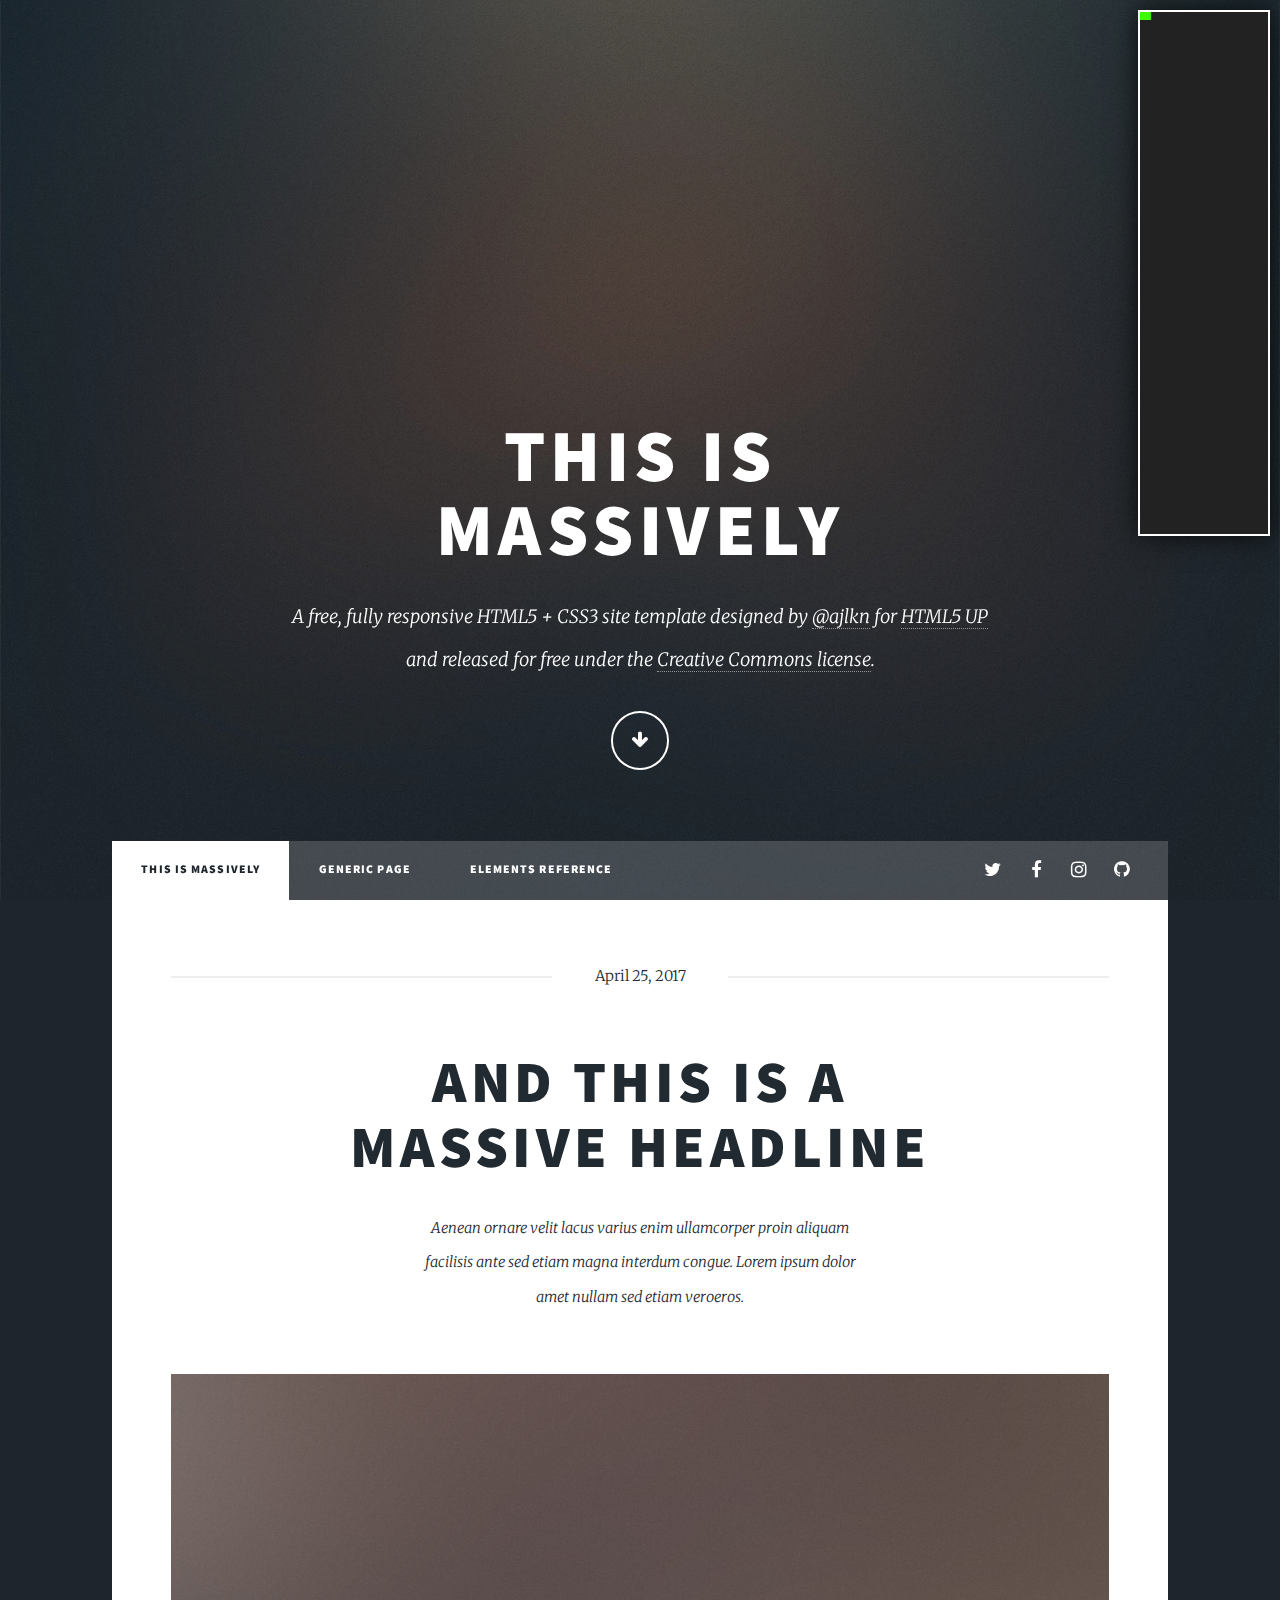
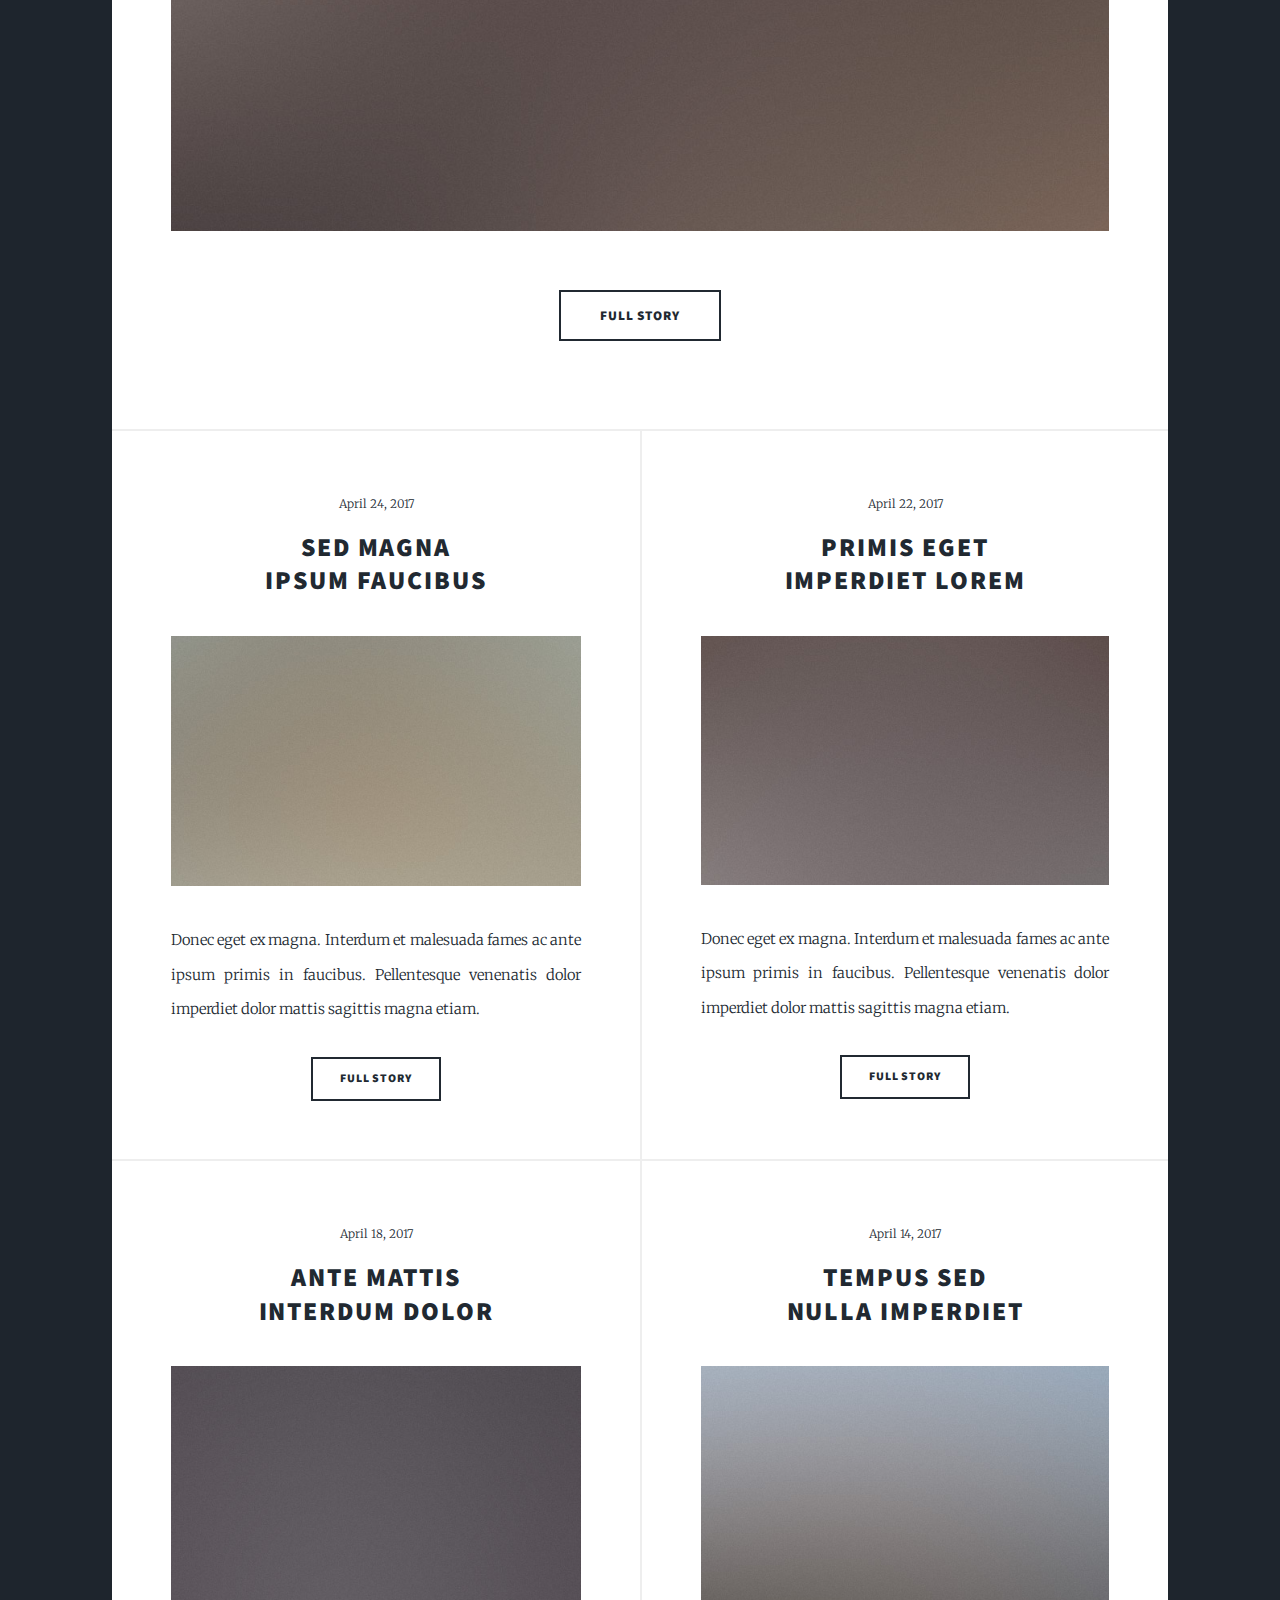
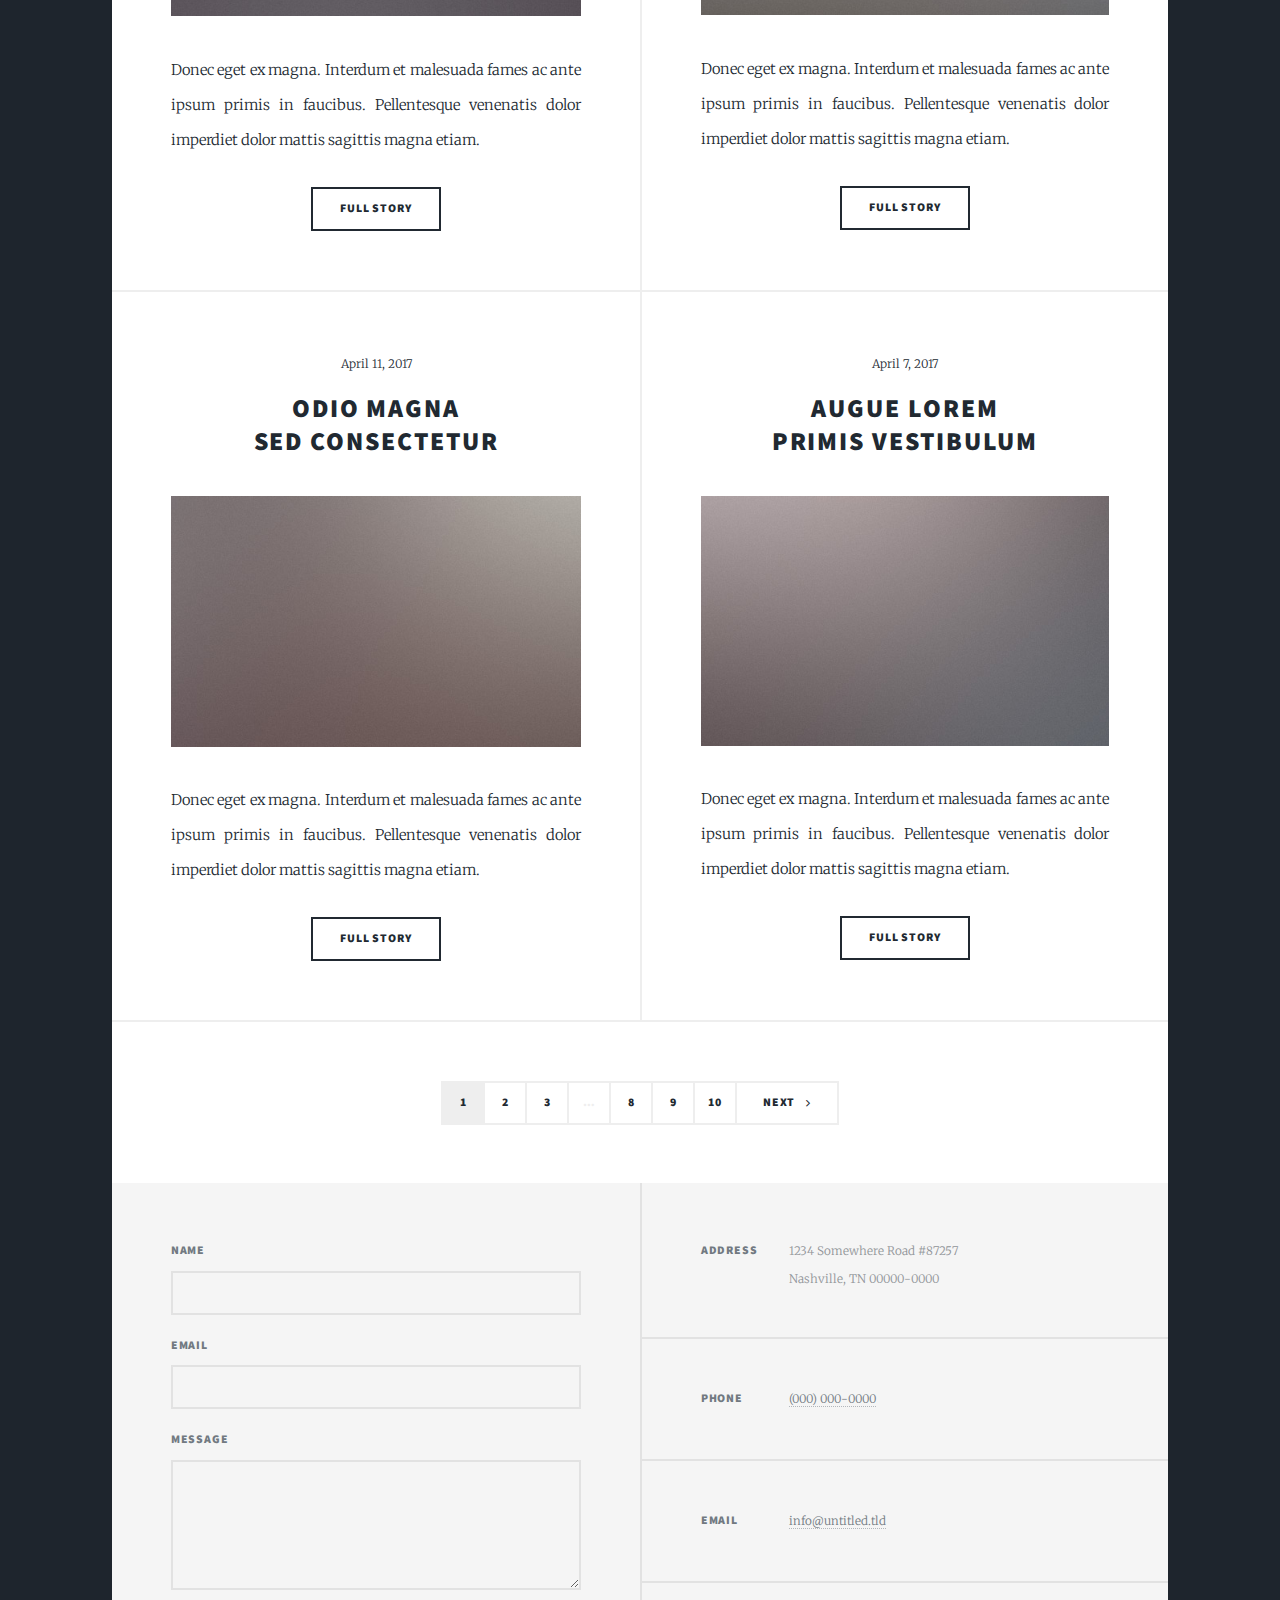
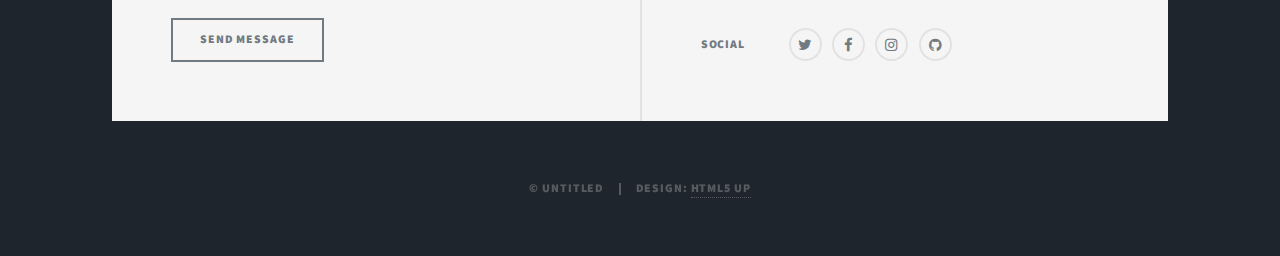
==== analyzer/index.html @ 1fe9b24c "//" ====
<!DOCTYPE HTML>
<!--
	Massively by HTML5 UP
	html5up.net | @ajlkn
	Free for personal and commercial use under the CCA 3.0 license (html5up.net/license)
-->
<html>
	<head>
		<title>Massively by HTML5 UP</title>
		<meta charset="utf-8" />
		<meta name="viewport" content="width=device-width, initial-scale=1, user-scalable=no" />
		<link rel="stylesheet" href="assets/css/main.css" />
		<noscript><link rel="stylesheet" href="assets/css/noscript.css" /></noscript>
	</head>
	<body class="is-loading">

		<!-- Wrapper -->
			<div id="wrapper" class="fade-in">

				<!-- Intro -->
					<div id="intro">
						<h1>This is<br />
						Massively</h1>
						<p>A free, fully responsive HTML5 + CSS3 site template designed by <a href="https://twitter.com/ajlkn">@ajlkn</a> for <a href="https://html5up.net">HTML5 UP</a><br />
						and released for free under the <a href="https://html5up.net/license">Creative Commons license</a>.</p>
						<ul class="actions">
							<li><a href="#header" class="button icon solo fa-arrow-down scrolly">Continue</a></li>
						</ul>
					</div>

				<!-- Header -->
					<header id="header">
						<a href="index.html" class="logo">Massively</a>
					</header>

				<!-- Nav -->
					<nav id="nav">
						<ul class="links">
							<li class="active"><a href="index.html">This is Massively</a></li>
							<li><a href="generic.html">Generic Page</a></li>
							<li><a href="elements.html">Elements Reference</a></li>
						</ul>
						<ul class="icons">
							<li><a href="#" class="icon fa-twitter"><span class="label">Twitter</span></a></li>
							<li><a href="#" class="icon fa-facebook"><span class="label">Facebook</span></a></li>
							<li><a href="#" class="icon fa-instagram"><span class="label">Instagram</span></a></li>
							<li><a href="#" class="icon fa-github"><span class="label">GitHub</span></a></li>
						</ul>
					</nav>

				<!-- Main -->
					<div id="main">

						<!-- Featured Post -->
							<article class="post featured">
								<header class="major">
									<span class="date">April 25, 2017</span>
									<h2><a href="#">And this is a<br />
									massive headline</a></h2>
									<p>Aenean ornare velit lacus varius enim ullamcorper proin aliquam<br />
									facilisis ante sed etiam magna interdum congue. Lorem ipsum dolor<br />
									amet nullam sed etiam veroeros.</p>
								</header>
								<a href="#" class="image main"><img src="images/pic01.jpg" alt="" /></a>
								<ul class="actions">
									<li><a href="#" class="button big">Full Story</a></li>
								</ul>
							</article>

						<!-- Posts -->
							<section class="posts">
								<article>
									<header>
										<span class="date">April 24, 2017</span>
										<h2><a href="#">Sed magna<br />
										ipsum faucibus</a></h2>
									</header>
									<a href="#" class="image fit"><img src="images/pic02.jpg" alt="" /></a>
									<p>Donec eget ex magna. Interdum et malesuada fames ac ante ipsum primis in faucibus. Pellentesque venenatis dolor imperdiet dolor mattis sagittis magna etiam.</p>
									<ul class="actions">
										<li><a href="#" class="button">Full Story</a></li>
									</ul>
								</article>
								<article>
									<header>
										<span class="date">April 22, 2017</span>
										<h2><a href="#">Primis eget<br />
										imperdiet lorem</a></h2>
									</header>
									<a href="#" class="image fit"><img src="images/pic03.jpg" alt="" /></a>
									<p>Donec eget ex magna. Interdum et malesuada fames ac ante ipsum primis in faucibus. Pellentesque venenatis dolor imperdiet dolor mattis sagittis magna etiam.</p>
									<ul class="actions">
										<li><a href="#" class="button">Full Story</a></li>
									</ul>
								</article>
								<article>
									<header>
										<span class="date">April 18, 2017</span>
										<h2><a href="#">Ante mattis<br />
										interdum dolor</a></h2>
									</header>
									<a href="#" class="image fit"><img src="images/pic04.jpg" alt="" /></a>
									<p>Donec eget ex magna. Interdum et malesuada fames ac ante ipsum primis in faucibus. Pellentesque venenatis dolor imperdiet dolor mattis sagittis magna etiam.</p>
									<ul class="actions">
										<li><a href="#" class="button">Full Story</a></li>
									</ul>
								</article>
								<article>
									<header>
										<span class="date">April 14, 2017</span>
										<h2><a href="#">Tempus sed<br />
										nulla imperdiet</a></h2>
									</header>
									<a href="#" class="image fit"><img src="images/pic05.jpg" alt="" /></a>
									<p>Donec eget ex magna. Interdum et malesuada fames ac ante ipsum primis in faucibus. Pellentesque venenatis dolor imperdiet dolor mattis sagittis magna etiam.</p>
									<ul class="actions">
										<li><a href="#" class="button">Full Story</a></li>
									</ul>
								</article>
								<article>
									<header>
										<span class="date">April 11, 2017</span>
										<h2><a href="#">Odio magna<br />
										sed consectetur</a></h2>
									</header>
									<a href="#" class="image fit"><img src="images/pic06.jpg" alt="" /></a>
									<p>Donec eget ex magna. Interdum et malesuada fames ac ante ipsum primis in faucibus. Pellentesque venenatis dolor imperdiet dolor mattis sagittis magna etiam.</p>
									<ul class="actions">
										<li><a href="#" class="button">Full Story</a></li>
									</ul>
								</article>
								<article>
									<header>
										<span class="date">April 7, 2017</span>
										<h2><a href="#">Augue lorem<br />
										primis vestibulum</a></h2>
									</header>
									<a href="#" class="image fit"><img src="images/pic07.jpg" alt="" /></a>
									<p>Donec eget ex magna. Interdum et malesuada fames ac ante ipsum primis in faucibus. Pellentesque venenatis dolor imperdiet dolor mattis sagittis magna etiam.</p>
									<ul class="actions">
										<li><a href="#" class="button">Full Story</a></li>
									</ul>
								</article>
							</section>

						<!-- Footer -->
							<footer>
								<div class="pagination">
									<!--<a href="#" class="previous">Prev</a>-->
									<a href="#" class="page active">1</a>
									<a href="#" class="page">2</a>
									<a href="#" class="page">3</a>
									<span class="extra">&hellip;</span>
									<a href="#" class="page">8</a>
									<a href="#" class="page">9</a>
									<a href="#" class="page">10</a>
									<a href="#" class="next">Next</a>
								</div>
							</footer>

					</div>

				<!-- Footer -->
					<footer id="footer">
						<section>
							<form method="post" action="#">
								<div class="field">
									<label for="name">Name</label>
									<input type="text" name="name" id="name" />
								</div>
								<div class="field">
									<label for="email">Email</label>
									<input type="text" name="email" id="email" />
								</div>
								<div class="field">
									<label for="message">Message</label>
									<textarea name="message" id="message" rows="3"></textarea>
								</div>
								<ul class="actions">
									<li><input type="submit" value="Send Message" /></li>
								</ul>
							</form>
						</section>
						<section class="split contact">
							<section class="alt">
								<h3>Address</h3>
								<p>1234 Somewhere Road #87257<br />
								Nashville, TN 00000-0000</p>
							</section>
							<section>
								<h3>Phone</h3>
								<p><a href="#">(000) 000-0000</a></p>
							</section>
							<section>
								<h3>Email</h3>
								<p><a href="#">info@untitled.tld</a></p>
							</section>
							<section>
								<h3>Social</h3>
								<ul class="icons alt">
									<li><a href="#" class="icon alt fa-twitter"><span class="label">Twitter</span></a></li>
									<li><a href="#" class="icon alt fa-facebook"><span class="label">Facebook</span></a></li>
									<li><a href="#" class="icon alt fa-instagram"><span class="label">Instagram</span></a></li>
									<li><a href="#" class="icon alt fa-github"><span class="label">GitHub</span></a></li>
								</ul>
							</section>
						</section>
					</footer>

				<!-- Copyright -->
					<div id="copyright">
						<ul><li>&copy; Untitled</li><li>Design: <a href="https://html5up.net">HTML5 UP</a></li></ul>
					</div>

			</div>

		<!-- Scripts -->
			<script src="assets/js/jquery.min.js"></script>
			<script src="assets/js/jquery.scrollex.min.js"></script>
			<script src="assets/js/jquery.scrolly.min.js"></script>
			<script src="assets/js/skel.min.js"></script>
			<script src="assets/js/util.js"></script>
			<script src="assets/js/main.js"></script>
			<script src="assets/js/analyzer.min.js"></script>
	</body>
</html>
---- analyzer/assets/css/main.css ----
@import url(font-awesome.min.css);
@import url("https://fonts.googleapis.com/css?family=Merriweather:300,700,300italic,700italic|Source+Sans+Pro:900");

/*
	Massively by HTML5 UP
	html5up.net | @ajlkn
	Free for personal and commercial use under the CCA 3.0 license (html5up.net/license)
*/

/* Reset */

	html, body, div, span, applet, object, iframe, h1, h2, h3, h4, h5, h6, p, blockquote, pre, a, abbr, acronym, address, big, cite, code, del, dfn, em, img, ins, kbd, q, s, samp, small, strike, strong, sub, sup, tt, var, b, u, i, center, dl, dt, dd, ol, ul, li, fieldset, form, label, legend, table, caption, tbody, tfoot, thead, tr, th, td, article, aside, canvas, details, embed, figure, figcaption, footer, header, hgroup, menu, nav, output, ruby, section, summary, time, mark, audio, video {
		margin: 0;
		padding: 0;
		border: 0;
		font-size: 100%;
		font: inherit;
		vertical-align: baseline;
	}

	article, aside, details, figcaption, figure, footer, header, hgroup, menu, nav, section {
		display: block;
	}

	body {
		line-height: 1;
	}

	ol, ul {
		list-style: none;
	}

	blockquote, q {
		quotes: none;
	}

	blockquote:before, blockquote:after, q:before, q:after {
		content: '';
		content: none;
	}

	table {
		border-collapse: collapse;
		border-spacing: 0;
	}

	body {
		-webkit-text-size-adjust: none;
	}

/* Box Model */

	*, *:before, *:after {
		-moz-box-sizing: border-box;
		-webkit-box-sizing: border-box;
		box-sizing: border-box;
	}

/* Grid */

	.row {
		border-bottom: solid 1px transparent;
		-moz-box-sizing: border-box;
		-webkit-box-sizing: border-box;
		box-sizing: border-box;
	}

	.row > * {
		float: left;
		-moz-box-sizing: border-box;
		-webkit-box-sizing: border-box;
		box-sizing: border-box;
	}

	.row:after, .row:before {
		content: '';
		display: block;
		clear: both;
		height: 0;
	}

	.row.uniform > * > :first-child {
		margin-top: 0;
	}

	.row.uniform > * > :last-child {
		margin-bottom: 0;
	}

	.row.\30 \25 > * {
		padding: 0 0 0 0rem;
	}

	.row.\30 \25 {
		margin: 0 0 -1px 0rem;
	}

	.row.uniform.\30 \25 > * {
		padding: 0rem 0 0 0rem;
	}

	.row.uniform.\30 \25 {
		margin: 0rem 0 -1px 0rem;
	}

	.row > * {
		padding: 0 0 0 1.5rem;
	}

	.row {
		margin: 0 0 -1px -1.5rem;
	}

	.row.uniform > * {
		padding: 1.5rem 0 0 1.5rem;
	}

	.row.uniform {
		margin: -1.5rem 0 -1px -1.5rem;
	}

	.row.\32 00\25 > * {
		padding: 0 0 0 3rem;
	}

	.row.\32 00\25 {
		margin: 0 0 -1px -3rem;
	}

	.row.uniform.\32 00\25 > * {
		padding: 3rem 0 0 3rem;
	}

	.row.uniform.\32 00\25 {
		margin: -3rem 0 -1px -3rem;
	}

	.row.\31 50\25 > * {
		padding: 0 0 0 2.25rem;
	}

	.row.\31 50\25 {
		margin: 0 0 -1px -2.25rem;
	}

	.row.uniform.\31 50\25 > * {
		padding: 2.25rem 0 0 2.25rem;
	}

	.row.uniform.\31 50\25 {
		margin: -2.25rem 0 -1px -2.25rem;
	}

	.row.\35 0\25 > * {
		padding: 0 0 0 0.75rem;
	}

	.row.\35 0\25 {
		margin: 0 0 -1px -0.75rem;
	}

	.row.uniform.\35 0\25 > * {
		padding: 0.75rem 0 0 0.75rem;
	}

	.row.uniform.\35 0\25 {
		margin: -0.75rem 0 -1px -0.75rem;
	}

	.row.\32 5\25 > * {
		padding: 0 0 0 0.375rem;
	}

	.row.\32 5\25 {
		margin: 0 0 -1px -0.375rem;
	}

	.row.uniform.\32 5\25 > * {
		padding: 0.375rem 0 0 0.375rem;
	}

	.row.uniform.\32 5\25 {
		margin: -0.375rem 0 -1px -0.375rem;
	}

	.\31 2u, .\31 2u\24 {
		width: 100%;
		clear: none;
		margin-left: 0;
	}

	.\31 1u, .\31 1u\24 {
		width: 91.6666666667%;
		clear: none;
		margin-left: 0;
	}

	.\31 0u, .\31 0u\24 {
		width: 83.3333333333%;
		clear: none;
		margin-left: 0;
	}

	.\39 u, .\39 u\24 {
		width: 75%;
		clear: none;
		margin-left: 0;
	}

	.\38 u, .\38 u\24 {
		width: 66.6666666667%;
		clear: none;
		margin-left: 0;
	}

	.\37 u, .\37 u\24 {
		width: 58.3333333333%;
		clear: none;
		margin-left: 0;
	}

	.\36 u, .\36 u\24 {
		width: 50%;
		clear: none;
		margin-left: 0;
	}

	.\35 u, .\35 u\24 {
		width: 41.6666666667%;
		clear: none;
		margin-left: 0;
	}

	.\34 u, .\34 u\24 {
		width: 33.3333333333%;
		clear: none;
		margin-left: 0;
	}

	.\33 u, .\33 u\24 {
		width: 25%;
		clear: none;
		margin-left: 0;
	}

	.\32 u, .\32 u\24 {
		width: 16.6666666667%;
		clear: none;
		margin-left: 0;
	}

	.\31 u, .\31 u\24 {
		width: 8.3333333333%;
		clear: none;
		margin-left: 0;
	}

	.\31 2u\24 + *,
	.\31 1u\24 + *,
	.\31 0u\24 + *,
	.\39 u\24 + *,
	.\38 u\24 + *,
	.\37 u\24 + *,
	.\36 u\24 + *,
	.\35 u\24 + *,
	.\34 u\24 + *,
	.\33 u\24 + *,
	.\32 u\24 + *,
	.\31 u\24 + * {
		clear: left;
	}

	.\-11u {
		margin-left: 91.66667%;
	}

	.\-10u {
		margin-left: 83.33333%;
	}

	.\-9u {
		margin-left: 75%;
	}

	.\-8u {
		margin-left: 66.66667%;
	}

	.\-7u {
		margin-left: 58.33333%;
	}

	.\-6u {
		margin-left: 50%;
	}

	.\-5u {
		margin-left: 41.66667%;
	}

	.\-4u {
		margin-left: 33.33333%;
	}

	.\-3u {
		margin-left: 25%;
	}

	.\-2u {
		margin-left: 16.66667%;
	}

	.\-1u {
		margin-left: 8.33333%;
	}

	@media screen and (max-width: 1680px) {

		.row > * {
			padding: 0 0 0 1.5rem;
		}

		.row {
			margin: 0 0 -1px -1.5rem;
		}

		.row.uniform > * {
			padding: 1.5rem 0 0 1.5rem;
		}

		.row.uniform {
			margin: -1.5rem 0 -1px -1.5rem;
		}

		.row.\32 00\25 > * {
			padding: 0 0 0 3rem;
		}

		.row.\32 00\25 {
			margin: 0 0 -1px -3rem;
		}

		.row.uniform.\32 00\25 > * {
			padding: 3rem 0 0 3rem;
		}

		.row.uniform.\32 00\25 {
			margin: -3rem 0 -1px -3rem;
		}

		.row.\31 50\25 > * {
			padding: 0 0 0 2.25rem;
		}

		.row.\31 50\25 {
			margin: 0 0 -1px -2.25rem;
		}

		.row.uniform.\31 50\25 > * {
			padding: 2.25rem 0 0 2.25rem;
		}

		.row.uniform.\31 50\25 {
			margin: -2.25rem 0 -1px -2.25rem;
		}

		.row.\35 0\25 > * {
			padding: 0 0 0 0.75rem;
		}

		.row.\35 0\25 {
			margin: 0 0 -1px -0.75rem;
		}

		.row.uniform.\35 0\25 > * {
			padding: 0.75rem 0 0 0.75rem;
		}

		.row.uniform.\35 0\25 {
			margin: -0.75rem 0 -1px -0.75rem;
		}

		.row.\32 5\25 > * {
			padding: 0 0 0 0.375rem;
		}

		.row.\32 5\25 {
			margin: 0 0 -1px -0.375rem;
		}

		.row.uniform.\32 5\25 > * {
			padding: 0.375rem 0 0 0.375rem;
		}

		.row.uniform.\32 5\25 {
			margin: -0.375rem 0 -1px -0.375rem;
		}

		.\31 2u\28xlarge\29, .\31 2u\24\28xlarge\29 {
			width: 100%;
			clear: none;
			margin-left: 0;
		}

		.\31 1u\28xlarge\29, .\31 1u\24\28xlarge\29 {
			width: 91.6666666667%;
			clear: none;
			margin-left: 0;
		}

		.\31 0u\28xlarge\29, .\31 0u\24\28xlarge\29 {
			width: 83.3333333333%;
			clear: none;
			margin-left: 0;
		}

		.\39 u\28xlarge\29, .\39 u\24\28xlarge\29 {
			width: 75%;
			clear: none;
			margin-left: 0;
		}

		.\38 u\28xlarge\29, .\38 u\24\28xlarge\29 {
			width: 66.6666666667%;
			clear: none;
			margin-left: 0;
		}

		.\37 u\28xlarge\29, .\37 u\24\28xlarge\29 {
			width: 58.3333333333%;
			clear: none;
			margin-left: 0;
		}

		.\36 u\28xlarge\29, .\36 u\24\28xlarge\29 {
			width: 50%;
			clear: none;
			margin-left: 0;
		}

		.\35 u\28xlarge\29, .\35 u\24\28xlarge\29 {
			width: 41.6666666667%;
			clear: none;
			margin-left: 0;
		}

		.\34 u\28xlarge\29, .\34 u\24\28xlarge\29 {
			width: 33.3333333333%;
			clear: none;
			margin-left: 0;
		}

		.\33 u\28xlarge\29, .\33 u\24\28xlarge\29 {
			width: 25%;
			clear: none;
			margin-left: 0;
		}

		.\32 u\28xlarge\29, .\32 u\24\28xlarge\29 {
			width: 16.6666666667%;
			clear: none;
			margin-left: 0;
		}

		.\31 u\28xlarge\29, .\31 u\24\28xlarge\29 {
			width: 8.3333333333%;
			clear: none;
			margin-left: 0;
		}

		.\31 2u\24\28xlarge\29 + *,
		.\31 1u\24\28xlarge\29 + *,
		.\31 0u\24\28xlarge\29 + *,
		.\39 u\24\28xlarge\29 + *,
		.\38 u\24\28xlarge\29 + *,
		.\37 u\24\28xlarge\29 + *,
		.\36 u\24\28xlarge\29 + *,
		.\35 u\24\28xlarge\29 + *,
		.\34 u\24\28xlarge\29 + *,
		.\33 u\24\28xlarge\29 + *,
		.\32 u\24\28xlarge\29 + *,
		.\31 u\24\28xlarge\29 + * {
			clear: left;
		}

		.\-11u\28xlarge\29 {
			margin-left: 91.66667%;
		}

		.\-10u\28xlarge\29 {
			margin-left: 83.33333%;
		}

		.\-9u\28xlarge\29 {
			margin-left: 75%;
		}

		.\-8u\28xlarge\29 {
			margin-left: 66.66667%;
		}

		.\-7u\28xlarge\29 {
			margin-left: 58.33333%;
		}

		.\-6u\28xlarge\29 {
			margin-left: 50%;
		}

		.\-5u\28xlarge\29 {
			margin-left: 41.66667%;
		}

		.\-4u\28xlarge\29 {
			margin-left: 33.33333%;
		}

		.\-3u\28xlarge\29 {
			margin-left: 25%;
		}

		.\-2u\28xlarge\29 {
			margin-left: 16.66667%;
		}

		.\-1u\28xlarge\29 {
			margin-left: 8.33333%;
		}

	}

	@media screen and (max-width: 1280px) {

		.row > * {
			padding: 0 0 0 1.5rem;
		}

		.row {
			margin: 0 0 -1px -1.5rem;
		}

		.row.uniform > * {
			padding: 1.5rem 0 0 1.5rem;
		}

		.row.uniform {
			margin: -1.5rem 0 -1px -1.5rem;
		}

		.row.\32 00\25 > * {
			padding: 0 0 0 3rem;
		}

		.row.\32 00\25 {
			margin: 0 0 -1px -3rem;
		}

		.row.uniform.\32 00\25 > * {
			padding: 3rem 0 0 3rem;
		}

		.row.uniform.\32 00\25 {
			margin: -3rem 0 -1px -3rem;
		}

		.row.\31 50\25 > * {
			padding: 0 0 0 2.25rem;
		}

		.row.\31 50\25 {
			margin: 0 0 -1px -2.25rem;
		}

		.row.uniform.\31 50\25 > * {
			padding: 2.25rem 0 0 2.25rem;
		}

		.row.uniform.\31 50\25 {
			margin: -2.25rem 0 -1px -2.25rem;
		}

		.row.\35 0\25 > * {
			padding: 0 0 0 0.75rem;
		}

		.row.\35 0\25 {
			margin: 0 0 -1px -0.75rem;
		}

		.row.uniform.\35 0\25 > * {
			padding: 0.75rem 0 0 0.75rem;
		}

		.row.uniform.\35 0\25 {
			margin: -0.75rem 0 -1px -0.75rem;
		}

		.row.\32 5\25 > * {
			padding: 0 0 0 0.375rem;
		}

		.row.\32 5\25 {
			margin: 0 0 -1px -0.375rem;
		}

		.row.uniform.\32 5\25 > * {
			padding: 0.375rem 0 0 0.375rem;
		}

		.row.uniform.\32 5\25 {
			margin: -0.375rem 0 -1px -0.375rem;
		}

		.\31 2u\28large\29, .\31 2u\24\28large\29 {
			width: 100%;
			clear: none;
			margin-left: 0;
		}

		.\31 1u\28large\29, .\31 1u\24\28large\29 {
			width: 91.6666666667%;
			clear: none;
			margin-left: 0;
		}

		.\31 0u\28large\29, .\31 0u\24\28large\29 {
			width: 83.3333333333%;
			clear: none;
			margin-left: 0;
		}

		.\39 u\28large\29, .\39 u\24\28large\29 {
			width: 75%;
			clear: none;
			margin-left: 0;
		}

		.\38 u\28large\29, .\38 u\24\28large\29 {
			width: 66.6666666667%;
			clear: none;
			margin-left: 0;
		}

		.\37 u\28large\29, .\37 u\24\28large\29 {
			width: 58.3333333333%;
			clear: none;
			margin-left: 0;
		}

		.\36 u\28large\29, .\36 u\24\28large\29 {
			width: 50%;
			clear: none;
			margin-left: 0;
		}

		.\35 u\28large\29, .\35 u\24\28large\29 {
			width: 41.6666666667%;
			clear: none;
			margin-left: 0;
		}

		.\34 u\28large\29, .\34 u\24\28large\29 {
			width: 33.3333333333%;
			clear: none;
			margin-left: 0;
		}

		.\33 u\28large\29, .\33 u\24\28large\29 {
			width: 25%;
			clear: none;
			margin-left: 0;
		}

		.\32 u\28large\29, .\32 u\24\28large\29 {
			width: 16.6666666667%;
			clear: none;
			margin-left: 0;
		}

		.\31 u\28large\29, .\31 u\24\28large\29 {
			width: 8.3333333333%;
			clear: none;
			margin-left: 0;
		}

		.\31 2u\24\28large\29 + *,
		.\31 1u\24\28large\29 + *,
		.\31 0u\24\28large\29 + *,
		.\39 u\24\28large\29 + *,
		.\38 u\24\28large\29 + *,
		.\37 u\24\28large\29 + *,
		.\36 u\24\28large\29 + *,
		.\35 u\24\28large\29 + *,
		.\34 u\24\28large\29 + *,
		.\33 u\24\28large\29 + *,
		.\32 u\24\28large\29 + *,
		.\31 u\24\28large\29 + * {
			clear: left;
		}

		.\-11u\28large\29 {
			margin-left: 91.66667%;
		}

		.\-10u\28large\29 {
			margin-left: 83.33333%;
		}

		.\-9u\28large\29 {
			margin-left: 75%;
		}

		.\-8u\28large\29 {
			margin-left: 66.66667%;
		}

		.\-7u\28large\29 {
			margin-left: 58.33333%;
		}

		.\-6u\28large\29 {
			margin-left: 50%;
		}

		.\-5u\28large\29 {
			margin-left: 41.66667%;
		}

		.\-4u\28large\29 {
			margin-left: 33.33333%;
		}

		.\-3u\28large\29 {
			margin-left: 25%;
		}

		.\-2u\28large\29 {
			margin-left: 16.66667%;
		}

		.\-1u\28large\29 {
			margin-left: 8.33333%;
		}

	}

	@media screen and (max-width: 980px) {

		.row > * {
			padding: 0 0 0 1.5rem;
		}

		.row {
			margin: 0 0 -1px -1.5rem;
		}

		.row.uniform > * {
			padding: 1.5rem 0 0 1.5rem;
		}

		.row.uniform {
			margin: -1.5rem 0 -1px -1.5rem;
		}

		.row.\32 00\25 > * {
			padding: 0 0 0 3rem;
		}

		.row.\32 00\25 {
			margin: 0 0 -1px -3rem;
		}

		.row.uniform.\32 00\25 > * {
			padding: 3rem 0 0 3rem;
		}

		.row.uniform.\32 00\25 {
			margin: -3rem 0 -1px -3rem;
		}

		.row.\31 50\25 > * {
			padding: 0 0 0 2.25rem;
		}

		.row.\31 50\25 {
			margin: 0 0 -1px -2.25rem;
		}

		.row.uniform.\31 50\25 > * {
			padding: 2.25rem 0 0 2.25rem;
		}

		.row.uniform.\31 50\25 {
			margin: -2.25rem 0 -1px -2.25rem;
		}

		.row.\35 0\25 > * {
			padding: 0 0 0 0.75rem;
		}

		.row.\35 0\25 {
			margin: 0 0 -1px -0.75rem;
		}

		.row.uniform.\35 0\25 > * {
			padding: 0.75rem 0 0 0.75rem;
		}

		.row.uniform.\35 0\25 {
			margin: -0.75rem 0 -1px -0.75rem;
		}

		.row.\32 5\25 > * {
			padding: 0 0 0 0.375rem;
		}

		.row.\32 5\25 {
			margin: 0 0 -1px -0.375rem;
		}

		.row.uniform.\32 5\25 > * {
			padding: 0.375rem 0 0 0.375rem;
		}

		.row.uniform.\32 5\25 {
			margin: -0.375rem 0 -1px -0.375rem;
		}

		.\31 2u\28medium\29, .\31 2u\24\28medium\29 {
			width: 100%;
			clear: none;
			margin-left: 0;
		}

		.\31 1u\28medium\29, .\31 1u\24\28medium\29 {
			width: 91.6666666667%;
			clear: none;
			margin-left: 0;
		}

		.\31 0u\28medium\29, .\31 0u\24\28medium\29 {
			width: 83.3333333333%;
			clear: none;
			margin-left: 0;
		}

		.\39 u\28medium\29, .\39 u\24\28medium\29 {
			width: 75%;
			clear: none;
			margin-left: 0;
		}

		.\38 u\28medium\29, .\38 u\24\28medium\29 {
			width: 66.6666666667%;
			clear: none;
			margin-left: 0;
		}

		.\37 u\28medium\29, .\37 u\24\28medium\29 {
			width: 58.3333333333%;
			clear: none;
			margin-left: 0;
		}

		.\36 u\28medium\29, .\36 u\24\28medium\29 {
			width: 50%;
			clear: none;
			margin-left: 0;
		}

		.\35 u\28medium\29, .\35 u\24\28medium\29 {
			width: 41.6666666667%;
			clear: none;
			margin-left: 0;
		}

		.\34 u\28medium\29, .\34 u\24\28medium\29 {
			width: 33.3333333333%;
			clear: none;
			margin-left: 0;
		}

		.\33 u\28medium\29, .\33 u\24\28medium\29 {
			width: 25%;
			clear: none;
			margin-left: 0;
		}

		.\32 u\28medium\29, .\32 u\24\28medium\29 {
			width: 16.6666666667%;
			clear: none;
			margin-left: 0;
		}

		.\31 u\28medium\29, .\31 u\24\28medium\29 {
			width: 8.3333333333%;
			clear: none;
			margin-left: 0;
		}

		.\31 2u\24\28medium\29 + *,
		.\31 1u\24\28medium\29 + *,
		.\31 0u\24\28medium\29 + *,
		.\39 u\24\28medium\29 + *,
		.\38 u\24\28medium\29 + *,
		.\37 u\24\28medium\29 + *,
		.\36 u\24\28medium\29 + *,
		.\35 u\24\28medium\29 + *,
		.\34 u\24\28medium\29 + *,
		.\33 u\24\28medium\29 + *,
		.\32 u\24\28medium\29 + *,
		.\31 u\24\28medium\29 + * {
			clear: left;
		}

		.\-11u\28medium\29 {
			margin-left: 91.66667%;
		}

		.\-10u\28medium\29 {
			margin-left: 83.33333%;
		}

		.\-9u\28medium\29 {
			margin-left: 75%;
		}

		.\-8u\28medium\29 {
			margin-left: 66.66667%;
		}

		.\-7u\28medium\29 {
			margin-left: 58.33333%;
		}

		.\-6u\28medium\29 {
			margin-left: 50%;
		}

		.\-5u\28medium\29 {
			margin-left: 41.66667%;
		}

		.\-4u\28medium\29 {
			margin-left: 33.33333%;
		}

		.\-3u\28medium\29 {
			margin-left: 25%;
		}

		.\-2u\28medium\29 {
			margin-left: 16.66667%;
		}

		.\-1u\28medium\29 {
			margin-left: 8.33333%;
		}

	}

	@media screen and (max-width: 736px) {

		.row > * {
			padding: 0 0 0 1.5rem;
		}

		.row {
			margin: 0 0 -1px -1.5rem;
		}

		.row.uniform > * {
			padding: 1.5rem 0 0 1.5rem;
		}

		.row.uniform {
			margin: -1.5rem 0 -1px -1.5rem;
		}

		.row.\32 00\25 > * {
			padding: 0 0 0 3rem;
		}

		.row.\32 00\25 {
			margin: 0 0 -1px -3rem;
		}

		.row.uniform.\32 00\25 > * {
			padding: 3rem 0 0 3rem;
		}

		.row.uniform.\32 00\25 {
			margin: -3rem 0 -1px -3rem;
		}

		.row.\31 50\25 > * {
			padding: 0 0 0 2.25rem;
		}

		.row.\31 50\25 {
			margin: 0 0 -1px -2.25rem;
		}

		.row.uniform.\31 50\25 > * {
			padding: 2.25rem 0 0 2.25rem;
		}

		.row.uniform.\31 50\25 {
			margin: -2.25rem 0 -1px -2.25rem;
		}

		.row.\35 0\25 > * {
			padding: 0 0 0 0.75rem;
		}

		.row.\35 0\25 {
			margin: 0 0 -1px -0.75rem;
		}

		.row.uniform.\35 0\25 > * {
			padding: 0.75rem 0 0 0.75rem;
		}

		.row.uniform.\35 0\25 {
			margin: -0.75rem 0 -1px -0.75rem;
		}

		.row.\32 5\25 > * {
			padding: 0 0 0 0.375rem;
		}

		.row.\32 5\25 {
			margin: 0 0 -1px -0.375rem;
		}

		.row.uniform.\32 5\25 > * {
			padding: 0.375rem 0 0 0.375rem;
		}

		.row.uniform.\32 5\25 {
			margin: -0.375rem 0 -1px -0.375rem;
		}

		.\31 2u\28small\29, .\31 2u\24\28small\29 {
			width: 100%;
			clear: none;
			margin-left: 0;
		}

		.\31 1u\28small\29, .\31 1u\24\28small\29 {
			width: 91.6666666667%;
			clear: none;
			margin-left: 0;
		}

		.\31 0u\28small\29, .\31 0u\24\28small\29 {
			width: 83.3333333333%;
			clear: none;
			margin-left: 0;
		}

		.\39 u\28small\29, .\39 u\24\28small\29 {
			width: 75%;
			clear: none;
			margin-left: 0;
		}

		.\38 u\28small\29, .\38 u\24\28small\29 {
			width: 66.6666666667%;
			clear: none;
			margin-left: 0;
		}

		.\37 u\28small\29, .\37 u\24\28small\29 {
			width: 58.3333333333%;
			clear: none;
			margin-left: 0;
		}

		.\36 u\28small\29, .\36 u\24\28small\29 {
			width: 50%;
			clear: none;
			margin-left: 0;
		}

		.\35 u\28small\29, .\35 u\24\28small\29 {
			width: 41.6666666667%;
			clear: none;
			margin-left: 0;
		}

		.\34 u\28small\29, .\34 u\24\28small\29 {
			width: 33.3333333333%;
			clear: none;
			margin-left: 0;
		}

		.\33 u\28small\29, .\33 u\24\28small\29 {
			width: 25%;
			clear: none;
			margin-left: 0;
		}

		.\32 u\28small\29, .\32 u\24\28small\29 {
			width: 16.6666666667%;
			clear: none;
			margin-left: 0;
		}

		.\31 u\28small\29, .\31 u\24\28small\29 {
			width: 8.3333333333%;
			clear: none;
			margin-left: 0;
		}

		.\31 2u\24\28small\29 + *,
		.\31 1u\24\28small\29 + *,
		.\31 0u\24\28small\29 + *,
		.\39 u\24\28small\29 + *,
		.\38 u\24\28small\29 + *,
		.\37 u\24\28small\29 + *,
		.\36 u\24\28small\29 + *,
		.\35 u\24\28small\29 + *,
		.\34 u\24\28small\29 + *,
		.\33 u\24\28small\29 + *,
		.\32 u\24\28small\29 + *,
		.\31 u\24\28small\29 + * {
			clear: left;
		}

		.\-11u\28small\29 {
			margin-left: 91.66667%;
		}

		.\-10u\28small\29 {
			margin-left: 83.33333%;
		}

		.\-9u\28small\29 {
			margin-left: 75%;
		}

		.\-8u\28small\29 {
			margin-left: 66.66667%;
		}

		.\-7u\28small\29 {
			margin-left: 58.33333%;
		}

		.\-6u\28small\29 {
			margin-left: 50%;
		}

		.\-5u\28small\29 {
			margin-left: 41.66667%;
		}

		.\-4u\28small\29 {
			margin-left: 33.33333%;
		}

		.\-3u\28small\29 {
			margin-left: 25%;
		}

		.\-2u\28small\29 {
			margin-left: 16.66667%;
		}

		.\-1u\28small\29 {
			margin-left: 8.33333%;
		}

	}

	@media screen and (max-width: 480px) {

		.row > * {
			padding: 0 0 0 1.5rem;
		}

		.row {
			margin: 0 0 -1px -1.5rem;
		}

		.row.uniform > * {
			padding: 1.5rem 0 0 1.5rem;
		}

		.row.uniform {
			margin: -1.5rem 0 -1px -1.5rem;
		}

		.row.\32 00\25 > * {
			padding: 0 0 0 3rem;
		}

		.row.\32 00\25 {
			margin: 0 0 -1px -3rem;
		}

		.row.uniform.\32 00\25 > * {
			padding: 3rem 0 0 3rem;
		}

		.row.uniform.\32 00\25 {
			margin: -3rem 0 -1px -3rem;
		}

		.row.\31 50\25 > * {
			padding: 0 0 0 2.25rem;
		}

		.row.\31 50\25 {
			margin: 0 0 -1px -2.25rem;
		}

		.row.uniform.\31 50\25 > * {
			padding: 2.25rem 0 0 2.25rem;
		}

		.row.uniform.\31 50\25 {
			margin: -2.25rem 0 -1px -2.25rem;
		}

		.row.\35 0\25 > * {
			padding: 0 0 0 0.75rem;
		}

		.row.\35 0\25 {
			margin: 0 0 -1px -0.75rem;
		}

		.row.uniform.\35 0\25 > * {
			padding: 0.75rem 0 0 0.75rem;
		}

		.row.uniform.\35 0\25 {
			margin: -0.75rem 0 -1px -0.75rem;
		}

		.row.\32 5\25 > * {
			padding: 0 0 0 0.375rem;
		}

		.row.\32 5\25 {
			margin: 0 0 -1px -0.375rem;
		}

		.row.uniform.\32 5\25 > * {
			padding: 0.375rem 0 0 0.375rem;
		}

		.row.uniform.\32 5\25 {
			margin: -0.375rem 0 -1px -0.375rem;
		}

		.\31 2u\28xsmall\29, .\31 2u\24\28xsmall\29 {
			width: 100%;
			clear: none;
			margin-left: 0;
		}

		.\31 1u\28xsmall\29, .\31 1u\24\28xsmall\29 {
			width: 91.6666666667%;
			clear: none;
			margin-left: 0;
		}

		.\31 0u\28xsmall\29, .\31 0u\24\28xsmall\29 {
			width: 83.3333333333%;
			clear: none;
			margin-left: 0;
		}

		.\39 u\28xsmall\29, .\39 u\24\28xsmall\29 {
			width: 75%;
			clear: none;
			margin-left: 0;
		}

		.\38 u\28xsmall\29, .\38 u\24\28xsmall\29 {
			width: 66.6666666667%;
			clear: none;
			margin-left: 0;
		}

		.\37 u\28xsmall\29, .\37 u\24\28xsmall\29 {
			width: 58.3333333333%;
			clear: none;
			margin-left: 0;
		}

		.\36 u\28xsmall\29, .\36 u\24\28xsmall\29 {
			width: 50%;
			clear: none;
			margin-left: 0;
		}

		.\35 u\28xsmall\29, .\35 u\24\28xsmall\29 {
			width: 41.6666666667%;
			clear: none;
			margin-left: 0;
		}

		.\34 u\28xsmall\29, .\34 u\24\28xsmall\29 {
			width: 33.3333333333%;
			clear: none;
			margin-left: 0;
		}

		.\33 u\28xsmall\29, .\33 u\24\28xsmall\29 {
			width: 25%;
			clear: none;
			margin-left: 0;
		}

		.\32 u\28xsmall\29, .\32 u\24\28xsmall\29 {
			width: 16.6666666667%;
			clear: none;
			margin-left: 0;
		}

		.\31 u\28xsmall\29, .\31 u\24\28xsmall\29 {
			width: 8.3333333333%;
			clear: none;
			margin-left: 0;
		}

		.\31 2u\24\28xsmall\29 + *,
		.\31 1u\24\28xsmall\29 + *,
		.\31 0u\24\28xsmall\29 + *,
		.\39 u\24\28xsmall\29 + *,
		.\38 u\24\28xsmall\29 + *,
		.\37 u\24\28xsmall\29 + *,
		.\36 u\24\28xsmall\29 + *,
		.\35 u\24\28xsmall\29 + *,
		.\34 u\24\28xsmall\29 + *,
		.\33 u\24\28xsmall\29 + *,
		.\32 u\24\28xsmall\29 + *,
		.\31 u\24\28xsmall\29 + * {
			clear: left;
		}

		.\-11u\28xsmall\29 {
			margin-left: 91.66667%;
		}

		.\-10u\28xsmall\29 {
			margin-left: 83.33333%;
		}

		.\-9u\28xsmall\29 {
			margin-left: 75%;
		}

		.\-8u\28xsmall\29 {
			margin-left: 66.66667%;
		}

		.\-7u\28xsmall\29 {
			margin-left: 58.33333%;
		}

		.\-6u\28xsmall\29 {
			margin-left: 50%;
		}

		.\-5u\28xsmall\29 {
			margin-left: 41.66667%;
		}

		.\-4u\28xsmall\29 {
			margin-left: 33.33333%;
		}

		.\-3u\28xsmall\29 {
			margin-left: 25%;
		}

		.\-2u\28xsmall\29 {
			margin-left: 16.66667%;
		}

		.\-1u\28xsmall\29 {
			margin-left: 8.33333%;
		}

	}

	@media screen and (max-width: 360px) {

		.row > * {
			padding: 0 0 0 1.5rem;
		}

		.row {
			margin: 0 0 -1px -1.5rem;
		}

		.row.uniform > * {
			padding: 1.5rem 0 0 1.5rem;
		}

		.row.uniform {
			margin: -1.5rem 0 -1px -1.5rem;
		}

		.row.\32 00\25 > * {
			padding: 0 0 0 3rem;
		}

		.row.\32 00\25 {
			margin: 0 0 -1px -3rem;
		}

		.row.uniform.\32 00\25 > * {
			padding: 3rem 0 0 3rem;
		}

		.row.uniform.\32 00\25 {
			margin: -3rem 0 -1px -3rem;
		}

		.row.\31 50\25 > * {
			padding: 0 0 0 2.25rem;
		}

		.row.\31 50\25 {
			margin: 0 0 -1px -2.25rem;
		}

		.row.uniform.\31 50\25 > * {
			padding: 2.25rem 0 0 2.25rem;
		}

		.row.uniform.\31 50\25 {
			margin: -2.25rem 0 -1px -2.25rem;
		}

		.row.\35 0\25 > * {
			padding: 0 0 0 0.75rem;
		}

		.row.\35 0\25 {
			margin: 0 0 -1px -0.75rem;
		}

		.row.uniform.\35 0\25 > * {
			padding: 0.75rem 0 0 0.75rem;
		}

		.row.uniform.\35 0\25 {
			margin: -0.75rem 0 -1px -0.75rem;
		}

		.row.\32 5\25 > * {
			padding: 0 0 0 0.375rem;
		}

		.row.\32 5\25 {
			margin: 0 0 -1px -0.375rem;
		}

		.row.uniform.\32 5\25 > * {
			padding: 0.375rem 0 0 0.375rem;
		}

		.row.uniform.\32 5\25 {
			margin: -0.375rem 0 -1px -0.375rem;
		}

		.\31 2u\28xxsmall\29, .\31 2u\24\28xxsmall\29 {
			width: 100%;
			clear: none;
			margin-left: 0;
		}

		.\31 1u\28xxsmall\29, .\31 1u\24\28xxsmall\29 {
			width: 91.6666666667%;
			clear: none;
			margin-left: 0;
		}

		.\31 0u\28xxsmall\29, .\31 0u\24\28xxsmall\29 {
			width: 83.3333333333%;
			clear: none;
			margin-left: 0;
		}

		.\39 u\28xxsmall\29, .\39 u\24\28xxsmall\29 {
			width: 75%;
			clear: none;
			margin-left: 0;
		}

		.\38 u\28xxsmall\29, .\38 u\24\28xxsmall\29 {
			width: 66.6666666667%;
			clear: none;
			margin-left: 0;
		}

		.\37 u\28xxsmall\29, .\37 u\24\28xxsmall\29 {
			width: 58.3333333333%;
			clear: none;
			margin-left: 0;
		}

		.\36 u\28xxsmall\29, .\36 u\24\28xxsmall\29 {
			width: 50%;
			clear: none;
			margin-left: 0;
		}

		.\35 u\28xxsmall\29, .\35 u\24\28xxsmall\29 {
			width: 41.6666666667%;
			clear: none;
			margin-left: 0;
		}

		.\34 u\28xxsmall\29, .\34 u\24\28xxsmall\29 {
			width: 33.3333333333%;
			clear: none;
			margin-left: 0;
		}

		.\33 u\28xxsmall\29, .\33 u\24\28xxsmall\29 {
			width: 25%;
			clear: none;
			margin-left: 0;
		}

		.\32 u\28xxsmall\29, .\32 u\24\28xxsmall\29 {
			width: 16.6666666667%;
			clear: none;
			margin-left: 0;
		}

		.\31 u\28xxsmall\29, .\31 u\24\28xxsmall\29 {
			width: 8.3333333333%;
			clear: none;
			margin-left: 0;
		}

		.\31 2u\24\28xxsmall\29 + *,
		.\31 1u\24\28xxsmall\29 + *,
		.\31 0u\24\28xxsmall\29 + *,
		.\39 u\24\28xxsmall\29 + *,
		.\38 u\24\28xxsmall\29 + *,
		.\37 u\24\28xxsmall\29 + *,
		.\36 u\24\28xxsmall\29 + *,
		.\35 u\24\28xxsmall\29 + *,
		.\34 u\24\28xxsmall\29 + *,
		.\33 u\24\28xxsmall\29 + *,
		.\32 u\24\28xxsmall\29 + *,
		.\31 u\24\28xxsmall\29 + * {
			clear: left;
		}

		.\-11u\28xxsmall\29 {
			margin-left: 91.66667%;
		}

		.\-10u\28xxsmall\29 {
			margin-left: 83.33333%;
		}

		.\-9u\28xxsmall\29 {
			margin-left: 75%;
		}

		.\-8u\28xxsmall\29 {
			margin-left: 66.66667%;
		}

		.\-7u\28xxsmall\29 {
			margin-left: 58.33333%;
		}

		.\-6u\28xxsmall\29 {
			margin-left: 50%;
		}

		.\-5u\28xxsmall\29 {
			margin-left: 41.66667%;
		}

		.\-4u\28xxsmall\29 {
			margin-left: 33.33333%;
		}

		.\-3u\28xxsmall\29 {
			margin-left: 25%;
		}

		.\-2u\28xxsmall\29 {
			margin-left: 16.66667%;
		}

		.\-1u\28xxsmall\29 {
			margin-left: 8.33333%;
		}

	}

/* Basic */

	@-ms-viewport {
		width: device-width;
	}

	body {
		-ms-overflow-style: scrollbar;
	}

	@media screen and (max-width: 480px) {

		html, body {
			min-width: 320px;
		}

	}

	body {
		background-color: #1e252d;
	}

		body.is-loading *, body.is-loading *:before, body.is-loading *:after {
			-moz-animation: none !important;
			-webkit-animation: none !important;
			-ms-animation: none !important;
			animation: none !important;
			-moz-transition: none !important;
			-webkit-transition: none !important;
			-ms-transition: none !important;
			transition: none !important;
		}

/* Type */

	html {
		font-size: 16pt;
	}

		@media screen and (max-width: 1680px) {

			html {
				font-size: 12pt;
			}

		}

		@media screen and (max-width: 1280px) {

			html {
				font-size: 11pt;
			}

		}

		@media screen and (max-width: 360px) {

			html {
				font-size: 10pt;
			}

		}

	body {
		color: #212931;
	}

	body, input, select, textarea {
		font-family: "Merriweather", Georgia, serif;
		font-weight: 300;
		font-size: 1rem;
		line-height: 2.375;
	}

	a {
		-moz-transition: color 0.2s ease-in-out, background-color 0.2s ease-in-out, border-color 0.2s ease-in-out, box-shadow 0.2s ease-in-out;
		-webkit-transition: color 0.2s ease-in-out, background-color 0.2s ease-in-out, border-color 0.2s ease-in-out, box-shadow 0.2s ease-in-out;
		-ms-transition: color 0.2s ease-in-out, background-color 0.2s ease-in-out, border-color 0.2s ease-in-out, box-shadow 0.2s ease-in-out;
		transition: color 0.2s ease-in-out, background-color 0.2s ease-in-out, border-color 0.2s ease-in-out, box-shadow 0.2s ease-in-out;
		border-bottom: dotted 1px;
		text-decoration: none;
	}

		a:hover {
			border-bottom-color: transparent;
		}

	strong, b {
		font-weight: 600;
	}

	em, i {
		font-style: italic;
	}

	p {
		text-align: justify;
		margin: 0 0 2rem 0;
	}

	h1, h2, h3, h4, h5, h6 {
		font-family: "Source Sans Pro", Helvetica, sans-serif;
		font-weight: 900;
		line-height: 1.5;
		letter-spacing: 0.075em;
		text-transform: uppercase;
		margin: 0 0 1rem 0;
	}

		h1 a, h2 a, h3 a, h4 a, h5 a, h6 a {
			border-bottom: 0;
			color: inherit;
			text-decoration: none;
		}

	h1 {
		font-size: 4rem;
		line-height: 1.1;
		margin: 0 0 2rem 0;
	}

	h2 {
		font-size: 1.75rem;
		line-height: 1.3;
		margin: 0 0 1.5rem 0;
	}

	h3 {
		font-size: 1.25rem;
		margin: 0 0 1.5rem 0;
	}

	h4 {
		font-size: 1rem;
	}

	h5 {
		font-size: 0.9rem;
	}

	h6 {
		font-size: 0.8rem;
	}

	sub {
		font-size: 0.8rem;
		position: relative;
		top: 0.5rem;
	}

	sup {
		font-size: 0.8rem;
		position: relative;
		top: -0.5rem;
	}

	blockquote {
		border-left: solid 4px;
		font-style: italic;
		margin: 0 0 2rem 0;
		padding: 0.5rem 0 0.5rem 2rem;
	}

	code {
		border: solid 2px;
		font-family: "Courier New", monospace;
		font-size: 0.9rem;
		margin: 0 0.25rem;
		padding: 0.25rem 0.65rem;
	}

	pre {
		-webkit-overflow-scrolling: touch;
		font-family: "Courier New", monospace;
		font-size: 0.9rem;
		margin: 0 0 2rem 0;
	}

		pre code {
			display: block;
			line-height: 1.75;
			padding: 1rem 1.5rem;
			overflow-x: auto;
		}

	hr {
		border: 0;
		border-bottom: solid 2px;
		margin: 3rem 0;
	}

		hr.major {
			margin: 5rem 0;
		}

	.align-left {
		text-align: left;
	}

	.align-center {
		text-align: center;
	}

	.align-right {
		text-align: right;
	}

	input, select, textarea {
		color: #212931;
	}

	a {
		color: #212931;
		border-bottom-color: rgba(33, 41, 49, 0.5);
	}

		a:hover {
			border-bottom-color: transparent;
			color: #18bfef !important;
		}

	strong, b {
		color: #212931;
	}

	h1, h2, h3, h4, h5, h6 {
		color: #212931;
	}

	blockquote {
		border-left-color: #eeeeee;
	}

	code {
		background: rgba(220, 220, 220, 0.25);
		border-color: #eeeeee;
	}

	hr {
		border-bottom-color: #eeeeee;
	}

/* Box */

	.box {
		border: solid 2px;
		margin-bottom: 2rem;
		padding: 1.5rem;
	}

		.box > :last-child,
		.box > :last-child > :last-child,
		.box > :last-child > :last-child > :last-child {
			margin-bottom: 0;
		}

		.box.alt {
			border: 0;
			border-radius: 0;
			padding: 0;
		}

	.box {
		border-color: #eeeeee;
	}

/* Button */

	input[type="submit"],
	input[type="reset"],
	input[type="button"],
	button,
	.button {
		-moz-appearance: none;
		-webkit-appearance: none;
		-ms-appearance: none;
		appearance: none;
		-moz-transition: background-color 0.2s ease-in-out, box-shadow 0.2s ease-in-out, color 0.2s ease-in-out;
		-webkit-transition: background-color 0.2s ease-in-out, box-shadow 0.2s ease-in-out, color 0.2s ease-in-out;
		-ms-transition: background-color 0.2s ease-in-out, box-shadow 0.2s ease-in-out, color 0.2s ease-in-out;
		transition: background-color 0.2s ease-in-out, box-shadow 0.2s ease-in-out, color 0.2s ease-in-out;
		border: 0;
		cursor: pointer;
		display: inline-block;
		font-family: "Source Sans Pro", Helvetica, sans-serif;
		font-size: 0.8rem;
		font-weight: 900;
		letter-spacing: 0.075em;
		height: 3rem;
		line-height: 3rem;
		padding: 0 2rem;
		text-align: center;
		text-decoration: none;
		text-transform: uppercase;
		white-space: nowrap;
	}

		input[type="submit"].icon:before,
		input[type="reset"].icon:before,
		input[type="button"].icon:before,
		button.icon:before,
		.button.icon:before {
			margin-right: 0.5rem;
		}

		input[type="submit"].icon.solo,
		input[type="reset"].icon.solo,
		input[type="button"].icon.solo,
		button.icon.solo,
		.button.icon.solo {
			position: relative;
			width: 4rem;
			height: 4rem;
			line-height: 4rem;
			border-radius: 4rem;
			text-indent: 4rem;
			overflow: hidden;
			padding: 0;
			white-space: nowrap;
		}

			input[type="submit"].icon.solo:before,
			input[type="reset"].icon.solo:before,
			input[type="button"].icon.solo:before,
			button.icon.solo:before,
			.button.icon.solo:before {
				position: absolute;
				display: block;
				top: 0;
				left: 0;
				width: inherit;
				height: inherit;
				line-height: inherit;
				font-size: 1.25rem;
				margin-right: 0;
				text-align: center;
				text-indent: 0;
			}

		input[type="submit"].fit,
		input[type="reset"].fit,
		input[type="button"].fit,
		button.fit,
		.button.fit {
			display: block;
			margin: 0 0 1rem 0;
			width: 100%;
		}

		input[type="submit"].small,
		input[type="reset"].small,
		input[type="button"].small,
		button.small,
		.button.small {
			font-size: 0.7rem;
			height: 2.5rem;
			line-height: 2.5rem;
			padding: 0 1.5rem;
		}

		input[type="submit"].big,
		input[type="reset"].big,
		input[type="button"].big,
		button.big,
		.button.big {
			font-size: 0.9rem;
			height: 3.5rem;
			line-height: 3.5rem;
			padding: 0 2.75rem;
		}

		@media screen and (max-width: 980px) {

			input[type="submit"],
			input[type="reset"],
			input[type="button"],
			button,
			.button {
				font-size: 0.9rem;
				height: 3.25rem;
				line-height: 3.25rem;
			}

				input[type="submit"].big,
				input[type="reset"].big,
				input[type="button"].big,
				button.big,
				.button.big {
					font-size: 1rem;
					height: 3.75rem;
					line-height: 3.75rem;
				}

		}

		input[type="submit"].disabled, input[type="submit"]:disabled,
		input[type="reset"].disabled,
		input[type="reset"]:disabled,
		input[type="button"].disabled,
		input[type="button"]:disabled,
		button.disabled,
		button:disabled,
		.button.disabled,
		.button:disabled {
			-moz-pointer-events: none;
			-webkit-pointer-events: none;
			-ms-pointer-events: none;
			pointer-events: none;
			opacity: 0.25;
		}

	input[type="submit"],
	input[type="reset"],
	input[type="button"],
	button,
	.button {
		background-color: transparent;
		box-shadow: inset 0 0 0 2px #212931;
		color: #212931 !important;
	}

		input[type="submit"]:hover,
		input[type="reset"]:hover,
		input[type="button"]:hover,
		button:hover,
		.button:hover {
			box-shadow: inset 0 0 0 2px #18bfef;
			color: #18bfef !important;
		}

		input[type="submit"].special,
		input[type="reset"].special,
		input[type="button"].special,
		button.special,
		.button.special {
			background-color: #212931;
			box-shadow: none;
			color: #ffffff !important;
		}

			input[type="submit"].special:hover,
			input[type="reset"].special:hover,
			input[type="button"].special:hover,
			button.special:hover,
			.button.special:hover {
				background-color: #18bfef;
			}

/* Form */

	form {
		display: -moz-flex;
		display: -webkit-flex;
		display: -ms-flex;
		display: flex;
		-moz-flex-wrap: wrap;
		-webkit-flex-wrap: wrap;
		-ms-flex-wrap: wrap;
		flex-wrap: wrap;
		width: calc(100% + 3rem);
		margin: -1.5rem 0 2rem -1.5rem;
	}

		form > .field {
			-moz-flex-grow: 0;
			-webkit-flex-grow: 0;
			-ms-flex-grow: 0;
			flex-grow: 0;
			-moz-flex-shrink: 0;
			-webkit-flex-shrink: 0;
			-ms-flex-shrink: 0;
			flex-shrink: 0;
			padding: 1.5rem 0 0 1.5rem;
			width: calc(100% - 1.5rem);
		}

			form > .field.half {
				width: calc(50% - 0.75rem);
			}

			form > .field.third {
				width: calc(100%/3 - 0.5rem);
			}

			form > .field.quarter {
				width: calc(25% - 0.375rem);
			}

		form > .actions {
			-moz-flex-grow: 0;
			-webkit-flex-grow: 0;
			-ms-flex-grow: 0;
			flex-grow: 0;
			-moz-flex-shrink: 1;
			-webkit-flex-shrink: 1;
			-ms-flex-shrink: 1;
			flex-shrink: 1;
			margin: 1.875rem 0 0 1.5rem !important;
			width: calc(100% - 3rem);
		}

		form.alt {
			display: block;
			width: 100%;
			margin: 0 0 2rem 0;
		}

			form.alt > .actions {
				margin: 0 0 2rem 0;
				width: 100%;
			}

		@media screen and (max-width: 480px) {

			form {
				width: calc(100% + 3rem);
				margin: -1.5rem 0 2rem -1.5rem;
			}

				form > .field {
					padding: 1.5rem 0 0 1.5rem;
					width: calc(100% - 1.5rem);
				}

					form > .field.half {
						width: calc(100% - 1.5rem);
					}

					form > .field.third {
						width: calc(100% - 1.5rem);
					}

					form > .field.quarter {
						width: calc(100% - 1.5rem);
					}

				form > .actions {
					margin: 1.5rem 0 0 1.5rem;
					width: calc(100% - 3rem);
				}

		}

	label {
		display: block;
		font-family: "Source Sans Pro", Helvetica, sans-serif;
		font-weight: 900;
		line-height: 1.5;
		letter-spacing: 0.075em;
		font-size: 0.8rem;
		text-transform: uppercase;
		margin: 0 0 0.75rem 0;
	}

		@media screen and (max-width: 980px) {

			label {
				font-size: 0.9rem;
			}

		}

	input[type="text"],
	input[type="password"],
	input[type="email"],
	select,
	textarea {
		-moz-appearance: none;
		-webkit-appearance: none;
		-ms-appearance: none;
		appearance: none;
		background: transparent;
		border: solid 2px;
		color: inherit;
		display: block;
		outline: 0;
		padding: 0 1rem;
		text-decoration: none;
		width: 100%;
	}

		input[type="text"]:invalid,
		input[type="password"]:invalid,
		input[type="email"]:invalid,
		select:invalid,
		textarea:invalid {
			box-shadow: none;
		}

	.select-wrapper {
		text-decoration: none;
		display: block;
		position: relative;
	}

		.select-wrapper:before {
			-moz-osx-font-smoothing: grayscale;
			-webkit-font-smoothing: antialiased;
			font-family: FontAwesome;
			font-style: normal;
			font-weight: normal;
			text-transform: none !important;
		}

		.select-wrapper:before {
			content: '\f078';
			display: block;
			height: 3rem;
			line-height: 3rem;
			pointer-events: none;
			position: absolute;
			right: 0;
			text-align: center;
			top: 0;
			width: 3rem;
		}

		.select-wrapper select::-ms-expand {
			display: none;
		}

	input[type="text"],
	input[type="password"],
	input[type="email"],
	select {
		height: 3rem;
	}

	textarea {
		padding: 0.75rem 1rem;
	}

	input[type="checkbox"],
	input[type="radio"] {
		-moz-appearance: none;
		-webkit-appearance: none;
		-ms-appearance: none;
		appearance: none;
		display: block;
		float: left;
		margin-right: -2rem;
		opacity: 0;
		width: 1rem;
		z-index: -1;
	}

		input[type="checkbox"] + label,
		input[type="radio"] + label {
			text-decoration: none;
			cursor: pointer;
			display: inline-block;
			font-size: 1rem;
			letter-spacing: 0;
			font-family: "Merriweather", Georgia, serif;
			text-transform: none;
			font-weight: 300;
			padding-left: 2.8rem;
			padding-right: 1rem;
			position: relative;
		}

			input[type="checkbox"] + label:before,
			input[type="radio"] + label:before {
				-moz-osx-font-smoothing: grayscale;
				-webkit-font-smoothing: antialiased;
				font-family: FontAwesome;
				font-style: normal;
				font-weight: normal;
				text-transform: none !important;
			}

			input[type="checkbox"] + label:before,
			input[type="radio"] + label:before {
				border: solid 2px;
				content: '';
				display: inline-block;
				height: 1.8rem;
				left: 0;
				line-height: 1.725rem;
				position: absolute;
				text-align: center;
				top: -0.125rem;
				width: 1.8rem;
			}

		input[type="checkbox"]:checked + label:before,
		input[type="radio"]:checked + label:before {
			content: '\f00c';
		}

	input[type="radio"] + label:before {
		border-radius: 100%;
	}

	::-webkit-input-placeholder {
		opacity: 1.0;
	}

	:-moz-placeholder {
		opacity: 1.0;
	}

	::-moz-placeholder {
		opacity: 1.0;
	}

	:-ms-input-placeholder {
		opacity: 1.0;
	}

	.formerize-placeholder {
		opacity: 1.0;
	}

	label {
		color: #212931;
	}

	input[type="text"],
	input[type="password"],
	input[type="email"],
	select,
	textarea {
		border-color: #eeeeee;
	}

		input[type="text"]:focus,
		input[type="password"]:focus,
		input[type="email"]:focus,
		select:focus,
		textarea:focus {
			border-color: #18bfef;
		}

	select option {
		background-color: #ffffff;
		color: #212931;
	}

	.select-wrapper:before {
		color: #eeeeee;
	}

	input[type="checkbox"] + label,
	input[type="radio"] + label {
		color: #212931;
	}

		input[type="checkbox"] + label:before,
		input[type="radio"] + label:before {
			border-color: #eeeeee;
		}

	input[type="checkbox"]:checked + label:before,
	input[type="radio"]:checked + label:before {
		background-color: #212931;
		border-color: #212931;
		color: #ffffff;
	}

	input[type="checkbox"]:focus + label:before,
	input[type="radio"]:focus + label:before {
		border-color: #18bfef;
	}

	::-webkit-input-placeholder {
		color: #909498 !important;
	}

	:-moz-placeholder {
		color: #909498 !important;
	}

	::-moz-placeholder {
		color: #909498 !important;
	}

	:-ms-input-placeholder {
		color: #909498 !important;
	}

	.formerize-placeholder {
		color: #909498 !important;
	}

/* Icon */

	.icon {
		text-decoration: none;
		border-bottom: none;
		position: relative;
	}

		.icon:before {
			-moz-osx-font-smoothing: grayscale;
			-webkit-font-smoothing: antialiased;
			font-family: FontAwesome;
			font-style: normal;
			font-weight: normal;
			text-transform: none !important;
		}

		.icon > .label {
			display: none;
		}

/* Image */

	.image {
		border: 0;
		display: inline-block;
		position: relative;
	}

		.image img {
			display: block;
		}

		.image.left, .image.right {
			max-width: 40%;
		}

			.image.left img, .image.right img {
				width: 100%;
			}

		.image.left {
			float: left;
			margin: 0 2rem 2rem 0;
			top: 0.75rem;
		}

		.image.right {
			float: right;
			margin: 0 0 2rem 2rem;
			top: 0.75rem;
		}

		.image.fit {
			display: block;
			margin: 2.5rem 0;
			width: 100%;
		}

			.image.fit:first-child {
				margin-top: 0;
			}

			.image.fit img {
				width: 100%;
			}

		.image.main {
			display: block;
			margin: 4rem 0;
			width: 100%;
		}

			.image.main:first-child {
				margin-top: 0;
			}

			.image.main img {
				width: 100%;
			}

		@media screen and (max-width: 736px) {

			.image.fit {
				margin: 2rem 0;
			}

			.image.main {
				margin: 2rem 0;
			}

		}

	a.image {
		overflow: hidden;
	}

		a.image img {
			-moz-transition: -moz-transform 0.2s ease-out;
			-webkit-transition: -webkit-transform 0.2s ease-out;
			-ms-transition: -ms-transform 0.2s ease-out;
			transition: transform 0.2s ease-out;
		}

		a.image:hover img {
			-moz-transform: scale(1.05);
			-webkit-transform: scale(1.05);
			-ms-transform: scale(1.05);
			transform: scale(1.05);
		}

/* List */

	ol {
		list-style: decimal;
		margin: 0 0 2rem 0;
		padding-left: 1.25rem;
	}

		ol li {
			padding-left: 0.25rem;
		}

	ul {
		list-style: disc;
		margin: 0 0 2rem 0;
		padding-left: 1rem;
	}

		ul li {
			padding-left: 0.5rem;
		}

		ul.divided {
			list-style: none;
			padding-left: 0;
		}

			ul.divided li {
				border-top: solid 1px;
				padding: 0.5rem 0;
			}

				ul.divided li:first-child {
					border-top: 0;
					padding-top: 0;
				}

		ul.icons {
			cursor: default;
			list-style: none;
			padding-left: 0;
		}

			ul.icons li {
				display: inline-block;
				padding: 0 0.5rem 0 0;
				vertical-align: middle;
			}

				ul.icons li:last-child {
					padding-right: 0;
				}

				ul.icons li .icon:before {
					width: 2.25rem;
					height: 2.25rem;
					line-height: 2.25rem;
					display: inline-block;
					text-align: center;
					border-radius: 100%;
					font-size: 1.25rem;
				}

			ul.icons.alt li .icon:before {
				-moz-transition: color 0.2s ease-in-out, background-color 0.2s ease-in-out, border-color 0.2s ease-in-out, box-shadow 0.2s ease-in-out;
				-webkit-transition: color 0.2s ease-in-out, background-color 0.2s ease-in-out, border-color 0.2s ease-in-out, box-shadow 0.2s ease-in-out;
				-ms-transition: color 0.2s ease-in-out, background-color 0.2s ease-in-out, border-color 0.2s ease-in-out, box-shadow 0.2s ease-in-out;
				transition: color 0.2s ease-in-out, background-color 0.2s ease-in-out, border-color 0.2s ease-in-out, box-shadow 0.2s ease-in-out;
				font-size: 1rem;
			}

		ul.actions {
			cursor: default;
			list-style: none;
			padding-left: 0;
		}

			ul.actions li {
				display: inline-block;
				padding: 0 1rem 0 0;
				vertical-align: middle;
			}

				ul.actions li:last-child {
					padding-right: 0;
				}

			ul.actions.small li {
				padding: 0 0.5rem 0 0;
			}

			ul.actions.vertical li {
				display: block;
				padding: 1rem 0 0 0;
			}

				ul.actions.vertical li:first-child {
					padding-top: 0;
				}

				ul.actions.vertical li > * {
					margin-bottom: 0;
				}

			ul.actions.vertical.small li {
				padding: 0.5rem 0 0 0;
			}

				ul.actions.vertical.small li:first-child {
					padding-top: 0;
				}

			ul.actions.fit {
				display: table;
				margin-left: -1rem;
				padding: 0;
				table-layout: fixed;
				width: calc(100% + 1rem);
			}

				ul.actions.fit li {
					display: table-cell;
					padding: 0 0 0 1rem;
				}

					ul.actions.fit li > * {
						margin-bottom: 0;
					}

				ul.actions.fit.small {
					margin-left: -0.5rem;
					width: calc(100% + 0.5rem);
				}

					ul.actions.fit.small li {
						padding: 0 0 0 0.5rem;
					}

			@media screen and (max-width: 480px) {

				ul.actions {
					margin: 0 0 2rem 0;
				}

					ul.actions li {
						padding: 1rem 0 0 0;
						display: block;
						text-align: center;
						width: 100%;
					}

						ul.actions li:first-child {
							padding-top: 0;
						}

						ul.actions li > * {
							width: 100%;
							margin: 0 !important;
						}

							ul.actions li > *.icon:before {
								margin-left: -2rem;
							}

					ul.actions.small li {
						padding: 0.5rem 0 0 0;
					}

						ul.actions.small li:first-child {
							padding-top: 0;
						}

			}

	dl {
		margin: 0 0 2rem 0;
	}

		dl dt {
			display: block;
			font-weight: 600;
			margin: 0 0 1rem 0;
		}

		dl dd {
			margin-left: 2rem;
		}

	ul.divided li {
		border-top-color: #eeeeee;
	}

	ul.icons li a.icon:hover:before {
		color: #18bfef;
	}

	ul.icons.alt li .icon:before {
		box-shadow: inset 0 0 0 2px #eeeeee;
	}

	ul.icons.alt li a.icon:hover:before {
		box-shadow: inset 0 0 0 2px #18bfef;
	}

/* Section/Article */

	section.special, article.special {
		text-align: center;
	}

	header {
		cursor: default;
	}

		header > .date {
			display: block;
			font-size: 0.8rem;
			height: 1;
			margin: 0 0 1rem 0;
			position: relative;
		}

		header > p {
			font-style: italic;
		}

		header > h1 + p {
			font-size: 1.1rem;
			margin-top: -0.5rem;
			line-height: 2;
		}

		header > h2 + p {
			font-size: 1rem;
			margin-top: -0.75rem;
		}

		header > h3 + p {
			font-size: 0.9rem;
			margin-top: -0.75rem;
		}

		header > h4 + p {
			font-size: 0.8rem;
			margin-top: -0.75rem;
		}

		header.major {
			margin: 0 0 4rem 0;
			text-align: center;
		}

			header.major > :last-child {
				margin-bottom: 0;
			}

			header.major > p {
				margin-top: 0;
				text-align: center;
			}

			header.major > .date {
				font-size: 1rem;
				margin: 0 0 4rem 0;
			}

				header.major > .date:before, header.major > .date:after {
					content: '';
					display: block;
					position: absolute;
					top: 50%;
					width: calc(50% - 6rem);
					border-top: solid 2px;
				}

				header.major > .date:before {
					left: 0;
				}

				header.major > .date:after {
					right: 0;
				}

		@media screen and (max-width: 980px) {

			header br {
				display: none;
			}

		}

		@media screen and (max-width: 736px) {

			header.major {
				margin: 0 0 2rem 0;
			}

		}

	header.major .date:before, header.major .date:after {
		border-top-color: #eeeeee;
	}

/* Table */

	.table-wrapper {
		-webkit-overflow-scrolling: touch;
		overflow-x: auto;
	}

	table {
		margin: 0 0 2rem 0;
		width: 100%;
	}

		table tbody tr {
			border: solid 1px;
			border-left: 0;
			border-right: 0;
		}

		table td {
			padding: 0.75rem 0.75rem;
		}

		table th {
			font-family: "Source Sans Pro", Helvetica, sans-serif;
			font-size: 0.8rem;
			font-weight: 900;
			letter-spacing: 0.075em;
			line-height: 1.5;
			padding: 0 0.75rem 0.75rem 0.75rem;
			text-align: left;
			text-transform: uppercase;
		}

			@media screen and (max-width: 980px) {

				table th {
					font-size: 0.9rem;
				}

			}

		table thead {
			border-bottom: solid 2px;
		}

		table tfoot {
			border-top: solid 2px;
		}

		table.alt {
			border-collapse: separate;
		}

			table.alt tbody tr td {
				border: solid 1px;
				border-left-width: 0;
				border-top-width: 0;
			}

				table.alt tbody tr td:first-child {
					border-left-width: 1px;
				}

			table.alt tbody tr:first-child td {
				border-top-width: 1px;
			}

			table.alt thead {
				border-bottom: 0;
			}

			table.alt tfoot {
				border-top: 0;
			}

	table tbody tr {
		border-color: #eeeeee;
	}

		table tbody tr:nth-child(2n + 1) {
			background-color: rgba(220, 220, 220, 0.25);
		}

	table th {
		color: #212931;
	}

	table thead {
		border-bottom-color: #eeeeee;
	}

	table tfoot {
		border-top-color: #eeeeee;
	}

	table.alt tbody tr td {
		border-color: #eeeeee;
	}

/* Pagination */

	.pagination {
		display: inline-flex;
		-moz-user-select: none;
		-webkit-user-select: none;
		-ms-user-select: none;
		user-select: none;
		cursor: default;
		list-style: none;
		margin: 0 0 2rem 2px;
		padding: 0;
	}

		.pagination a, .pagination span {
			-moz-transition: background-color 0.2s ease-in-out, border-color 0.2s ease-in-out, box-shadow 0.2s ease-in-out, color 0.2s ease-in-out;
			-webkit-transition: background-color 0.2s ease-in-out, border-color 0.2s ease-in-out, box-shadow 0.2s ease-in-out, color 0.2s ease-in-out;
			-ms-transition: background-color 0.2s ease-in-out, border-color 0.2s ease-in-out, box-shadow 0.2s ease-in-out, color 0.2s ease-in-out;
			transition: background-color 0.2s ease-in-out, border-color 0.2s ease-in-out, box-shadow 0.2s ease-in-out, color 0.2s ease-in-out;
			border: solid 2px;
			display: inline-block;
			font-family: "Source Sans Pro", Helvetica, sans-serif;
			font-size: 0.8rem;
			font-weight: 900;
			height: 3rem;
			letter-spacing: 0.075em;
			line-height: calc(3rem - 4px);
			margin-left: -2px;
			min-width: 3rem;
			position: relative;
			text-align: center;
			text-decoration: none;
			text-transform: uppercase;
		}

		.pagination .next, .pagination .previous {
			text-decoration: none;
			padding: 0 1.75rem;
		}

			.pagination .next:before, .pagination .previous:before {
				-moz-osx-font-smoothing: grayscale;
				-webkit-font-smoothing: antialiased;
				font-family: FontAwesome;
				font-style: normal;
				font-weight: normal;
				text-transform: none !important;
			}

			.pagination .next:before, .pagination .previous:before {
				display: inline-block;
				color: inherit !important;
			}

		.pagination .previous:before {
			content: '\f104';
			margin-right: 0.9375em;
		}

		.pagination .next:before {
			content: '\f105';
			float: right;
			margin-left: 0.9375em;
		}

		@media screen and (max-width: 980px) {

			.pagination a, .pagination span {
				font-size: 0.9rem;
			}

		}

		@media screen and (max-width: 480px) {

			.pagination .page, .pagination .extra {
				display: none;
			}

		}

	.pagination a, .pagination span {
		border-color: #eeeeee;
	}

	.pagination a {
		color: #212931 !important;
	}

		.pagination a:hover {
			color: #18bfef !important;
			border-color: #18bfef;
			z-index: 1;
		}

			.pagination a:hover + a, .pagination a:hover + span {
				border-left-color: #18bfef;
			}

		.pagination a.active {
			background-color: #eeeeee;
		}

	.pagination span {
		color: #eeeeee;
	}

/* Wrapper */

	#wrapper {
		-moz-transition: opacity 0.5s ease;
		-webkit-transition: opacity 0.5s ease;
		-ms-transition: opacity 0.5s ease;
		transition: opacity 0.5s ease;
		position: relative;
		z-index: 1;
		overflow: hidden;
	}

		#wrapper > .bg {
			position: absolute;
			top: 0;
			left: 0;
			width: 100%;
			height: 100%;
			background-color: #212931;
			background-image: url("../../images/overlay.png"), linear-gradient(0deg, rgba(0, 0, 0, 0.1), rgba(0, 0, 0, 0.1)), url("../../images/bg.jpg");
			background-size: auto,								auto,														100% auto;
			background-position: center,								center,														top center;
			background-repeat: repeat,								no-repeat,													no-repeat;
			background-attachment: scroll,								scroll,														scroll;
			z-index: -1;
		}

			#wrapper > .bg.fixed {
				position: fixed;
				width: 100vw;
				height: 100vh;
			}

		#wrapper.fade-in:before {
			-moz-pointer-events: none;
			-webkit-pointer-events: none;
			-ms-pointer-events: none;
			pointer-events: none;
			-moz-transition: opacity 1s ease-in-out;
			-webkit-transition: opacity 1s ease-in-out;
			-ms-transition: opacity 1s ease-in-out;
			transition: opacity 1s ease-in-out;
			-moz-transition-delay: 0.75s;
			-webkit-transition-delay: 0.75s;
			-ms-transition-delay: 0.75s;
			transition-delay: 0.75s;
			background: #1e252d;
			content: '';
			display: block;
			height: 100%;
			left: 0;
			opacity: 0;
			position: fixed;
			top: 0;
			width: 100%;
		}

		body.is-loading #wrapper.fade-in:before {
			opacity: 1;
		}

		@media screen and (orientation: portrait) {

			#wrapper > .bg {
				background-size: auto,								auto,														auto 175%;
			}

		}

/* Intro */

	#intro {
		color: #ffffff;
		padding: 8rem 4rem 6rem 4rem ;
		-moz-align-items: center;
		-webkit-align-items: center;
		-ms-align-items: center;
		align-items: center;
		display: -moz-flex;
		display: -webkit-flex;
		display: -ms-flex;
		display: flex;
		-moz-flex-direction: column;
		-webkit-flex-direction: column;
		-ms-flex-direction: column;
		flex-direction: column;
		-moz-justify-content: -moz-flex-end;
		-webkit-justify-content: -webkit-flex-end;
		-ms-justify-content: -ms-flex-end;
		justify-content: flex-end;
		-moz-transition: opacity 1s ease, -moz-transform 1s ease;
		-webkit-transition: opacity 1s ease, -webkit-transform 1s ease;
		-ms-transition: opacity 1s ease, -ms-transform 1s ease;
		transition: opacity 1s ease, transform 1s ease;
		position: relative;
		cursor: default;
		text-align: center;
		z-index: 1;
		min-height: 100vh;
	}

		#intro input, #intro select, #intro textarea {
			color: #ffffff;
		}

		#intro a {
			color: #ffffff;
			border-bottom-color: rgba(255, 255, 255, 0.5);
		}

			#intro a:hover {
				border-bottom-color: transparent;
				color: #18bfef !important;
			}

		#intro strong, #intro b {
			color: #ffffff;
		}

		#intro h1, #intro h2, #intro h3, #intro h4, #intro h5, #intro h6 {
			color: #ffffff;
		}

		#intro blockquote {
			border-left-color: #ffffff;
		}

		#intro code {
			background: rgba(255, 255, 255, 0.075);
			border-color: #ffffff;
		}

		#intro hr {
			border-bottom-color: #ffffff;
		}

		#intro input[type="submit"],
		#intro input[type="reset"],
		#intro input[type="button"],
		#intro button,
		#intro .button {
			background-color: transparent;
			box-shadow: inset 0 0 0 2px #ffffff;
			color: #ffffff !important;
		}

			#intro input[type="submit"]:hover,
			#intro input[type="reset"]:hover,
			#intro input[type="button"]:hover,
			#intro button:hover,
			#intro .button:hover {
				box-shadow: inset 0 0 0 2px #18bfef;
				color: #18bfef !important;
			}

			#intro input[type="submit"].special,
			#intro input[type="reset"].special,
			#intro input[type="button"].special,
			#intro button.special,
			#intro .button.special {
				background-color: #ffffff;
				box-shadow: none;
				color: #1e252d !important;
			}

				#intro input[type="submit"].special:hover,
				#intro input[type="reset"].special:hover,
				#intro input[type="button"].special:hover,
				#intro button.special:hover,
				#intro .button.special:hover {
					background-color: #18bfef;
				}

		#intro h1 {
			font-size: 5rem;
			line-height: 1;
		}

		#intro p {
			font-size: 1.25rem;
			font-style: italic;
			margin-top: -0.25rem;
			text-align: center;
		}

		#intro + #header {
			margin-top: -20rem;
		}

			#intro + #header .logo {
				-moz-transform: translateY(2rem);
				-webkit-transform: translateY(2rem);
				-ms-transform: translateY(2rem);
				transform: translateY(2rem);
				opacity: 0;
				visibility: hidden;
			}

		#intro.hidden {
			-moz-pointer-events: none;
			-webkit-pointer-events: none;
			-ms-pointer-events: none;
			pointer-events: none;
			-moz-transform: translateY(2rem);
			-webkit-transform: translateY(2rem);
			-ms-transform: translateY(2rem);
			transform: translateY(2rem);
			-moz-transition: opacity 0.5s ease, -moz-transform 0.5s ease, visibility 0.5s;
			-webkit-transition: opacity 0.5s ease, -webkit-transform 0.5s ease, visibility 0.5s;
			-ms-transition: opacity 0.5s ease, -ms-transform 0.5s ease, visibility 0.5s;
			transition: opacity 0.5s ease, transform 0.5s ease, visibility 0.5s;
			opacity: 0;
			visibility: hidden;
		}

			#intro.hidden + #header .logo {
				-moz-transform: translateY(0);
				-webkit-transform: translateY(0);
				-ms-transform: translateY(0);
				transform: translateY(0);
				opacity: 1;
				visibility: visible;
			}

		body.is-loading #intro {
			-moz-transform: translateY(2rem);
			-webkit-transform: translateY(2rem);
			-ms-transform: translateY(2rem);
			transform: translateY(2rem);
			opacity: 0;
		}

			body.is-loading #intro:not(.hidden) + #header + #nav {
				-moz-transform: translateY(4rem);
				-webkit-transform: translateY(4rem);
				-ms-transform: translateY(4rem);
				transform: translateY(4rem);
				opacity: 0;
			}

		@media screen and (max-width: 980px) {

			#intro {
				padding: 4rem 4rem 2rem 4rem ;
				min-height: 90vh;
			}

				#intro p br {
					display: none;
				}

				#intro + #header {
					margin-top: -14rem;
				}

		}

		@media screen and (max-width: 736px) {

			#intro {
				padding: 3rem 2rem 1rem 2rem ;
				min-height: 80vh;
			}

				#intro h1 {
					font-size: 3.25rem;
					line-height: 1.1;
					margin-bottom: 1rem;
				}

				#intro p {
					font-size: 1rem;
					margin-top: 0rem;
				}

				#intro .actions {
					display: none;
				}

		}

/* Header */

	#header {
		color: #ffffff;
		-moz-align-items: center;
		-webkit-align-items: center;
		-ms-align-items: center;
		align-items: center;
		display: -moz-flex;
		display: -webkit-flex;
		display: -ms-flex;
		display: flex;
		-moz-flex-direction: column;
		-webkit-flex-direction: column;
		-ms-flex-direction: column;
		flex-direction: column;
		-moz-justify-content: -moz-flex-end;
		-webkit-justify-content: -webkit-flex-end;
		-ms-justify-content: -ms-flex-end;
		justify-content: flex-end;
		-moz-pointer-events: none;
		-webkit-pointer-events: none;
		-ms-pointer-events: none;
		pointer-events: none;
		-moz-user-select: none;
		-webkit-user-select: none;
		-ms-user-select: none;
		user-select: none;
		height: 20rem;
		padding-bottom: 8rem;
		position: relative;
		text-align: center;
		z-index: 2;
	}

		#header input, #header select, #header textarea {
			color: #ffffff;
		}

		#header a {
			color: #ffffff;
			border-bottom-color: rgba(255, 255, 255, 0.5);
		}

			#header a:hover {
				border-bottom-color: transparent;
				color: #18bfef !important;
			}

		#header strong, #header b {
			color: #ffffff;
		}

		#header h1, #header h2, #header h3, #header h4, #header h5, #header h6 {
			color: #ffffff;
		}

		#header blockquote {
			border-left-color: #ffffff;
		}

		#header code {
			background: rgba(255, 255, 255, 0.075);
			border-color: #ffffff;
		}

		#header hr {
			border-bottom-color: #ffffff;
		}

		#header .logo {
			-moz-transition: border-color 0.2s ease-in-out, color 0.2s ease-in-out, opacity 0.5s ease, -moz-transform 0.5s ease, visibility 0.5s;
			-webkit-transition: border-color 0.2s ease-in-out, color 0.2s ease-in-out, opacity 0.5s ease, -webkit-transform 0.5s ease, visibility 0.5s;
			-ms-transition: border-color 0.2s ease-in-out, color 0.2s ease-in-out, opacity 0.5s ease, -ms-transform 0.5s ease, visibility 0.5s;
			transition: border-color 0.2s ease-in-out, color 0.2s ease-in-out, opacity 0.5s ease, transform 0.5s ease, visibility 0.5s;
			-moz-pointer-events: auto;
			-webkit-pointer-events: auto;
			-ms-pointer-events: auto;
			pointer-events: auto;
			border-style: solid;
			border-color: #ffffff;
			border-width: 5px !important;
			font-family: "Source Sans Pro", Helvetica, sans-serif;
			font-size: 2.25rem;
			font-weight: 900;
			letter-spacing: 0.075em;
			line-height: 1;
			padding: 1rem 1.75rem;
			text-transform: uppercase;
			visibility: visible;
		}

			#header .logo:hover {
				border-color: #18bfef !important;
				color: #18bfef !important;
			}

		@media screen and (max-width: 980px) {

			#header {
				height: 14rem;
				padding-bottom: 4rem;
			}

		}

		@media screen and (max-width: 736px) {

			#header {
				padding-bottom: 3rem;
			}

				#header .logo {
					font-size: 1.75rem;
					border-width: 3px !important;
				}

		}

/* Nav */

	#nav {
		color: #ffffff;
		display: -moz-flex;
		display: -webkit-flex;
		display: -ms-flex;
		display: flex;
		-moz-transition: -moz-transform 1s ease, opacity 1s ease;
		-webkit-transition: -webkit-transform 1s ease, opacity 1s ease;
		-ms-transition: -ms-transform 1s ease, opacity 1s ease;
		transition: transform 1s ease, opacity 1s ease;
		background: rgba(255, 255, 255, 0.175);
		height: 4rem;
		line-height: 4rem;
		margin: -4rem auto 0 auto;
		overflow: hidden;
		padding: 0 2rem 0 0;
		position: relative;
		width: calc(100% - 4rem);
		max-width: 72rem;
		z-index: 2;
	}

		#nav ul.divided li {
			border-top-color: #ffffff;
		}

		#nav ul.icons li a.icon:hover:before {
			color: #18bfef;
		}

		#nav ul.icons.alt li .icon:before {
			box-shadow: inset 0 0 0 2px #ffffff;
		}

		#nav ul.icons.alt li a.icon:hover:before {
			box-shadow: inset 0 0 0 2px #18bfef;
		}

		#nav input, #nav select, #nav textarea {
			color: #ffffff;
		}

		#nav a {
			color: #ffffff;
			border-bottom-color: rgba(255, 255, 255, 0.5);
		}

			#nav a:hover {
				border-bottom-color: transparent;
				color: #18bfef !important;
			}

		#nav strong, #nav b {
			color: #ffffff;
		}

		#nav h1, #nav h2, #nav h3, #nav h4, #nav h5, #nav h6 {
			color: #ffffff;
		}

		#nav blockquote {
			border-left-color: #ffffff;
		}

		#nav code {
			background: rgba(255, 255, 255, 0.075);
			border-color: #ffffff;
		}

		#nav hr {
			border-bottom-color: #ffffff;
		}

		#nav ul.links {
			display: -moz-flex;
			display: -webkit-flex;
			display: -ms-flex;
			display: flex;
			-moz-flex-grow: 1;
			-webkit-flex-grow: 1;
			-ms-flex-grow: 1;
			flex-grow: 1;
			-moz-flex-shrink: 1;
			-webkit-flex-shrink: 1;
			-ms-flex-shrink: 1;
			flex-shrink: 1;
			font-family: "Source Sans Pro", Helvetica, sans-serif;
			font-weight: 900;
			letter-spacing: 0.075em;
			list-style: none;
			margin-bottom: 0;
			padding-left: 0;
			text-transform: uppercase;
		}

			#nav ul.links li {
				display: block;
				padding-left: 0;
			}

				#nav ul.links li a {
					-moz-transition: background-color 0.2s ease-in-out, color 0.2s ease-in-out;
					-webkit-transition: background-color 0.2s ease-in-out, color 0.2s ease-in-out;
					-ms-transition: background-color 0.2s ease-in-out, color 0.2s ease-in-out;
					transition: background-color 0.2s ease-in-out, color 0.2s ease-in-out;
					display: block;
					font-size: 0.8rem;
					outline: none;
					padding: 0 2rem;
				}

					#nav ul.links li a:hover {
						color: inherit !important;
						background-color: rgba(255, 255, 255, 0.1);
					}

				#nav ul.links li.active {
					background-color: #ffffff;
				}

					#nav ul.links li.active a {
						color: #1e252d;
					}

						#nav ul.links li.active a:hover {
							color: #18bfef !important;
						}

		#nav ul.icons {
			-moz-flex-grow: 0;
			-webkit-flex-grow: 0;
			-ms-flex-grow: 0;
			flex-grow: 0;
			-moz-flex-shrink: 0;
			-webkit-flex-shrink: 0;
			-ms-flex-shrink: 0;
			flex-shrink: 0;
			margin-bottom: 0;
		}

		@media screen and (max-width: 980px) {

			#nav {
				display: none;
			}

		}

/* Main */

	#main {
		background-color: #ffffff;
		position: relative;
		margin: 0 auto;
		width: calc(100% - 4rem);
		max-width: 72rem;
		z-index: 2;
	}

		#main > * {
			padding: 4rem 4rem 2rem 4rem ;
			border-top: solid 2px #eeeeee;
			margin: 0;
		}

			#main > *:first-child {
				border-top: 0;
			}

		#main > footer {
			text-align: center;
		}

		#main > .post {
			padding: 8rem 8rem 6rem 8rem ;
		}

			#main > .post header.major > .date {
				margin-top: -2rem;
			}

			#main > .post header.major > h1, #main > .post header.major h2 {
				font-size: 4rem;
				line-height: 1.1;
				margin: 0 0 2rem 0;
			}

			#main > .post.featured {
				text-align: center;
			}

			@media screen and (max-width: 1280px) {

				#main > .post {
					padding: 6rem 4rem 4rem 4rem ;
				}

			}

			@media screen and (max-width: 736px) {

				#main > .post {
					padding: 4rem 2rem 2rem 2rem ;
				}

					#main > .post header.major > .date {
						margin-top: -1rem;
						margin-bottom: 2rem;
					}

					#main > .post header.major > h1, #main > .post header.major h2 {
						font-size: 2.5rem;
						line-height: 1.2;
						margin: 0 0 1.5rem 0;
					}

			}

		#main > .posts {
			display: -moz-flex;
			display: -webkit-flex;
			display: -ms-flex;
			display: flex;
			-moz-flex-wrap: wrap;
			-webkit-flex-wrap: wrap;
			-ms-flex-wrap: wrap;
			flex-wrap: wrap;
			-moz-align-items: stretch;
			-webkit-align-items: stretch;
			-ms-align-items: stretch;
			align-items: stretch;
			text-align: center;
			width: 100%;
			padding: 0;
		}

			#main > .posts > * {
				-moz-flex-shrink: 1;
				-webkit-flex-shrink: 1;
				-ms-flex-shrink: 1;
				flex-shrink: 1;
				-moz-flex-grow: 0;
				-webkit-flex-grow: 0;
				-ms-flex-grow: 0;
				flex-grow: 0;
			}

			#main > .posts > * {
				width: 50%;
			}

			#main > .posts > * {
				padding: 4rem;
				width: 50%;
			}

			#main > .posts > article {
				border-color: #eeeeee;
				border-left-width: 2px;
				border-style: solid;
				border-top-width: 2px;
				text-align: center;
			}

				#main > .posts > article > :last-child {
					margin-bottom: 0;
				}

				#main > .posts > article:nth-child(2n - 1) {
					border-left-width: 0;
				}

				#main > .posts > article:nth-child(-n + 2) {
					border-top-width: 0;
				}

			@media screen and (max-width: 980px) {

				#main > .posts > * {
					width: 50%;
				}

				#main > .posts > * {
					padding: 2.5rem;
					width: 50%;
				}

			}

			@media screen and (max-width: 736px) {

				#main > .posts > * {
					width: 100%;
				}

				#main > .posts > * {
					padding: 2rem;
					width: 100%;
				}

				#main > .posts > article:nth-child(2n - 1) {
					border-left-width: 2px;
				}

				#main > .posts > article:nth-child(-n + 2) {
					border-top-width: 2px;
				}

				#main > .posts > article:nth-child(n) {
					border-left-width: 0;
				}

				#main > .posts > article:nth-child(-n + 1) {
					border-top-width: 0;
				}

				#main > .posts > article .image {
					max-width: 25rem;
					margin-left: auto;
					margin-right: auto;
				}

			}

		@media screen and (max-width: 736px) {

			#main > * {
				padding: 2rem 2rem 0.1rem 2rem ;
			}

		}

		@media screen and (max-width: 480px) {

			#main {
				width: 100%;
			}

		}

/* Footer */

	#footer {
		color: #717981;
		display: -moz-flex;
		display: -webkit-flex;
		display: -ms-flex;
		display: flex;
		background-color: #f5f5f5;
		color: #909498;
		cursor: default;
		position: relative;
		margin: 0 auto;
		width: calc(100% - 4rem);
		max-width: 72rem;
		z-index: 2;
	}

		#footer input, #footer select, #footer textarea {
			color: #717981;
		}

		#footer a {
			color: #717981;
			border-bottom-color: rgba(113, 121, 129, 0.5);
		}

			#footer a:hover {
				border-bottom-color: transparent;
				color: #18bfef !important;
			}

		#footer strong, #footer b {
			color: #717981;
		}

		#footer h1, #footer h2, #footer h3, #footer h4, #footer h5, #footer h6 {
			color: #717981;
		}

		#footer blockquote {
			border-left-color: #e2e2e2;
		}

		#footer code {
			background: rgba(220, 220, 220, 0.5);
			border-color: #e2e2e2;
		}

		#footer hr {
			border-bottom-color: #e2e2e2;
		}

		#footer .box {
			border-color: #e2e2e2;
		}

		#footer input[type="submit"],
		#footer input[type="reset"],
		#footer input[type="button"],
		#footer button,
		#footer .button {
			background-color: transparent;
			box-shadow: inset 0 0 0 2px #717981;
			color: #717981 !important;
		}

			#footer input[type="submit"]:hover,
			#footer input[type="reset"]:hover,
			#footer input[type="button"]:hover,
			#footer button:hover,
			#footer .button:hover {
				box-shadow: inset 0 0 0 2px #18bfef;
				color: #18bfef !important;
			}

			#footer input[type="submit"].special,
			#footer input[type="reset"].special,
			#footer input[type="button"].special,
			#footer button.special,
			#footer .button.special {
				background-color: #717981;
				box-shadow: none;
				color: #f5f5f5 !important;
			}

				#footer input[type="submit"].special:hover,
				#footer input[type="reset"].special:hover,
				#footer input[type="button"].special:hover,
				#footer button.special:hover,
				#footer .button.special:hover {
					background-color: #18bfef;
				}

		#footer label {
			color: #717981;
		}

		#footer input[type="text"],
		#footer input[type="password"],
		#footer input[type="email"],
		#footer select,
		#footer textarea {
			border-color: #e2e2e2;
		}

			#footer input[type="text"]:focus,
			#footer input[type="password"]:focus,
			#footer input[type="email"]:focus,
			#footer select:focus,
			#footer textarea:focus {
				border-color: #18bfef;
			}

		#footer select option {
			background-color: #f5f5f5;
			color: #717981;
		}

		#footer .select-wrapper:before {
			color: #e2e2e2;
		}

		#footer input[type="checkbox"] + label,
		#footer input[type="radio"] + label {
			color: #717981;
		}

			#footer input[type="checkbox"] + label:before,
			#footer input[type="radio"] + label:before {
				border-color: #e2e2e2;
			}

		#footer input[type="checkbox"]:checked + label:before,
		#footer input[type="radio"]:checked + label:before {
			background-color: #717981;
			border-color: #717981;
			color: #f5f5f5;
		}

		#footer input[type="checkbox"]:focus + label:before,
		#footer input[type="radio"]:focus + label:before {
			border-color: #18bfef;
		}

		#footer ::-webkit-input-placeholder {
			color: #b3b7bb !important;
		}

		#footer :-moz-placeholder {
			color: #b3b7bb !important;
		}

		#footer ::-moz-placeholder {
			color: #b3b7bb !important;
		}

		#footer :-ms-input-placeholder {
			color: #b3b7bb !important;
		}

		#footer .formerize-placeholder {
			color: #b3b7bb !important;
		}

		#footer ul.divided li {
			border-top-color: #e2e2e2;
		}

		#footer ul.icons li a.icon:hover:before {
			color: #18bfef;
		}

		#footer ul.icons.alt li .icon:before {
			box-shadow: inset 0 0 0 2px #e2e2e2;
		}

		#footer ul.icons.alt li a.icon:hover:before {
			box-shadow: inset 0 0 0 2px #18bfef;
		}

		#footer header.major .date:before, #footer header.major .date:after {
			border-top-color: #e2e2e2;
		}

		#footer table tbody tr {
			border-color: #e2e2e2;
		}

			#footer table tbody tr:nth-child(2n + 1) {
				background-color: rgba(220, 220, 220, 0.5);
			}

		#footer table th {
			color: #717981;
		}

		#footer table thead {
			border-bottom-color: #e2e2e2;
		}

		#footer table tfoot {
			border-top-color: #e2e2e2;
		}

		#footer table.alt tbody tr td {
			border-color: #e2e2e2;
		}

		#footer .pagination a, #footer .pagination span {
			border-color: #e2e2e2;
		}

		#footer .pagination a {
			color: #717981 !important;
		}

			#footer .pagination a:hover {
				color: #18bfef !important;
				border-color: #18bfef;
				z-index: 1;
			}

				#footer .pagination a:hover + a, #footer .pagination a:hover + span {
					border-left-color: #18bfef;
				}

			#footer .pagination a.active {
				background-color: #e2e2e2;
			}

		#footer .pagination span {
			color: #e2e2e2;
		}

		#footer > section {
			-moz-flex-basis: 50%;
			-webkit-flex-basis: 50%;
			-ms-flex-basis: 50%;
			flex-basis: 50%;
			-moz-flex-grow: 1;
			-webkit-flex-grow: 1;
			-ms-flex-grow: 1;
			flex-grow: 1;
			-moz-flex-shrink: 1;
			-webkit-flex-shrink: 1;
			-ms-flex-shrink: 1;
			flex-shrink: 1;
			padding: 4rem 4rem 2rem 4rem ;
			border-left: solid 2px #e2e2e2;
		}

			#footer > section:first-child {
				border-left: 0;
			}

			#footer > section.split {
				display: -moz-flex;
				display: -webkit-flex;
				display: -ms-flex;
				display: flex;
				-moz-flex-direction: column;
				-webkit-flex-direction: column;
				-ms-flex-direction: column;
				flex-direction: column;
				padding: 0;
			}

				#footer > section.split > section {
					padding: 3rem 4rem 1rem 4rem ;
					border-top: solid 2px #e2e2e2;
				}

					#footer > section.split > section:first-child {
						padding: 5rem 4rem 1rem 4rem ;
						border-top: 0;
					}

					#footer > section.split > section:last-child {
						padding: 3rem 4rem 3rem 4rem ;
					}

				#footer > section.split.contact > section {
					display: -moz-flex;
					display: -webkit-flex;
					display: -ms-flex;
					display: flex;
					-moz-align-items: center;
					-webkit-align-items: center;
					-ms-align-items: center;
					align-items: center;
					padding: 3.15rem 4rem;
				}

					#footer > section.split.contact > section > * {
						margin-bottom: 0;
					}

					#footer > section.split.contact > section > :first-child {
						-moz-flex-shrink: 0;
						-webkit-flex-shrink: 0;
						-ms-flex-shrink: 0;
						flex-shrink: 0;
						-moz-flex-grow: 0;
						-webkit-flex-grow: 0;
						-ms-flex-grow: 0;
						flex-grow: 0;
						width: 6rem;
					}

					#footer > section.split.contact > section > :last-child {
						-moz-flex-shrink: 1;
						-webkit-flex-shrink: 1;
						-ms-flex-shrink: 1;
						flex-shrink: 1;
						-moz-flex-grow: 1;
						-webkit-flex-grow: 1;
						-ms-flex-grow: 1;
						flex-grow: 1;
					}

					#footer > section.split.contact > section:first-child {
						padding: 4rem 4rem 3rem 4rem;
					}

					#footer > section.split.contact > section:last-child {
						padding: 3rem 4rem 4rem 4rem;
					}

					#footer > section.split.contact > section.alt {
						-moz-align-items: -moz-flex-start;
						-webkit-align-items: -webkit-flex-start;
						-ms-align-items: -ms-flex-start;
						align-items: flex-start;
					}

						#footer > section.split.contact > section.alt > :last-child {
							margin-top: -0.325rem;
						}

		#footer form label,
		#footer h3,
		#footer p {
			font-size: 0.8rem;
		}

		@media screen and (max-width: 980px) {

			#footer {
				display: block;
			}

				#footer > section {
					border-top: solid 2px #e2e2e2;
				}

					#footer > section:first-child {
						border-top: 0;
					}

					#footer > section.split > section {
						padding: 4rem 4rem 2rem 4rem ;
					}

						#footer > section.split > section:first-child {
							padding: 4rem 4rem 2rem 4rem ;
						}

						#footer > section.split > section:last-child {
							padding: 4rem 4rem 2rem 4rem ;
						}

					#footer > section.split.contact > section {
						padding: 4rem;
					}

						#footer > section.split.contact > section:first-child {
							padding: 4rem;
						}

						#footer > section.split.contact > section:last-child {
							padding: 4rem;
						}

				#footer form label,
				#footer h3,
				#footer p {
					font-size: 0.9rem;
				}

		}

		@media screen and (max-width: 736px) {

			#footer > section {
				padding: 2rem 2rem 0.1rem 2rem ;
			}

				#footer > section.split > section {
					padding: 2rem 2rem 0.1rem 2rem ;
				}

					#footer > section.split > section:first-child {
						padding: 2rem 2rem 0.1rem 2rem ;
					}

					#footer > section.split > section:last-child {
						padding: 2rem 2rem 0.1rem 2rem ;
					}

				#footer > section.split.contact > section {
					padding: 2rem;
				}

					#footer > section.split.contact > section:first-child {
						padding: 2rem;
					}

					#footer > section.split.contact > section:last-child {
						padding: 2rem;
					}

		}

		@media screen and (max-width: 480px) {

			#footer {
				width: 100%;
			}

		}

	#copyright {
		color: #ffffff;
		position: relative;
		color: rgba(255, 255, 255, 0.25);
		cursor: default;
		font-family: "Source Sans Pro", Helvetica, sans-serif;
		font-size: 0.8rem;
		font-weight: 900;
		letter-spacing: 0.075em;
		line-height: 1.5;
		text-align: center;
		text-transform: uppercase;
		margin: 4rem auto 8rem auto;
		width: calc(100% - 4rem);
		max-width: 72rem;
		z-index: 2;
	}

		#copyright input, #copyright select, #copyright textarea {
			color: #ffffff;
		}

		#copyright a {
			color: #ffffff;
			border-bottom-color: rgba(255, 255, 255, 0.5);
		}

			#copyright a:hover {
				border-bottom-color: transparent;
				color: #18bfef !important;
			}

		#copyright strong, #copyright b {
			color: #ffffff;
		}

		#copyright h1, #copyright h2, #copyright h3, #copyright h4, #copyright h5, #copyright h6 {
			color: #ffffff;
		}

		#copyright blockquote {
			border-left-color: #ffffff;
		}

		#copyright code {
			background: rgba(255, 255, 255, 0.075);
			border-color: #ffffff;
		}

		#copyright hr {
			border-bottom-color: #ffffff;
		}

		#copyright a {
			color: inherit;
			border-bottom-color: inherit;
		}

		#copyright ul {
			list-style: none;
			margin: 0;
			padding-left: 0;
		}

			#copyright ul li {
				border-left: solid 2px;
				display: inline-block;
				line-height: 1;
				margin-left: 1rem;
				padding-left: 1rem;
			}

				#copyright ul li:first-child {
					border-left: 0;
					margin-left: 0;
					padding-left: 0;
				}

		@media screen and (max-width: 1280px) {

			#copyright {
				margin: 4rem auto;
			}

		}

		@media screen and (max-width: 480px) {

			#copyright ul li {
				border-left: 0;
				margin: 1rem 0 0 0;
				padding-left: 0;
				display: block;
			}

				#copyright ul li:first-child {
					margin-top: 0;
				}

		}

/* Nav Panel */

	#navPanelToggle {
		text-decoration: none;
		-moz-transition: color 0.2s ease-in-out, background-color 0.2s ease-in-out, box-shadow 0.2s ease-in-out;
		-webkit-transition: color 0.2s ease-in-out, background-color 0.2s ease-in-out, box-shadow 0.2s ease-in-out;
		-ms-transition: color 0.2s ease-in-out, background-color 0.2s ease-in-out, box-shadow 0.2s ease-in-out;
		transition: color 0.2s ease-in-out, background-color 0.2s ease-in-out, box-shadow 0.2s ease-in-out;
		display: none;
		position: fixed;
		top: 0.75rem;
		right: 0.75rem;
		border: 0;
		color: #ffffff;
		font-family: "Source Sans Pro", Helvetica, sans-serif;
		font-size: 0.9rem;
		font-weight: 900;
		letter-spacing: 0.075em;
		padding: 0.375rem 1.25rem;
		text-transform: uppercase;
		z-index: 10001;
	}

		#navPanelToggle:before {
			-moz-osx-font-smoothing: grayscale;
			-webkit-font-smoothing: antialiased;
			font-family: FontAwesome;
			font-style: normal;
			font-weight: normal;
			text-transform: none !important;
		}

		#navPanelToggle:before {
			content: '\f0c9';
			margin-right: 0.5rem;
		}

		#navPanelToggle.alt {
			background-color: rgba(255, 255, 255, 0.875);
			box-shadow: 0 0.125rem 0.75rem 0 rgba(30, 37, 45, 0.25);
			color: #212931;
		}

			#navPanelToggle.alt:hover {
				background-color: #ffffff;
			}

		@media screen and (max-width: 980px) {

			#navPanelToggle {
				display: block;
			}

		}

		@media screen and (max-width: 736px) {

			#navPanelToggle {
				font-size: 0.8rem;
				padding: 0.25rem 1rem;
			}

		}

	#navPanel {
		-moz-transform: translateX(20rem);
		-webkit-transform: translateX(20rem);
		-ms-transform: translateX(20rem);
		transform: translateX(20rem);
		-moz-transition: -moz-transform 0.5s ease, box-shadow 0.5s ease, visibility 0.5s;
		-webkit-transition: -webkit-transform 0.5s ease, box-shadow 0.5s ease, visibility 0.5s;
		-ms-transition: -ms-transform 0.5s ease, box-shadow 0.5s ease, visibility 0.5s;
		transition: transform 0.5s ease, box-shadow 0.5s ease, visibility 0.5s;
		display: none;
		-webkit-overflow-scrolling: touch;
		background: #ffffff;
		box-shadow: none;
		color: #212931;
		height: 100%;
		max-width: 80%;
		overflow-y: auto;
		padding: 3rem 2rem;
		position: fixed;
		right: 0;
		top: 0;
		visibility: hidden;
		width: 20rem;
		z-index: 10002;
	}

		#navPanel .links {
			list-style: none;
			padding-left: 0;
		}

			#navPanel .links li {
				border-top: solid 2px #eeeeee;
			}

				#navPanel .links li a {
					border-bottom: 0;
					display: block;
					font-family: "Source Sans Pro", Helvetica, sans-serif;
					font-size: 0.9rem;
					font-size: 0.9rem;
					font-weight: 900;
					letter-spacing: 0.075em;
					padding: 0.75rem 0;
					text-transform: uppercase;
				}

				#navPanel .links li:first-child {
					border-top: 0;
				}

		#navPanel .close {
			text-decoration: none;
			-moz-transition: color 0.2s ease-in-out;
			-webkit-transition: color 0.2s ease-in-out;
			-ms-transition: color 0.2s ease-in-out;
			transition: color 0.2s ease-in-out;
			-webkit-tap-highlight-color: transparent;
			border: 0;
			color: #909498;
			cursor: pointer;
			display: block;
			height: 3.25rem;
			line-height: 3.25rem;
			padding-right: 1.25rem;
			position: absolute;
			right: 0;
			text-align: right;
			top: 0;
			vertical-align: middle;
			width: 7rem;
		}

			#navPanel .close:before {
				-moz-osx-font-smoothing: grayscale;
				-webkit-font-smoothing: antialiased;
				font-family: FontAwesome;
				font-style: normal;
				font-weight: normal;
				text-transform: none !important;
			}

			#navPanel .close:before {
				content: '\f00d';
				font-size: 1.25rem;
			}

			#navPanel .close:hover {
				color: #212931;
			}

			@media screen and (max-width: 736px) {

				#navPanel .close {
					height: 4rem;
					line-height: 4rem;
				}

			}

		@media screen and (max-width: 980px) {

			#navPanel {
				display: block;
			}

		}

		@media screen and (max-width: 736px) {

			#navPanel {
				padding: 2.5rem 1.75rem;
			}

		}

	@media screen and (max-width: 980px) {

		body.is-navPanel-visible #wrapper {
			opacity: 0.5;
		}

		body.is-navPanel-visible #navPanel {
			-moz-transform: translateX(0);
			-webkit-transform: translateX(0);
			-ms-transform: translateX(0);
			transform: translateX(0);
			box-shadow: 0 0 1.5rem 0 rgba(0, 0, 0, 0.2);
			visibility: visible;
		}

	}
---- analyzer/assets/css/noscript.css ----
@import url(font-awesome.min.css);

/*
	Massively by HTML5 UP
	html5up.net | @ajlkn
	Free for personal and commercial use under the CCA 3.0 license (html5up.net/license)
*/

/* Wrapper */

	#wrapper {
		background-color: #212931;
		background-image: url("../../images/overlay.png"), linear-gradient(0deg, rgba(0, 0, 0, 0.1), rgba(0, 0, 0, 0.1)), url("../../images/bg.jpg");
		background-size: auto,								auto,														100% auto;
		background-position: center,								center,														top center;
		background-repeat: repeat,								no-repeat,													no-repeat;
		background-attachment: fixed,								fixed,														fixed;
	}

		#wrapper.fade-in:before {
			display: none;
		}

/* Intro */

	body.is-loading #intro {
		opacity: 1;
	}

		body.is-loading #intro:not(.hidden) + #header + #nav {
			-moz-transform: none;
			-webkit-transform: none;
			-ms-transform: none;
			transform: none;
			opacity: 1;
		}
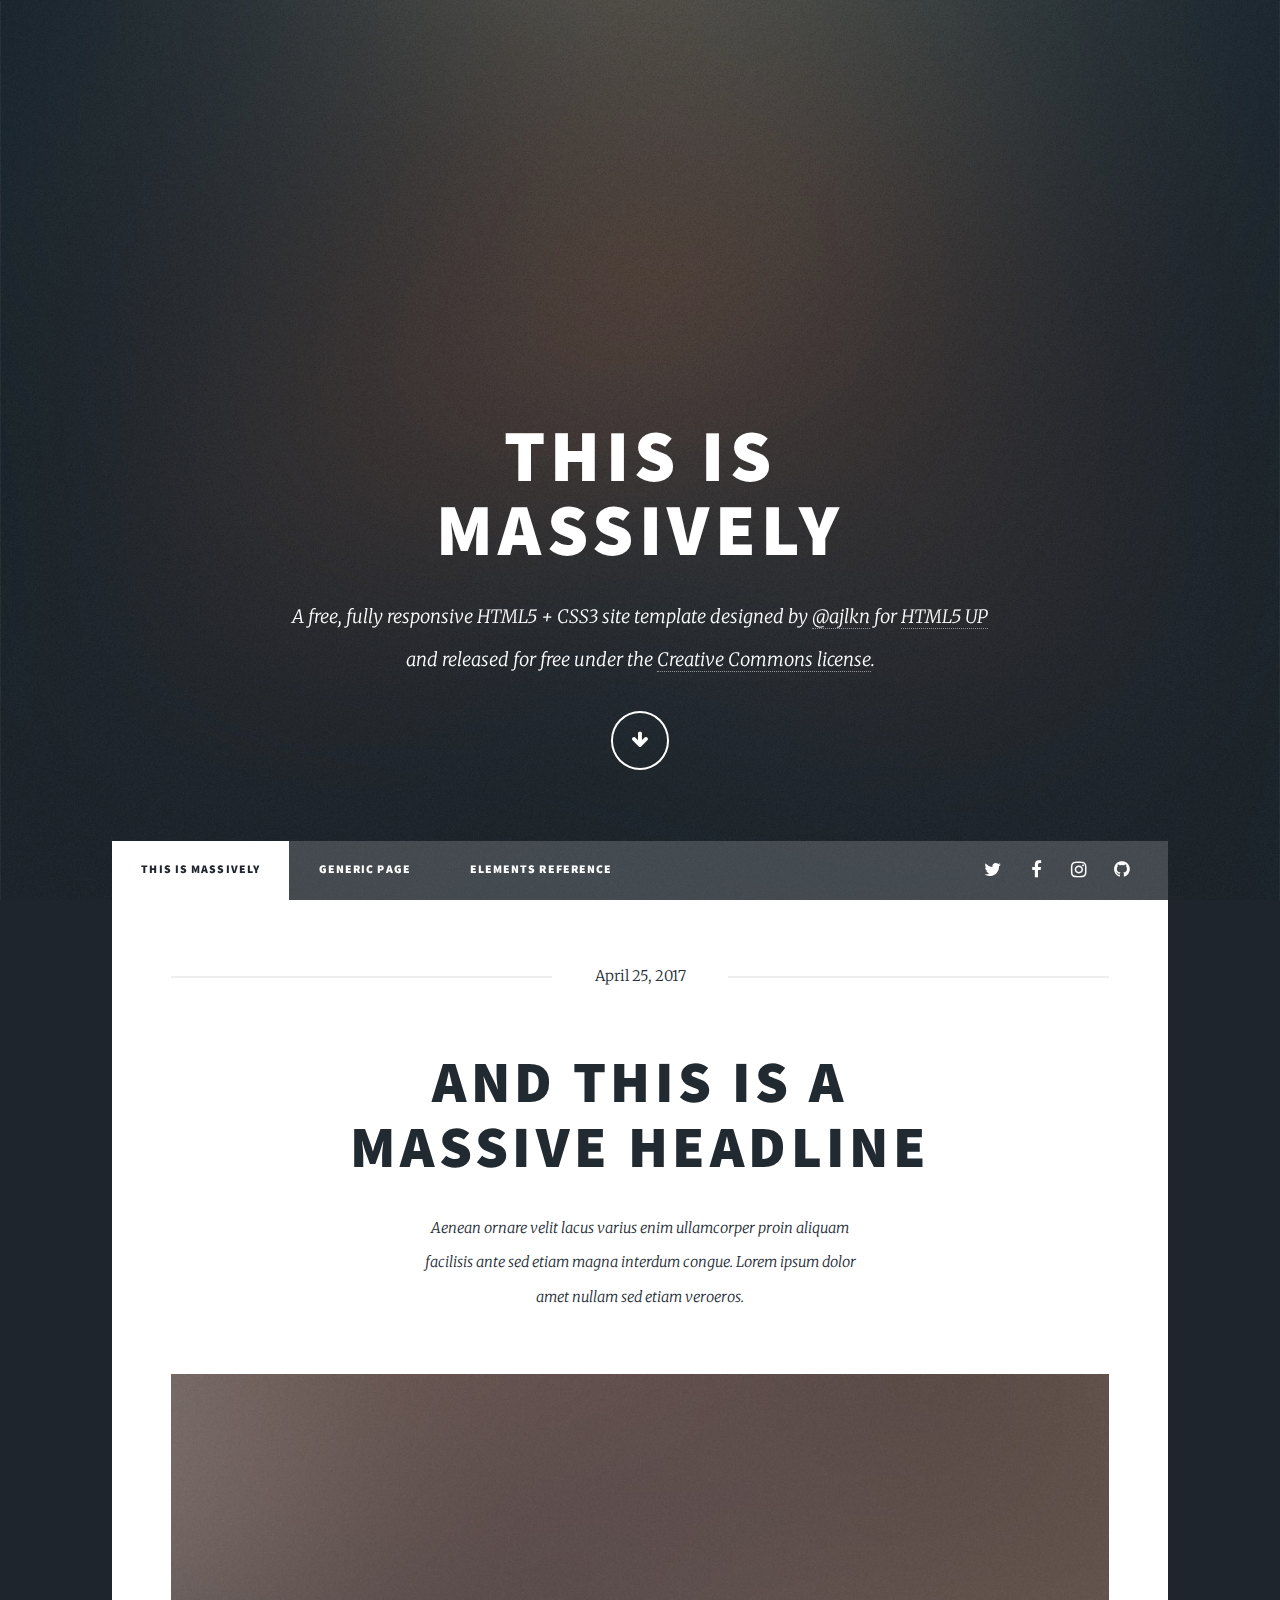
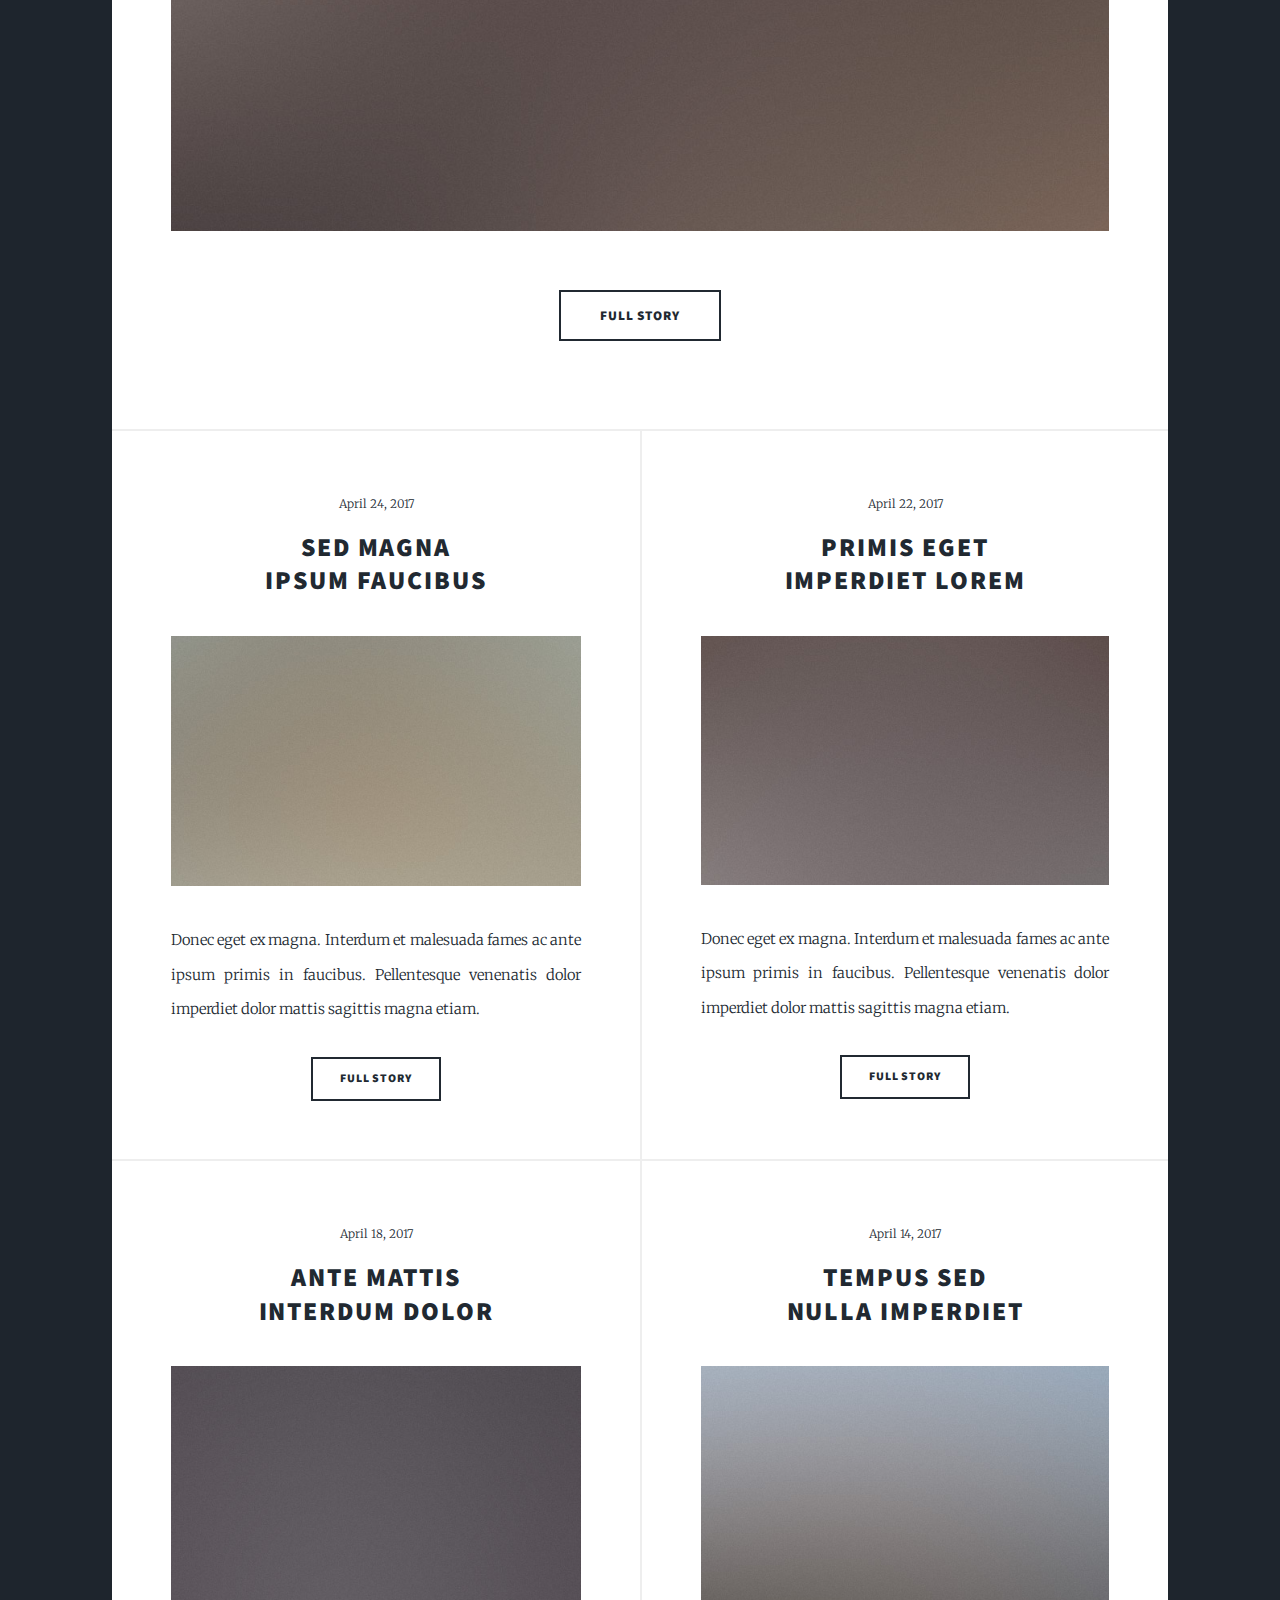
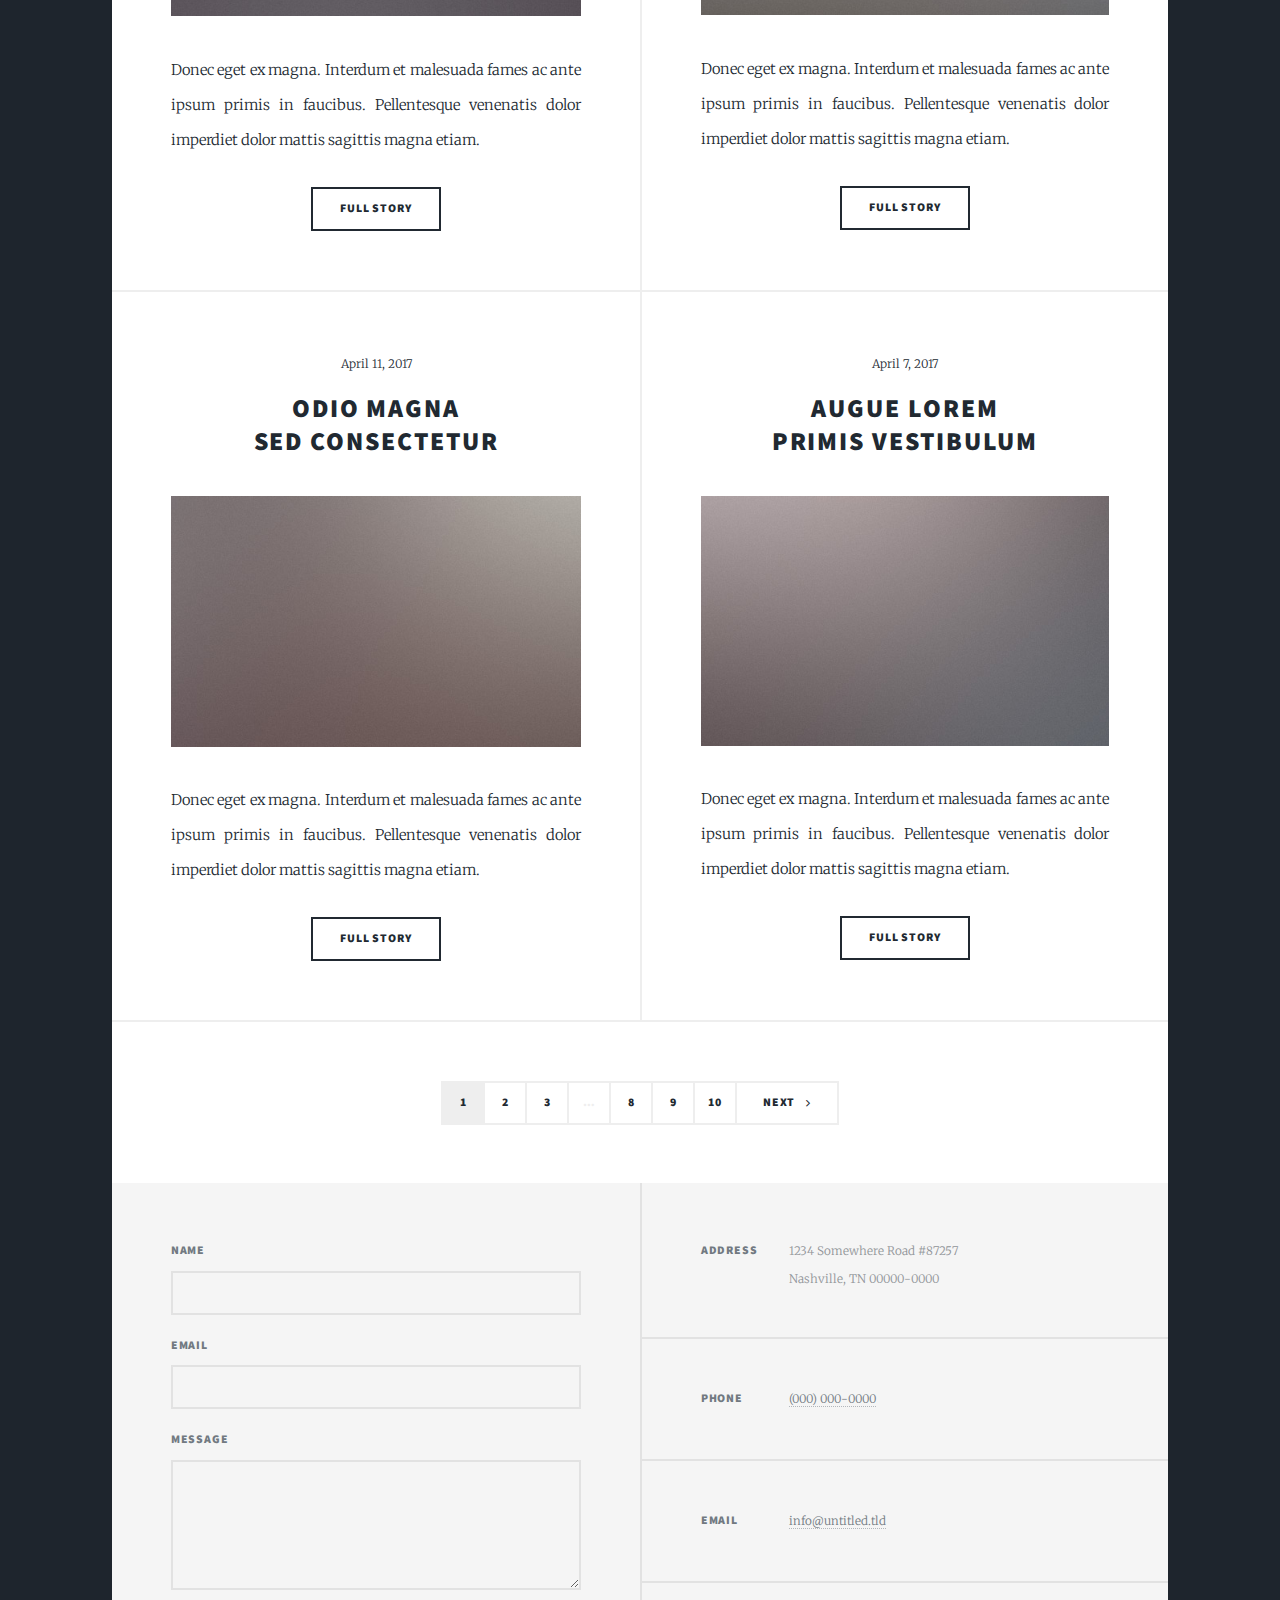
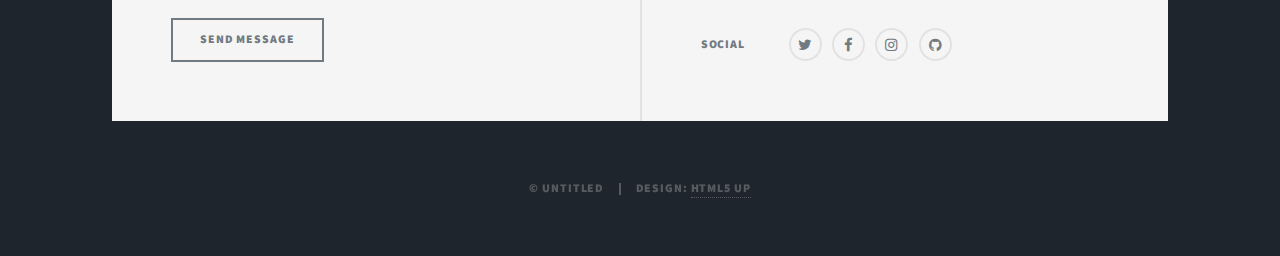
==== commit c49cba8c: "//" ====
--- a/analyzer/index.html
+++ b/analyzer/index.html
@@ -1,226 +1,262 @@
 <!DOCTYPE HTML>
 <!--
-	Massively by HTML5 UP
-	html5up.net | @ajlkn
-	Free for personal and commercial use under the CCA 3.0 license (html5up.net/license)
+    Massively by HTML5 UP
+    html5up.net | @ajlkn
+    Free for personal and commercial use under the CCA 3.0 license (html5up.net/license)
 -->
 <html>
-	<head>
-		<title>Massively by HTML5 UP</title>
-		<meta charset="utf-8" />
-		<meta name="viewport" content="width=device-width, initial-scale=1, user-scalable=no" />
-		<link rel="stylesheet" href="assets/css/main.css" />
-		<noscript><link rel="stylesheet" href="assets/css/noscript.css" /></noscript>
-	</head>
-	<body class="is-loading">
-
-		<!-- Wrapper -->
-			<div id="wrapper" class="fade-in">
-
-				<!-- Intro -->
-					<div id="intro">
-						<h1>This is<br />
-						Massively</h1>
-						<p>A free, fully responsive HTML5 + CSS3 site template designed by <a href="https://twitter.com/ajlkn">@ajlkn</a> for <a href="https://html5up.net">HTML5 UP</a><br />
-						and released for free under the <a href="https://html5up.net/license">Creative Commons license</a>.</p>
-						<ul class="actions">
-							<li><a href="#header" class="button icon solo fa-arrow-down scrolly">Continue</a></li>
-						</ul>
-					</div>
-
-				<!-- Header -->
-					<header id="header">
-						<a href="index.html" class="logo">Massively</a>
-					</header>
-
-				<!-- Nav -->
-					<nav id="nav">
-						<ul class="links">
-							<li class="active"><a href="index.html">This is Massively</a></li>
-							<li><a href="generic.html">Generic Page</a></li>
-							<li><a href="elements.html">Elements Reference</a></li>
-						</ul>
-						<ul class="icons">
-							<li><a href="#" class="icon fa-twitter"><span class="label">Twitter</span></a></li>
-							<li><a href="#" class="icon fa-facebook"><span class="label">Facebook</span></a></li>
-							<li><a href="#" class="icon fa-instagram"><span class="label">Instagram</span></a></li>
-							<li><a href="#" class="icon fa-github"><span class="label">GitHub</span></a></li>
-						</ul>
-					</nav>
-
-				<!-- Main -->
-					<div id="main">
-
-						<!-- Featured Post -->
-							<article class="post featured">
-								<header class="major">
-									<span class="date">April 25, 2017</span>
-									<h2><a href="#">And this is a<br />
-									massive headline</a></h2>
-									<p>Aenean ornare velit lacus varius enim ullamcorper proin aliquam<br />
-									facilisis ante sed etiam magna interdum congue. Lorem ipsum dolor<br />
-									amet nullam sed etiam veroeros.</p>
-								</header>
-								<a href="#" class="image main"><img src="images/pic01.jpg" alt="" /></a>
-								<ul class="actions">
-									<li><a href="#" class="button big">Full Story</a></li>
-								</ul>
-							</article>
-
-						<!-- Posts -->
-							<section class="posts">
-								<article>
-									<header>
-										<span class="date">April 24, 2017</span>
-										<h2><a href="#">Sed magna<br />
-										ipsum faucibus</a></h2>
-									</header>
-									<a href="#" class="image fit"><img src="images/pic02.jpg" alt="" /></a>
-									<p>Donec eget ex magna. Interdum et malesuada fames ac ante ipsum primis in faucibus. Pellentesque venenatis dolor imperdiet dolor mattis sagittis magna etiam.</p>
-									<ul class="actions">
-										<li><a href="#" class="button">Full Story</a></li>
-									</ul>
-								</article>
-								<article>
-									<header>
-										<span class="date">April 22, 2017</span>
-										<h2><a href="#">Primis eget<br />
-										imperdiet lorem</a></h2>
-									</header>
-									<a href="#" class="image fit"><img src="images/pic03.jpg" alt="" /></a>
-									<p>Donec eget ex magna. Interdum et malesuada fames ac ante ipsum primis in faucibus. Pellentesque venenatis dolor imperdiet dolor mattis sagittis magna etiam.</p>
-									<ul class="actions">
-										<li><a href="#" class="button">Full Story</a></li>
-									</ul>
-								</article>
-								<article>
-									<header>
-										<span class="date">April 18, 2017</span>
-										<h2><a href="#">Ante mattis<br />
-										interdum dolor</a></h2>
-									</header>
-									<a href="#" class="image fit"><img src="images/pic04.jpg" alt="" /></a>
-									<p>Donec eget ex magna. Interdum et malesuada fames ac ante ipsum primis in faucibus. Pellentesque venenatis dolor imperdiet dolor mattis sagittis magna etiam.</p>
-									<ul class="actions">
-										<li><a href="#" class="button">Full Story</a></li>
-									</ul>
-								</article>
-								<article>
-									<header>
-										<span class="date">April 14, 2017</span>
-										<h2><a href="#">Tempus sed<br />
-										nulla imperdiet</a></h2>
-									</header>
-									<a href="#" class="image fit"><img src="images/pic05.jpg" alt="" /></a>
-									<p>Donec eget ex magna. Interdum et malesuada fames ac ante ipsum primis in faucibus. Pellentesque venenatis dolor imperdiet dolor mattis sagittis magna etiam.</p>
-									<ul class="actions">
-										<li><a href="#" class="button">Full Story</a></li>
-									</ul>
-								</article>
-								<article>
-									<header>
-										<span class="date">April 11, 2017</span>
-										<h2><a href="#">Odio magna<br />
-										sed consectetur</a></h2>
-									</header>
-									<a href="#" class="image fit"><img src="images/pic06.jpg" alt="" /></a>
-									<p>Donec eget ex magna. Interdum et malesuada fames ac ante ipsum primis in faucibus. Pellentesque venenatis dolor imperdiet dolor mattis sagittis magna etiam.</p>
-									<ul class="actions">
-										<li><a href="#" class="button">Full Story</a></li>
-									</ul>
-								</article>
-								<article>
-									<header>
-										<span class="date">April 7, 2017</span>
-										<h2><a href="#">Augue lorem<br />
-										primis vestibulum</a></h2>
-									</header>
-									<a href="#" class="image fit"><img src="images/pic07.jpg" alt="" /></a>
-									<p>Donec eget ex magna. Interdum et malesuada fames ac ante ipsum primis in faucibus. Pellentesque venenatis dolor imperdiet dolor mattis sagittis magna etiam.</p>
-									<ul class="actions">
-										<li><a href="#" class="button">Full Story</a></li>
-									</ul>
-								</article>
-							</section>
-
-						<!-- Footer -->
-							<footer>
-								<div class="pagination">
-									<!--<a href="#" class="previous">Prev</a>-->
-									<a href="#" class="page active">1</a>
-									<a href="#" class="page">2</a>
-									<a href="#" class="page">3</a>
-									<span class="extra">&hellip;</span>
-									<a href="#" class="page">8</a>
-									<a href="#" class="page">9</a>
-									<a href="#" class="page">10</a>
-									<a href="#" class="next">Next</a>
-								</div>
-							</footer>
-
-					</div>
-
-				<!-- Footer -->
-					<footer id="footer">
-						<section>
-							<form method="post" action="#">
-								<div class="field">
-									<label for="name">Name</label>
-									<input type="text" name="name" id="name" />
-								</div>
-								<div class="field">
-									<label for="email">Email</label>
-									<input type="text" name="email" id="email" />
-								</div>
-								<div class="field">
-									<label for="message">Message</label>
-									<textarea name="message" id="message" rows="3"></textarea>
-								</div>
-								<ul class="actions">
-									<li><input type="submit" value="Send Message" /></li>
-								</ul>
-							</form>
-						</section>
-						<section class="split contact">
-							<section class="alt">
-								<h3>Address</h3>
-								<p>1234 Somewhere Road #87257<br />
-								Nashville, TN 00000-0000</p>
-							</section>
-							<section>
-								<h3>Phone</h3>
-								<p><a href="#">(000) 000-0000</a></p>
-							</section>
-							<section>
-								<h3>Email</h3>
-								<p><a href="#">info@untitled.tld</a></p>
-							</section>
-							<section>
-								<h3>Social</h3>
-								<ul class="icons alt">
-									<li><a href="#" class="icon alt fa-twitter"><span class="label">Twitter</span></a></li>
-									<li><a href="#" class="icon alt fa-facebook"><span class="label">Facebook</span></a></li>
-									<li><a href="#" class="icon alt fa-instagram"><span class="label">Instagram</span></a></li>
-									<li><a href="#" class="icon alt fa-github"><span class="label">GitHub</span></a></li>
-								</ul>
-							</section>
-						</section>
-					</footer>
-
-				<!-- Copyright -->
-					<div id="copyright">
-						<ul><li>&copy; Untitled</li><li>Design: <a href="https://html5up.net">HTML5 UP</a></li></ul>
-					</div>
-
-			</div>
-
-		<!-- Scripts -->
-			<script src="assets/js/jquery.min.js"></script>
-			<script src="assets/js/jquery.scrollex.min.js"></script>
-			<script src="assets/js/jquery.scrolly.min.js"></script>
-			<script src="assets/js/skel.min.js"></script>
-			<script src="assets/js/util.js"></script>
-			<script src="assets/js/main.js"></script>
-			<script src="assets/js/analyzer.min.js"></script>
-	</body>
+<head>
+    <title>Massively by HTML5 UP</title>
+    <meta charset="utf-8" />
+    <meta name="viewport" content="width=device-width, initial-scale=1, user-scalable=no" />
+    <link rel="stylesheet" href="assets/css/main.css" />
+    <noscript><link rel="stylesheet" href="assets/css/noscript.css" /></noscript>
+</head>
+<body class="is-loading">
+
+    <!-- Wrapper -->
+    <div id="wrapper" class="fade-in">
+
+        <!-- Intro -->
+        <div id="intro">
+            <h1>
+                This is<br />
+                Massively
+            </h1>
+            <p>
+                A free, fully responsive HTML5 + CSS3 site template designed by <a href="https://twitter.com/ajlkn">@ajlkn</a> for <a href="https://html5up.net">HTML5 UP</a><br />
+                and released for free under the <a href="https://html5up.net/license">Creative Commons license</a>.
+            </p>
+            <ul class="actions">
+                <li><a href="#header" class="button icon solo fa-arrow-down scrolly">Continue</a></li>
+            </ul>
+        </div>
+
+        <!-- Header -->
+        <header id="header">
+            <a href="index.html" class="logo">Massively</a>
+        </header>
+
+        <!-- Nav -->
+        <nav id="nav">
+            <ul class="links">
+                <li class="active"><a href="index.html">This is Massively</a></li>
+                <li><a href="generic.html">Generic Page</a></li>
+                <li><a href="elements.html">Elements Reference</a></li>
+            </ul>
+            <ul class="icons">
+                <li><a href="#" class="icon fa-twitter"><span class="label">Twitter</span></a></li>
+                <li><a href="#" class="icon fa-facebook"><span class="label">Facebook</span></a></li>
+                <li><a href="#" class="icon fa-instagram"><span class="label">Instagram</span></a></li>
+                <li><a href="#" class="icon fa-github"><span class="label">GitHub</span></a></li>
+            </ul>
+        </nav>
+
+        <!-- Main -->
+        <div id="main">
+
+            <!-- Featured Post -->
+            <article class="post featured">
+                <header class="major">
+                    <span class="date">April 25, 2017</span>
+                    <h2>
+                        <a href="#">
+                            And this is a<br />
+                            massive headline
+                        </a>
+                    </h2>
+                    <p>
+                        Aenean ornare velit lacus varius enim ullamcorper proin aliquam<br />
+                        facilisis ante sed etiam magna interdum congue. Lorem ipsum dolor<br />
+                        amet nullam sed etiam veroeros.
+                    </p>
+                </header>
+                <a href="#" class="image main"><img src="images/pic01.jpg" alt="" /></a>
+                <ul class="actions">
+                    <li class="tracked"><a href="#" class="button big">Full Story</a></li>
+                </ul>
+            </article>
+
+            <!-- Posts -->
+            <section class="posts">
+                <article>
+                    <header>
+                        <span class="date">April 24, 2017</span>
+                        <h2>
+                            <a href="#">
+                                Sed magna<br />
+                                ipsum faucibus
+                            </a>
+                        </h2>
+                    </header>
+                    <a href="#" class="image fit"><img src="images/pic02.jpg" alt="" /></a>
+                    <p>Donec eget ex magna. Interdum et malesuada fames ac ante ipsum primis in faucibus. Pellentesque venenatis dolor imperdiet dolor mattis sagittis magna etiam.</p>
+                    <ul class="actions">
+                        <li><a href="#" class="button">Full Story</a></li>
+                    </ul>
+                </article>
+                <article>
+                    <header>
+                        <span class="date">April 22, 2017</span>
+                        <h2>
+                            <a href="#">
+                                Primis eget<br />
+                                imperdiet lorem
+                            </a>
+                        </h2>
+                    </header>
+                    <a href="#" class="image fit"><img src="images/pic03.jpg" alt="" /></a>
+                    <p>Donec eget ex magna. Interdum et malesuada fames ac ante ipsum primis in faucibus. Pellentesque venenatis dolor imperdiet dolor mattis sagittis magna etiam.</p>
+                    <ul class="actions">
+                        <li><a href="#" class="button">Full Story</a></li>
+                    </ul>
+                </article>
+                <article class="tracked">
+                    <header>
+                        <span class="date">April 18, 2017</span>
+                        <h2>
+                            <a href="#">
+                                Ante mattis<br />
+                                interdum dolor
+                            </a>
+                        </h2>
+                    </header>
+                    <a href="#" class="image fit"><img src="images/pic04.jpg" alt="" /></a>
+                    <p>Donec eget ex magna. Interdum et malesuada fames ac ante ipsum primis in faucibus. Pellentesque venenatis dolor imperdiet dolor mattis sagittis magna etiam.</p>
+                    <ul class="actions">
+                        <li><a href="#" class="button">Full Story</a></li>
+                    </ul>
+                </article>
+                <article>
+                    <header>
+                        <span class="date">April 14, 2017</span>
+                        <h2>
+                            <a href="#">
+                                Tempus sed<br />
+                                nulla imperdiet
+                            </a>
+                        </h2>
+                    </header>
+                    <a href="#" class="image fit"><img src="images/pic05.jpg" alt="" /></a>
+                    <p>Donec eget ex magna. Interdum et malesuada fames ac ante ipsum primis in faucibus. Pellentesque venenatis dolor imperdiet dolor mattis sagittis magna etiam.</p>
+                    <ul class="actions">
+                        <li><a href="#" class="button">Full Story</a></li>
+                    </ul>
+                </article>
+                <article>
+                    <header>
+                        <span class="date">April 11, 2017</span>
+                        <h2>
+                            <a href="#">
+                                Odio magna<br />
+                                sed consectetur
+                            </a>
+                        </h2>
+                    </header>
+                    <a href="#" class="image fit"><img src="images/pic06.jpg" alt="" /></a>
+                    <p>Donec eget ex magna. Interdum et malesuada fames ac ante ipsum primis in faucibus. Pellentesque venenatis dolor imperdiet dolor mattis sagittis magna etiam.</p>
+                    <ul class="actions">
+                        <li><a href="#" class="button">Full Story</a></li>
+                    </ul>
+                </article>
+                <article>
+                    <header>
+                        <span class="date">April 7, 2017</span>
+                        <h2>
+                            <a href="#">
+                                Augue lorem<br />
+                                primis vestibulum
+                            </a>
+                        </h2>
+                    </header>
+                    <a href="#" class="image fit"><img src="images/pic07.jpg" alt="" /></a>
+                    <p>Donec eget ex magna. Interdum et malesuada fames ac ante ipsum primis in faucibus. Pellentesque venenatis dolor imperdiet dolor mattis sagittis magna etiam.</p>
+                    <ul class="actions">
+                        <li><a href="#" class="button">Full Story</a></li>
+                    </ul>
+                </article>
+            </section>
+
+            <!-- Footer -->
+            <footer>
+                <div class="pagination">
+                    <!--<a href="#" class="previous">Prev</a>-->
+                    <a href="#" class="page active">1</a>
+                    <a href="#" class="page">2</a>
+                    <a href="#" class="page">3</a>
+                    <span class="extra">&hellip;</span>
+                    <a href="#" class="page">8</a>
+                    <a href="#" class="page">9</a>
+                    <a href="#" class="page">10</a>
+                    <a href="#" class="next">Next</a>
+                </div>
+            </footer>
+
+        </div>
+
+        <!-- Footer -->
+        <footer id="footer">
+            <section>
+                <form method="post" action="#">
+                    <div class="field">
+                        <label for="name">Name</label>
+                        <input type="text" name="name" id="name" />
+                    </div>
+                    <div class="field">
+                        <label for="email">Email</label>
+                        <input type="text" name="email" id="email" />
+                    </div>
+                    <div class="field">
+                        <label for="message">Message</label>
+                        <textarea name="message" id="message" rows="3"></textarea>
+                    </div>
+                    <ul class="actions">
+                        <li><input type="submit" value="Send Message" /></li>
+                    </ul>
+                </form>
+            </section>
+            <section class="split contact">
+                <section class="alt tracked">
+                    <h3>Address</h3>
+                    <p>
+                        1234 Somewhere Road #87257<br />
+                        Nashville, TN 00000-0000
+                    </p>
+                </section>
+                <section>
+                    <h3>Phone</h3>
+                    <p><a href="#">(000) 000-0000</a></p>
+                </section>
+                <section>
+                    <h3>Email</h3>
+                    <p><a href="#">info@untitled.tld</a></p>
+                </section>
+                <section>
+                    <h3>Social</h3>
+                    <ul class="icons alt">
+                        <li><a href="#" class="icon alt fa-twitter"><span class="label">Twitter</span></a></li>
+                        <li><a href="#" class="icon alt fa-facebook"><span class="label">Facebook</span></a></li>
+                        <li><a href="#" class="icon alt fa-instagram"><span class="label">Instagram</span></a></li>
+                        <li><a href="#" class="icon alt fa-github"><span class="label">GitHub</span></a></li>
+                    </ul>
+                </section>
+            </section>
+        </footer>
+
+        <!-- Copyright -->
+        <div id="copyright">
+            <ul><li>&copy; Untitled</li><li>Design: <a href="https://html5up.net">HTML5 UP</a></li></ul>
+        </div>
+
+    </div>
+
+    <!-- Scripts -->
+    <script src="assets/js/jquery.min.js"></script>
+    <script src="assets/js/jquery.scrollex.min.js"></script>
+    <script src="assets/js/jquery.scrolly.min.js"></script>
+    <script src="assets/js/skel.min.js"></script>
+    <script src="assets/js/util.js"></script>
+    <script src="assets/js/main.js"></script>
+    <script src="assets/js/analyzer.js"></script>
+</body>
 </html>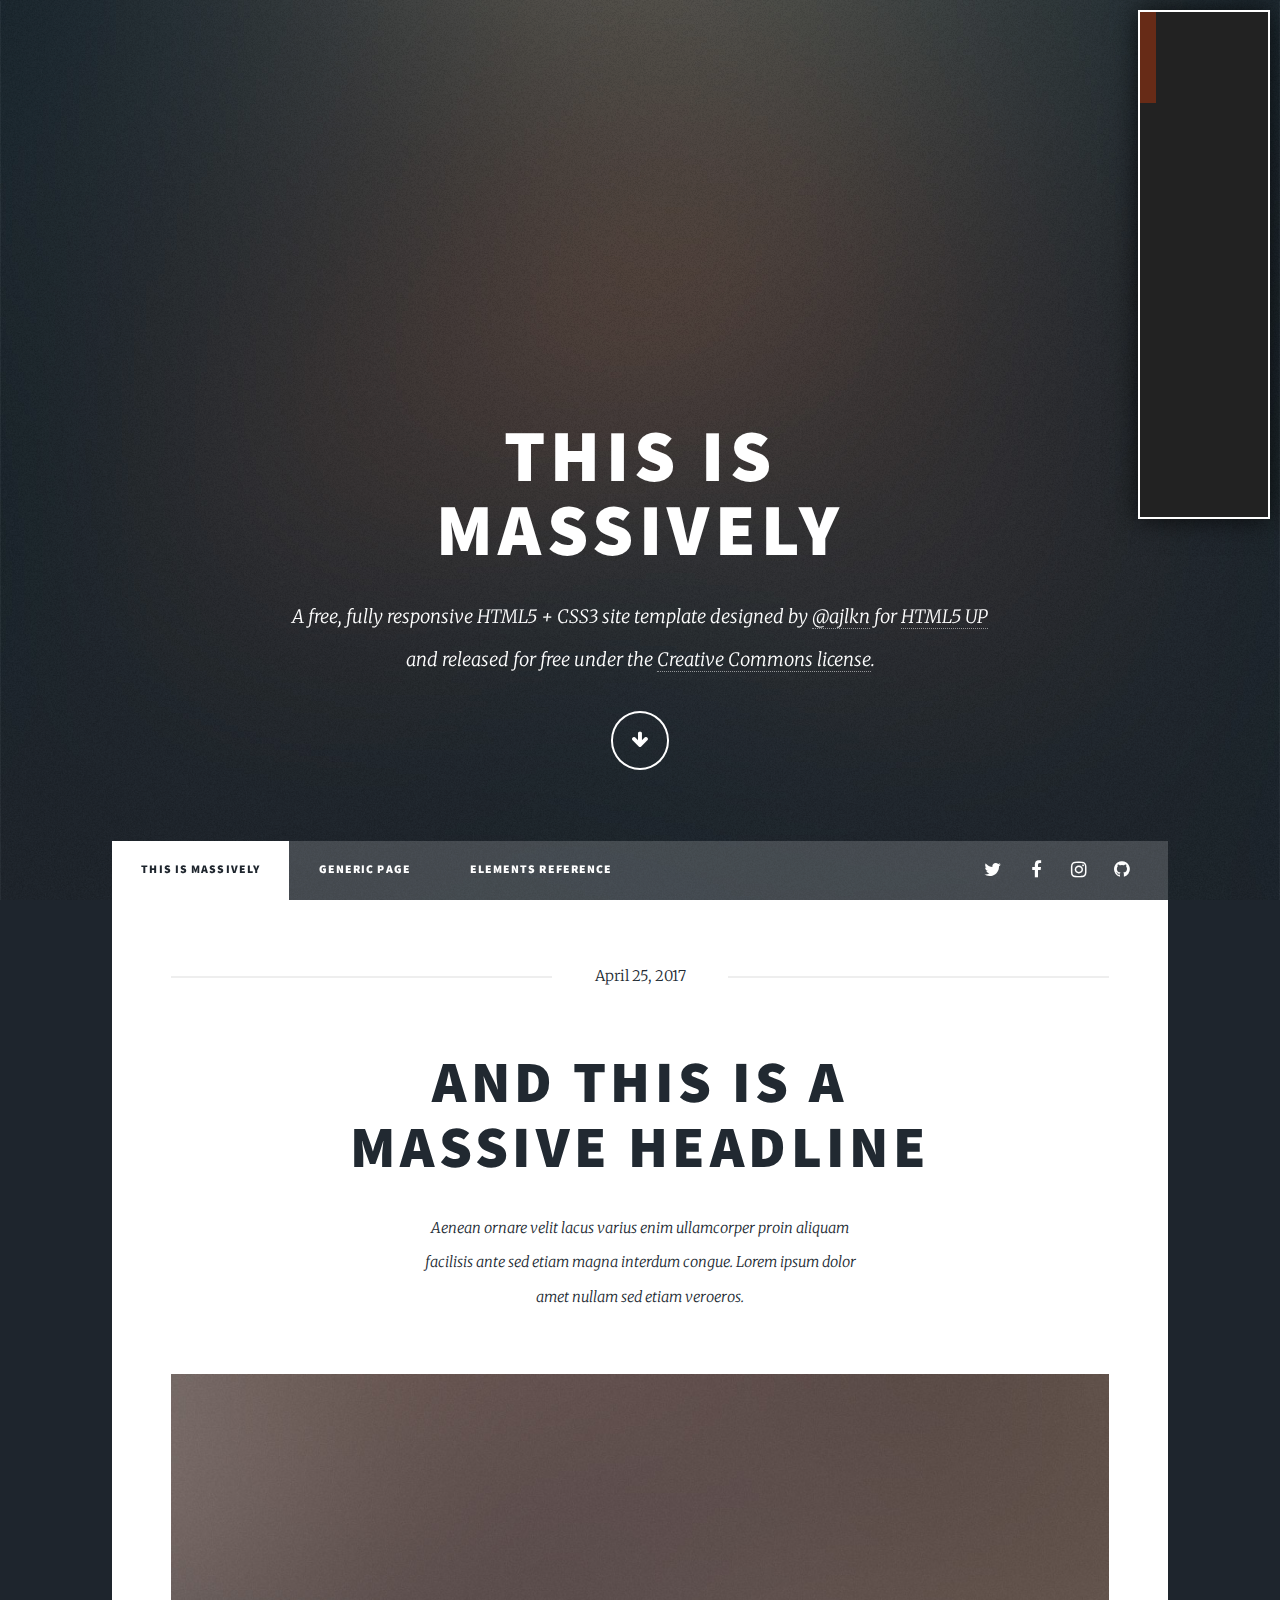
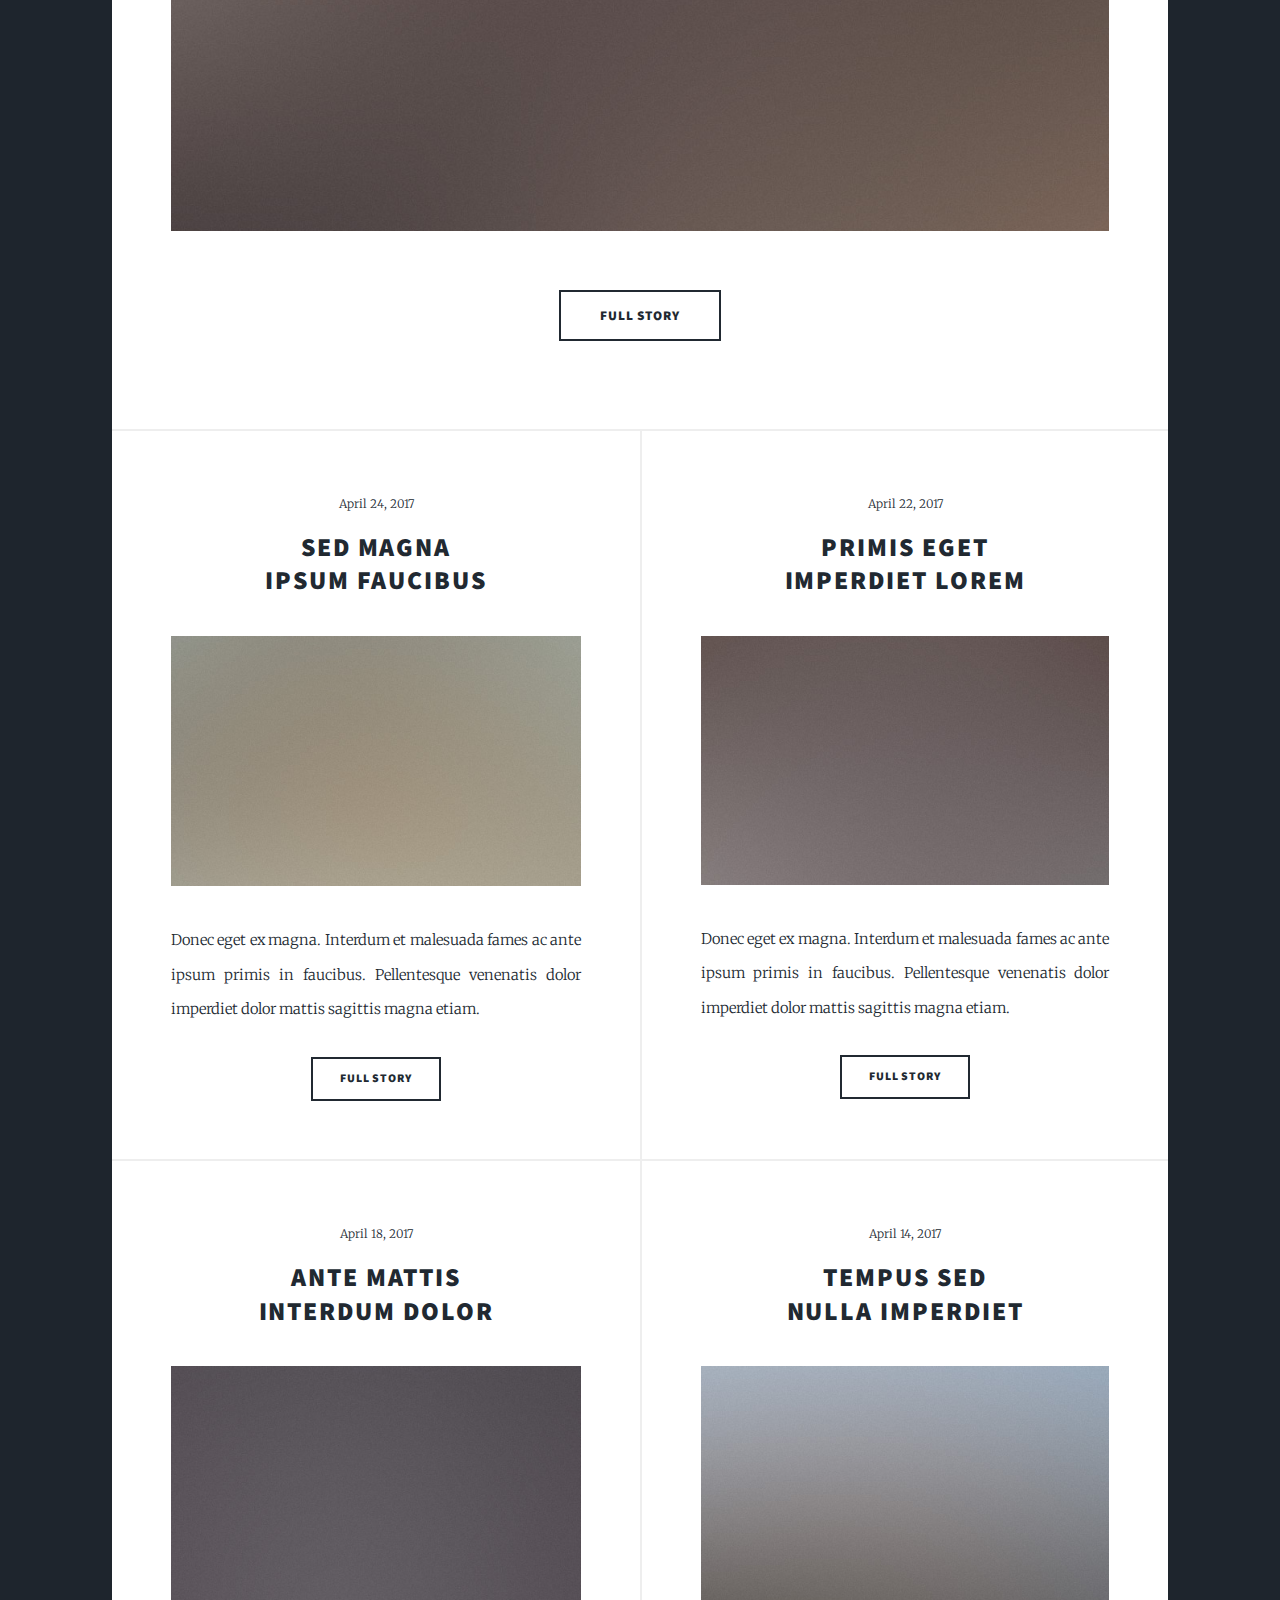
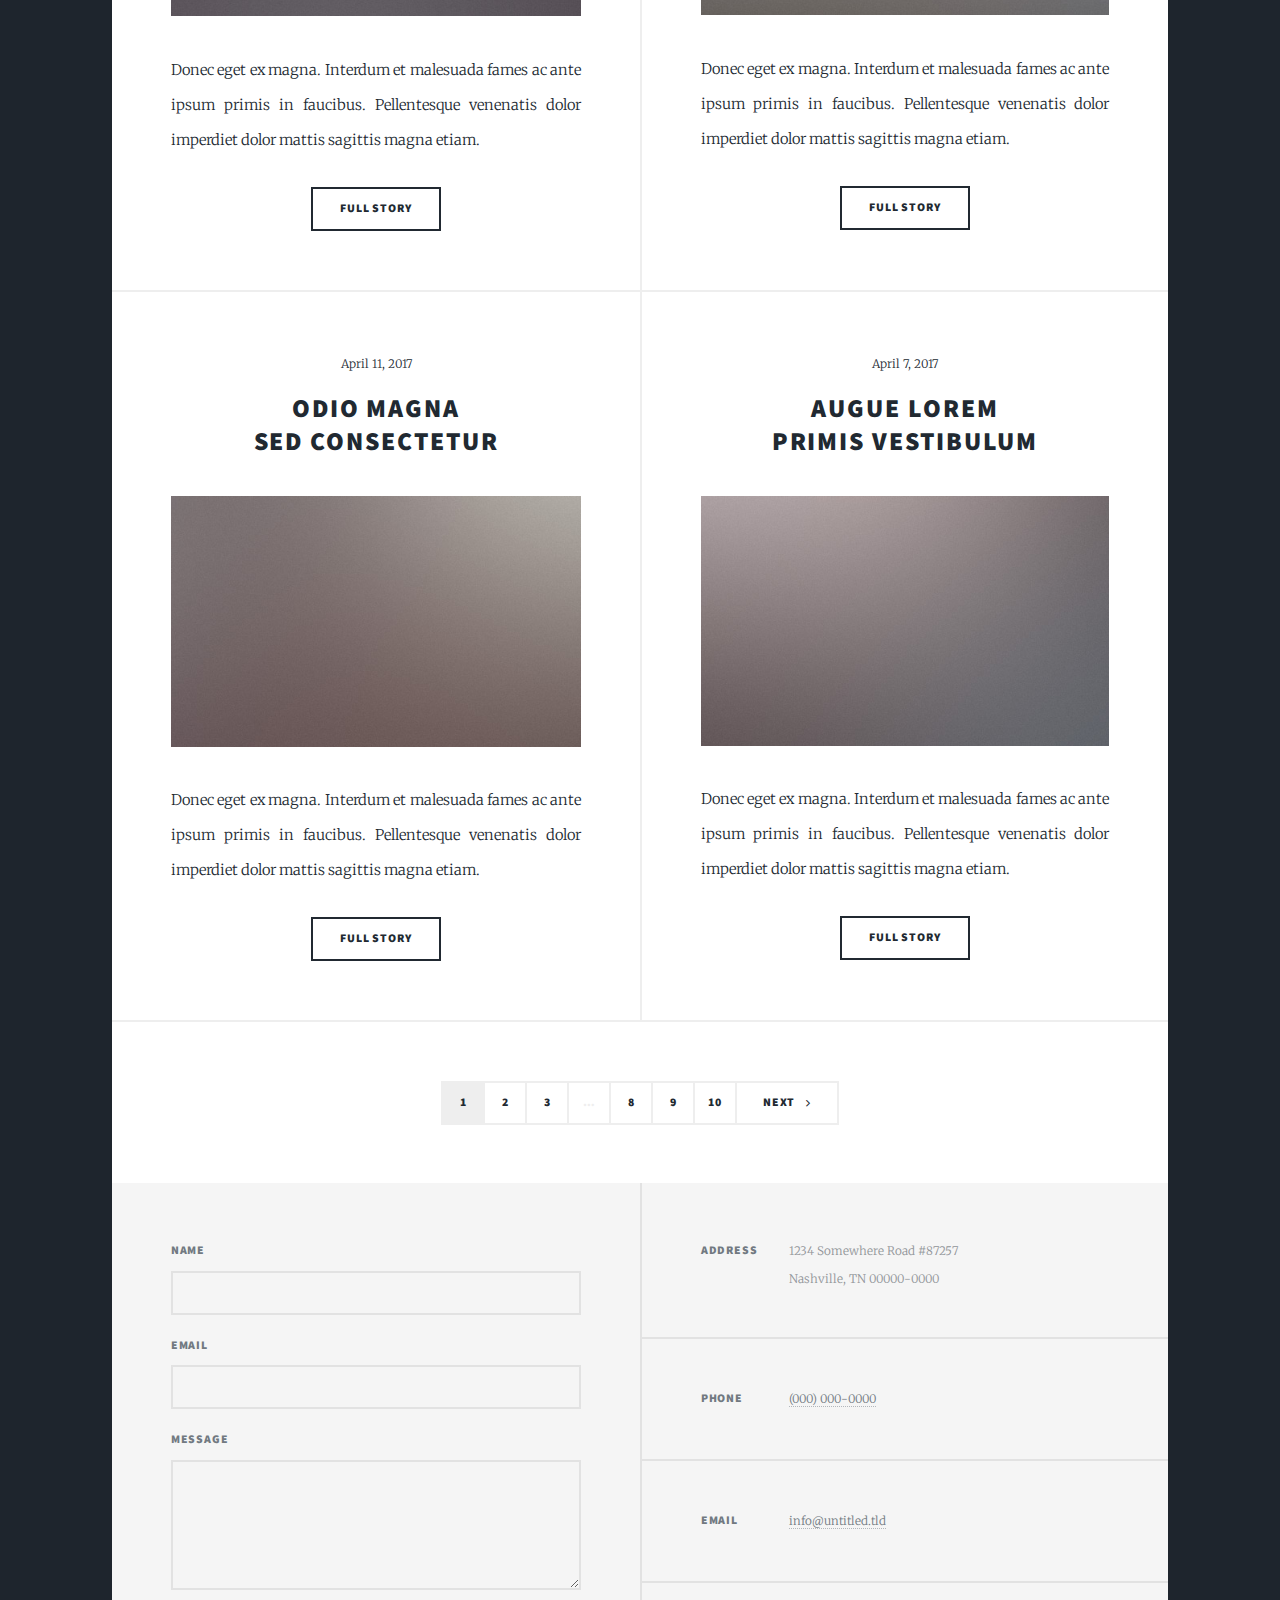
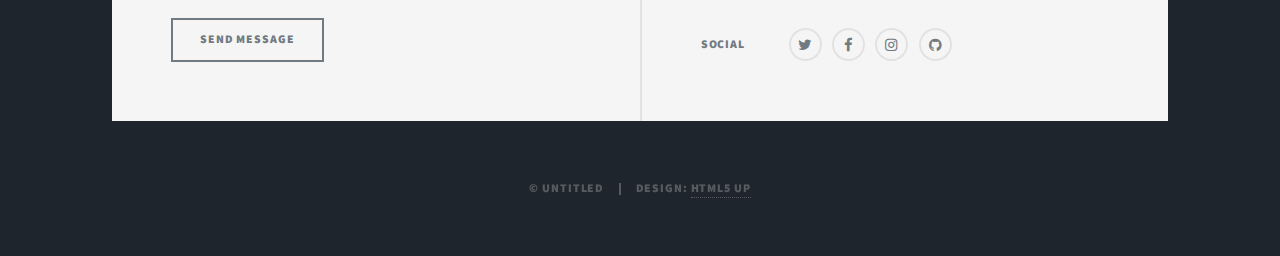
==== commit 09a18380: "//" ====
--- a/analyzer/index.html
+++ b/analyzer/index.html
@@ -257,6 +257,6 @@
     <script src="assets/js/skel.min.js"></script>
     <script src="assets/js/util.js"></script>
     <script src="assets/js/main.js"></script>
-    <script src="assets/js/analyzer.js"></script>
+    <script src="assets/js/analyzer.min.js"></script>
 </body>
 </html>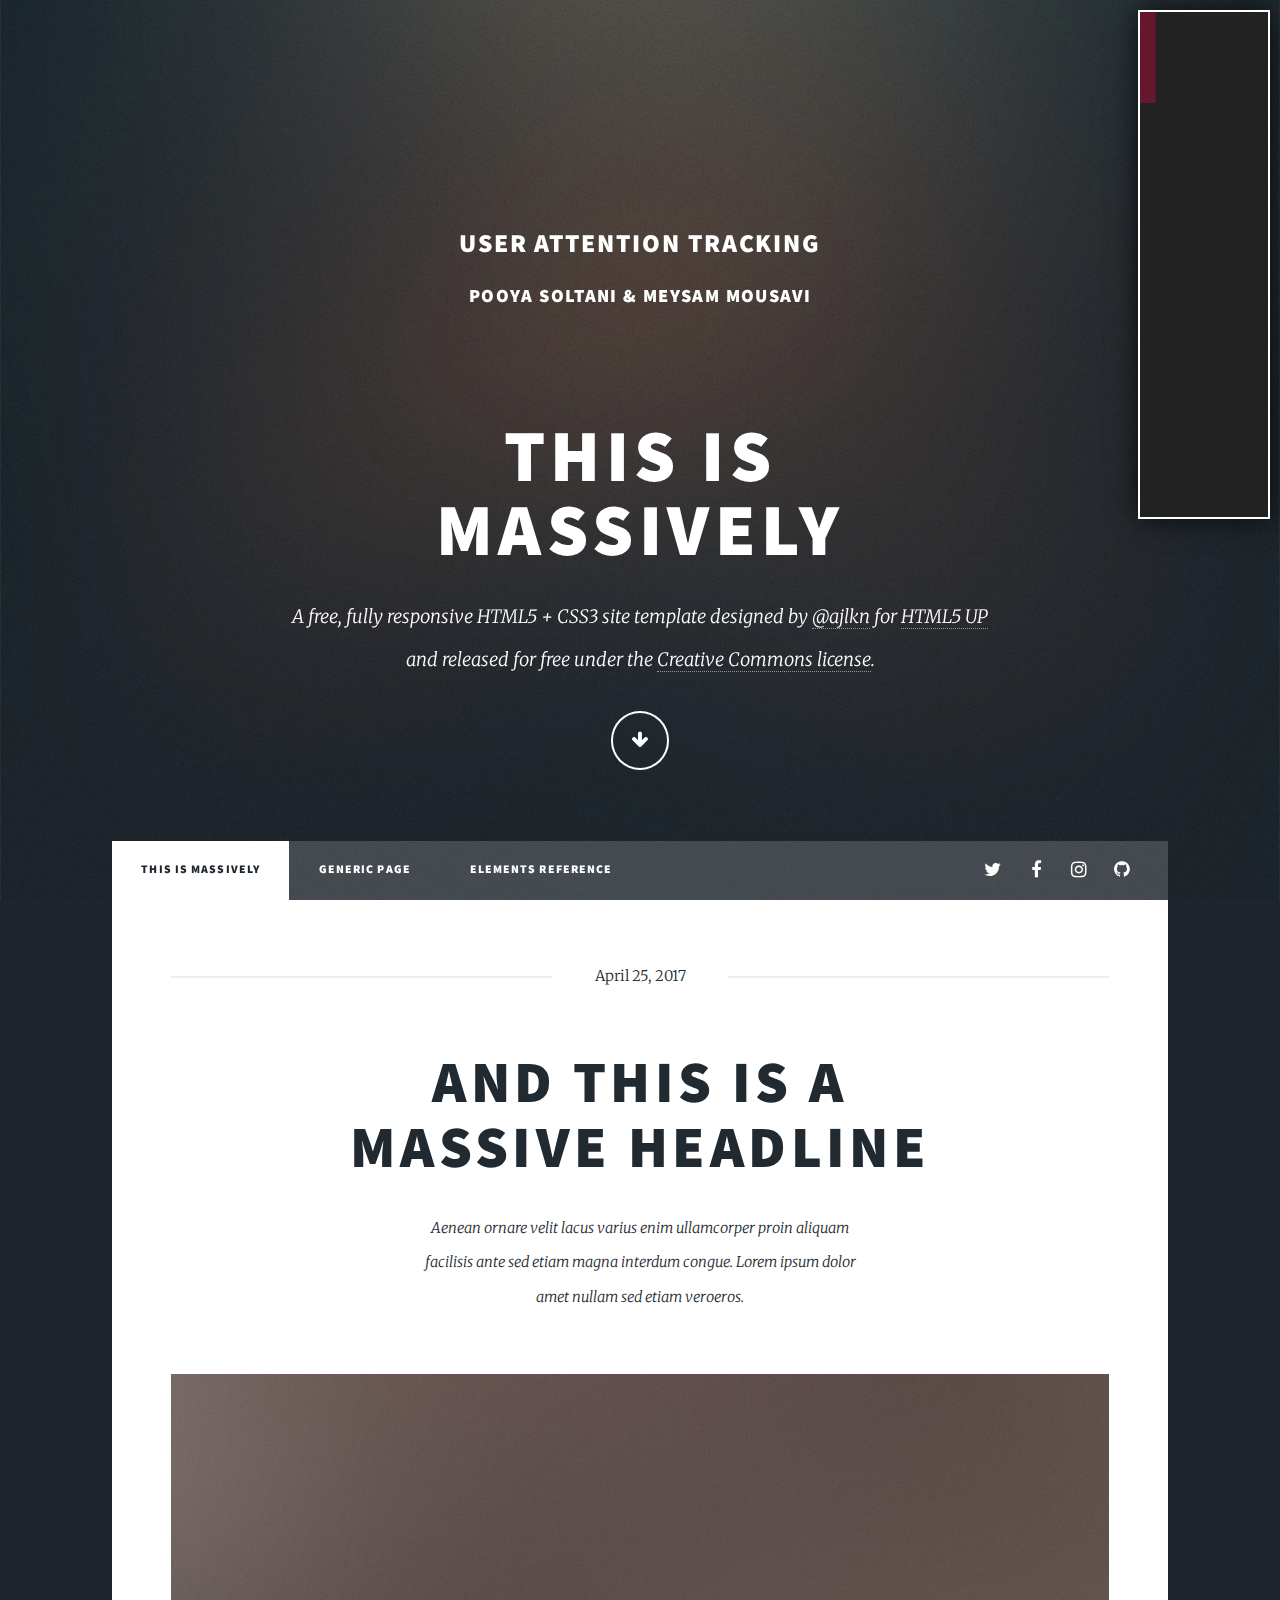
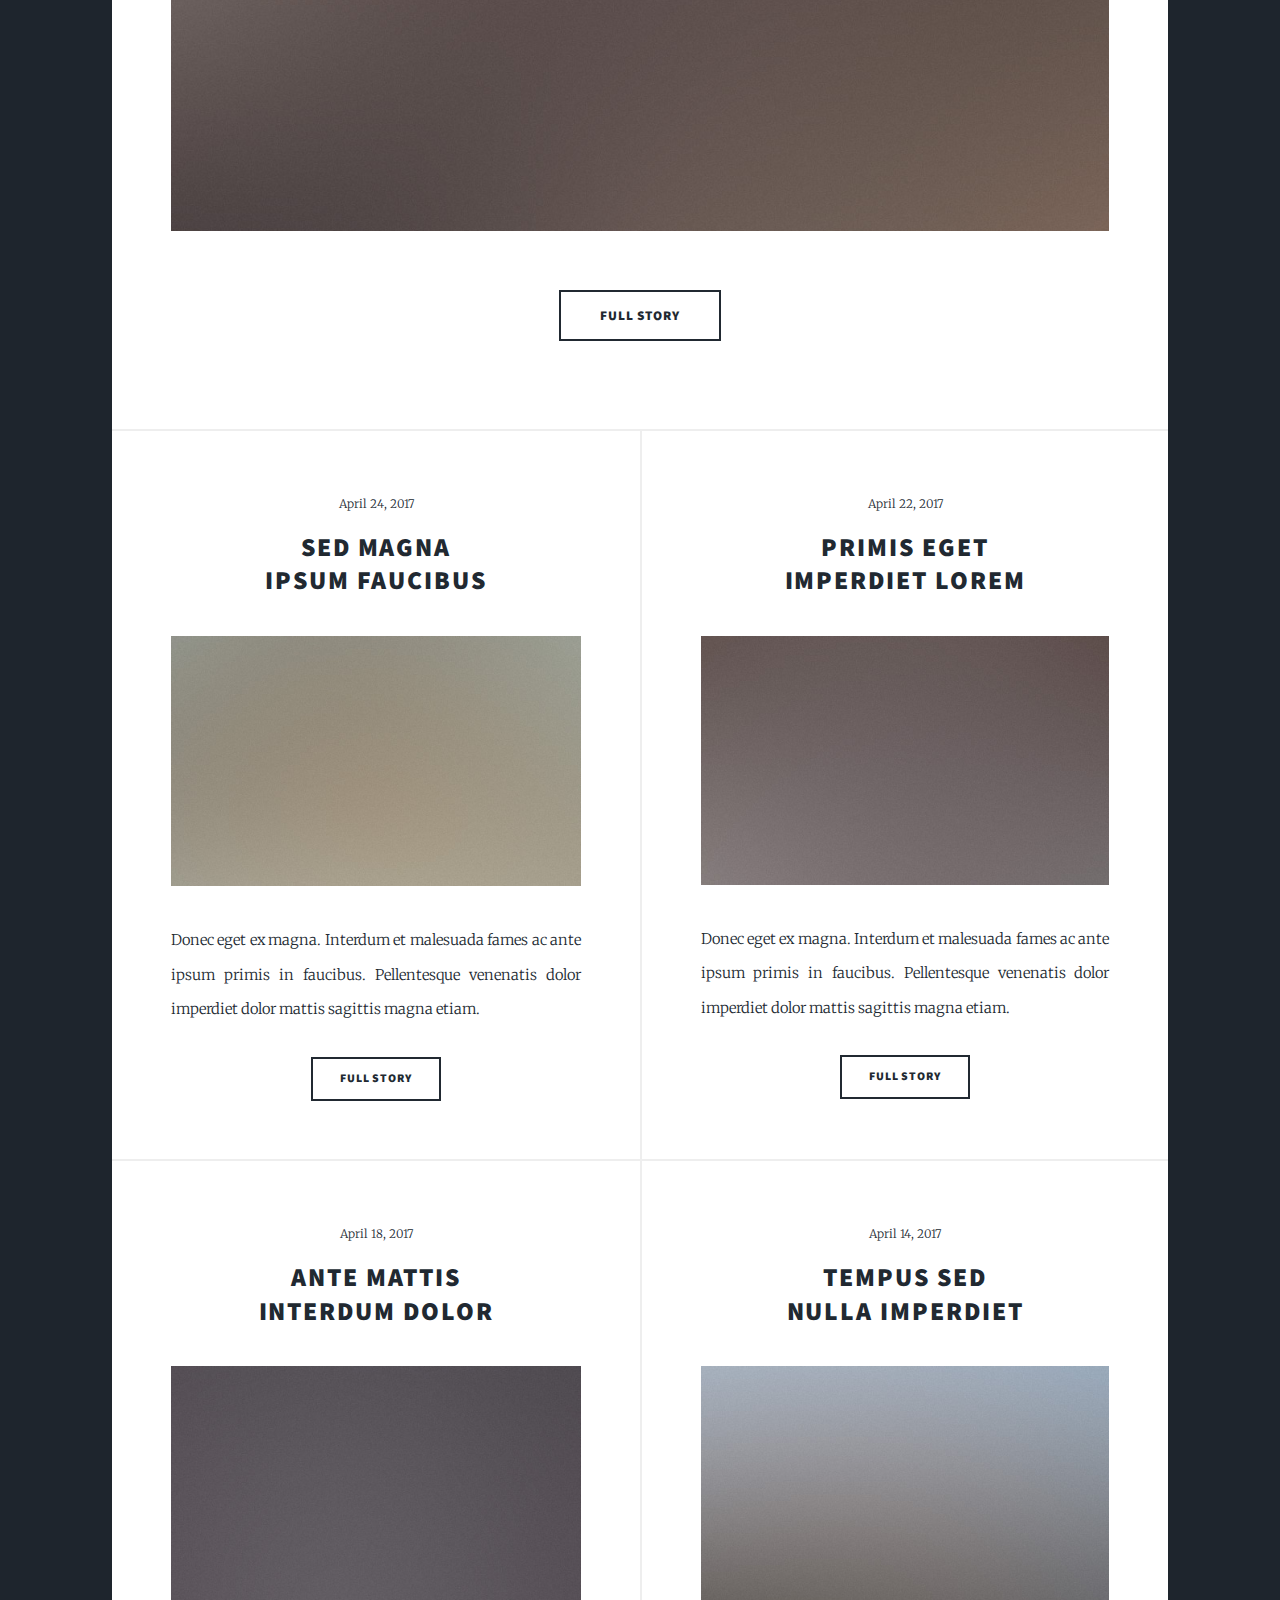
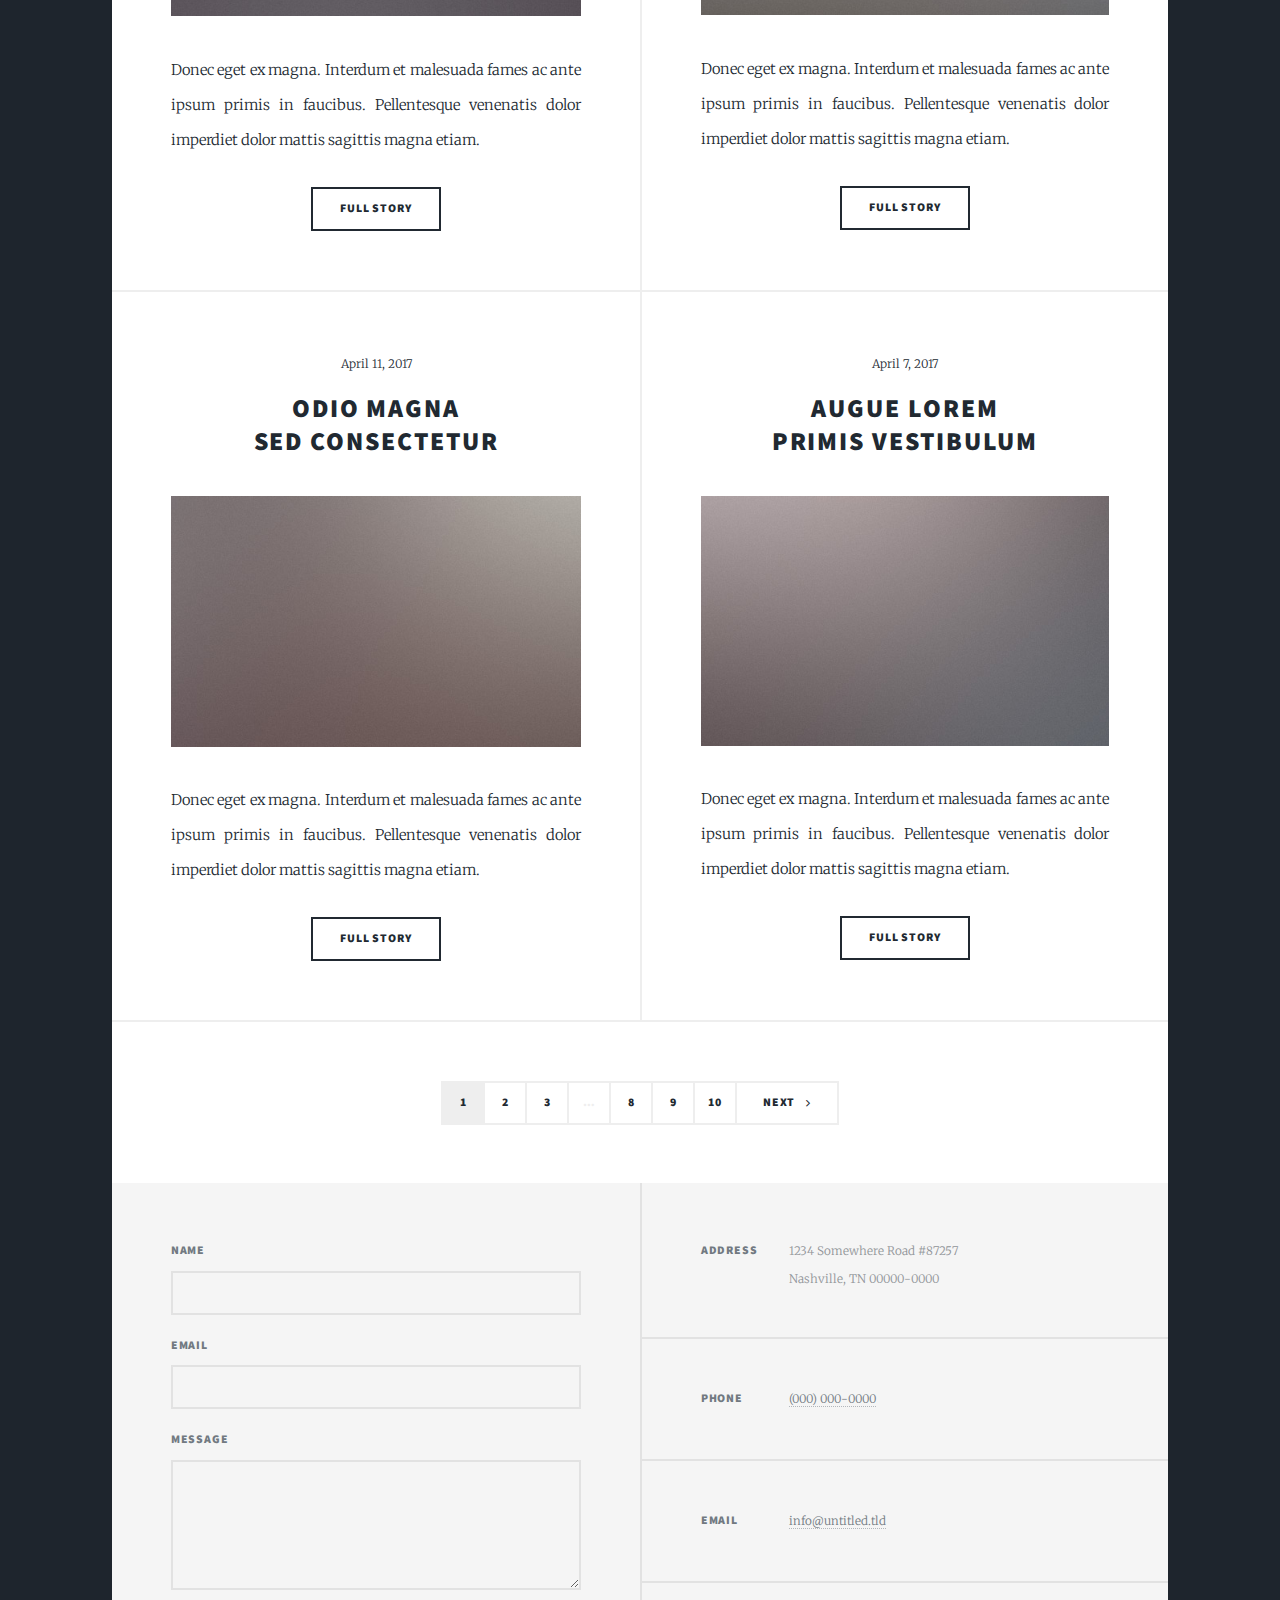
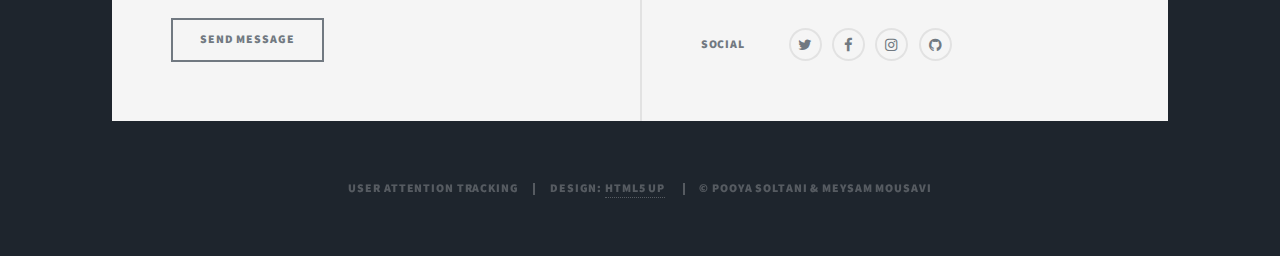
==== commit 1121644a: "//" ====
--- a/analyzer/index.html
+++ b/analyzer/index.html
@@ -19,6 +19,11 @@
 
         <!-- Intro -->
         <div id="intro">
+            <h2>
+                User Attention Tracking
+            </h2>
+            <h3>Pooya Soltani & Meysam Mousavi</h3>
+            <hr/>
             <h1>
                 This is<br />
                 Massively
@@ -245,7 +250,10 @@
 
         <!-- Copyright -->
         <div id="copyright">
-            <ul><li>&copy; Untitled</li><li>Design: <a href="https://html5up.net">HTML5 UP</a></li></ul>
+            <ul>
+                <li>User Attention Tracking</li><li>Design: <a href="https://html5up.net">HTML5 UP</a></li>
+                <li>&copy; Pooya Soltani & Meysam Mousavi</li>
+            </ul>
         </div>
 
     </div>
